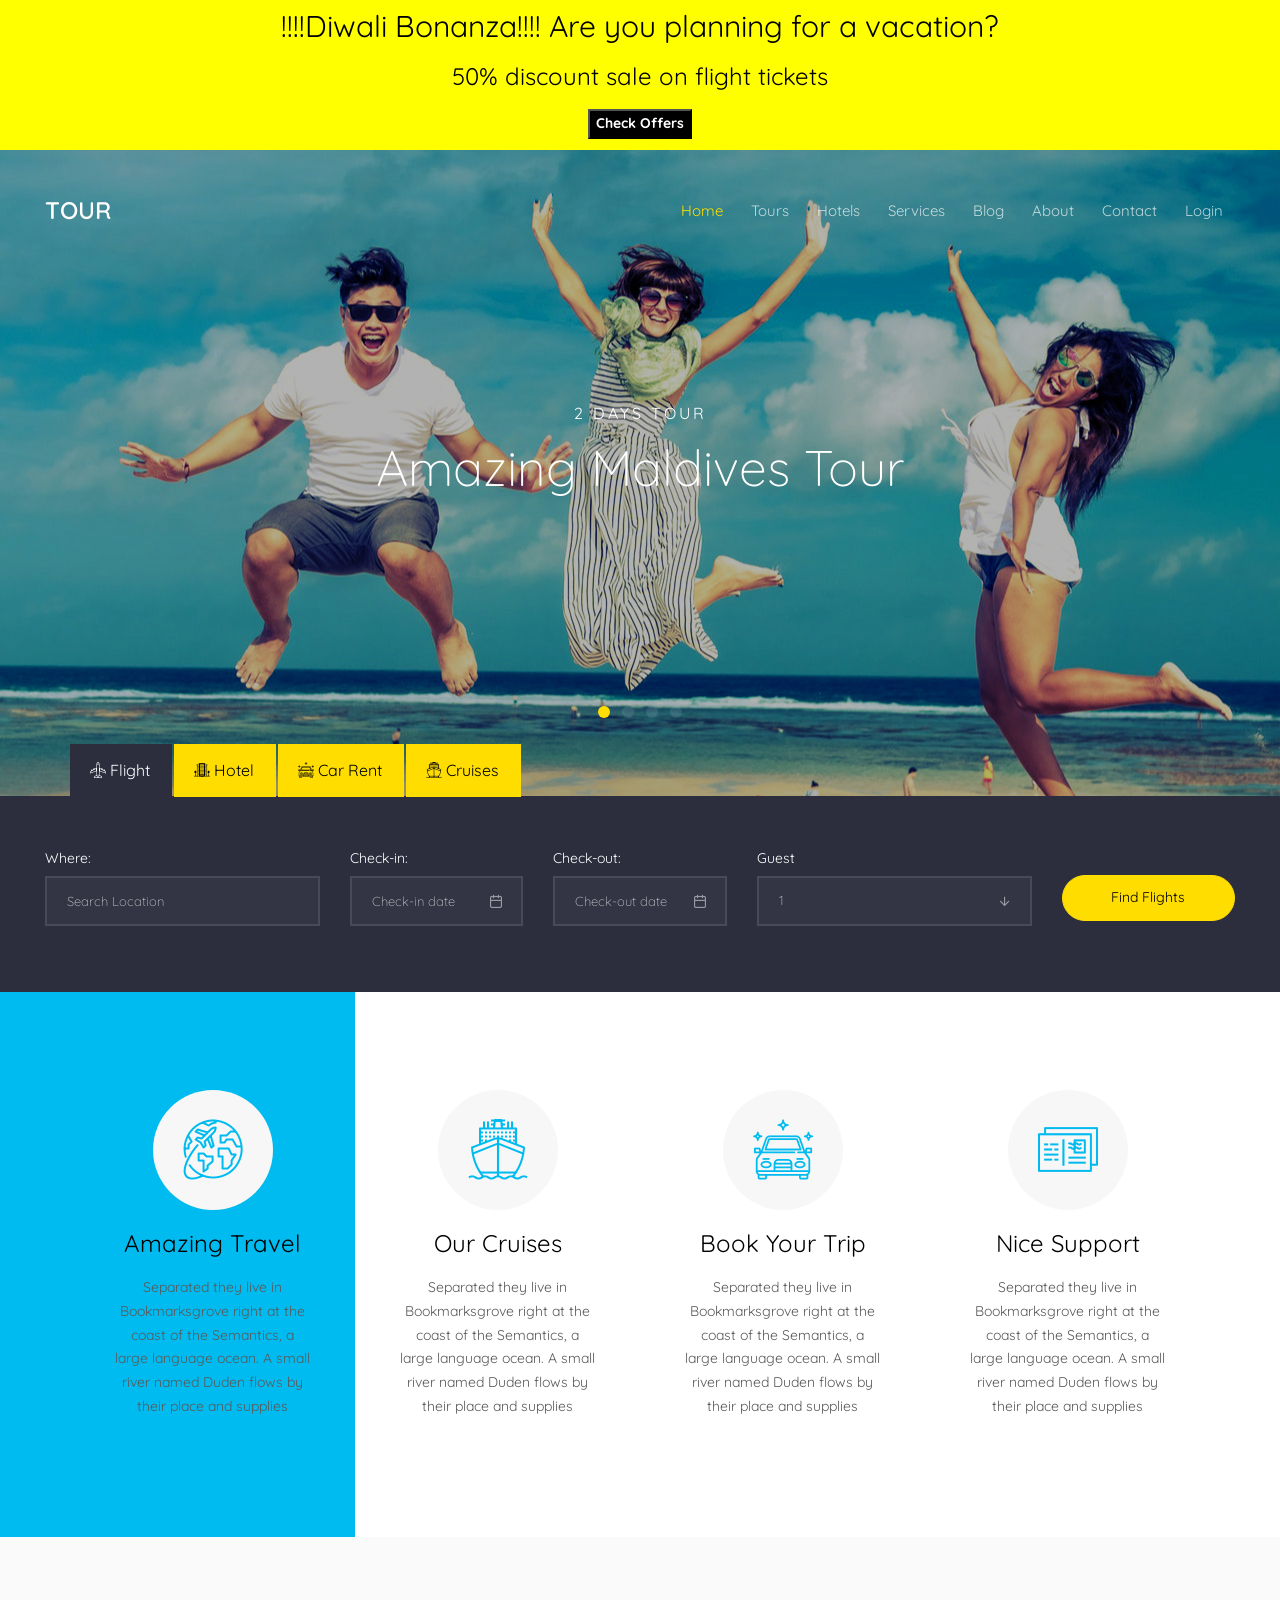
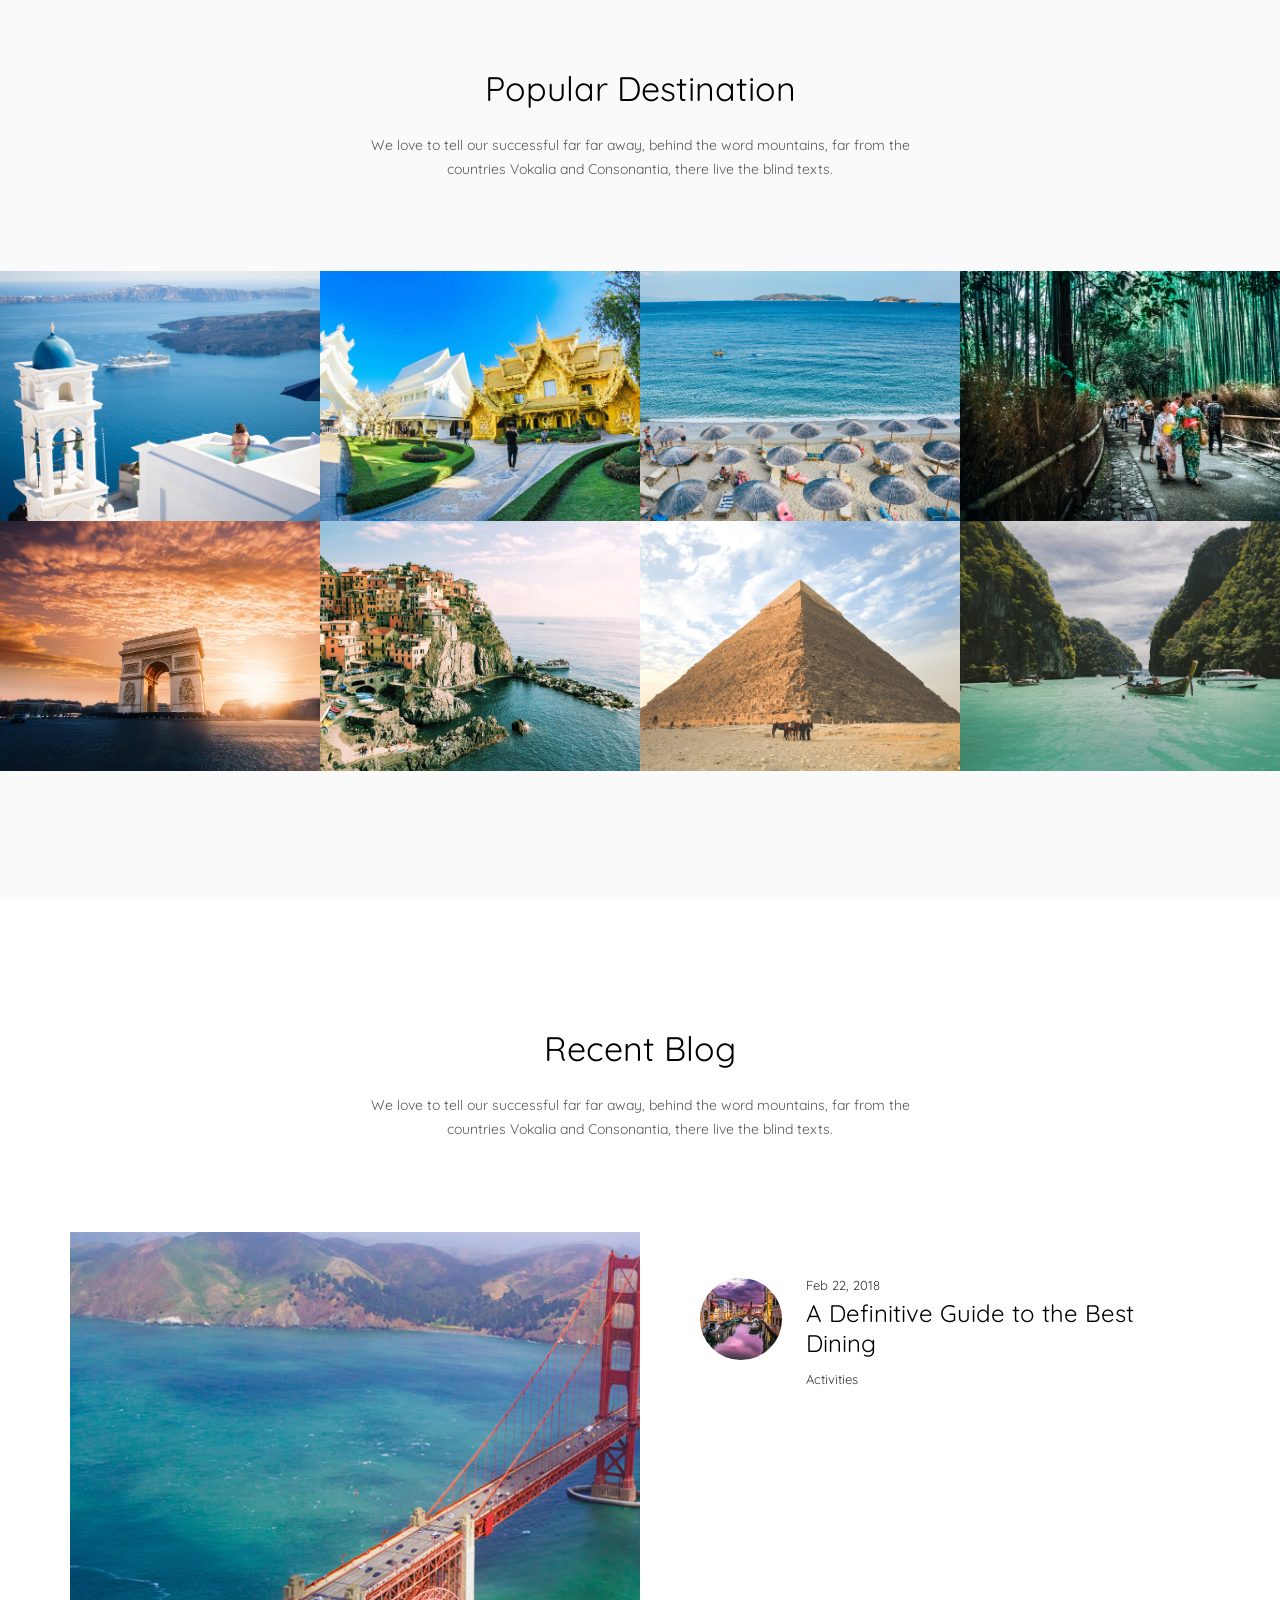
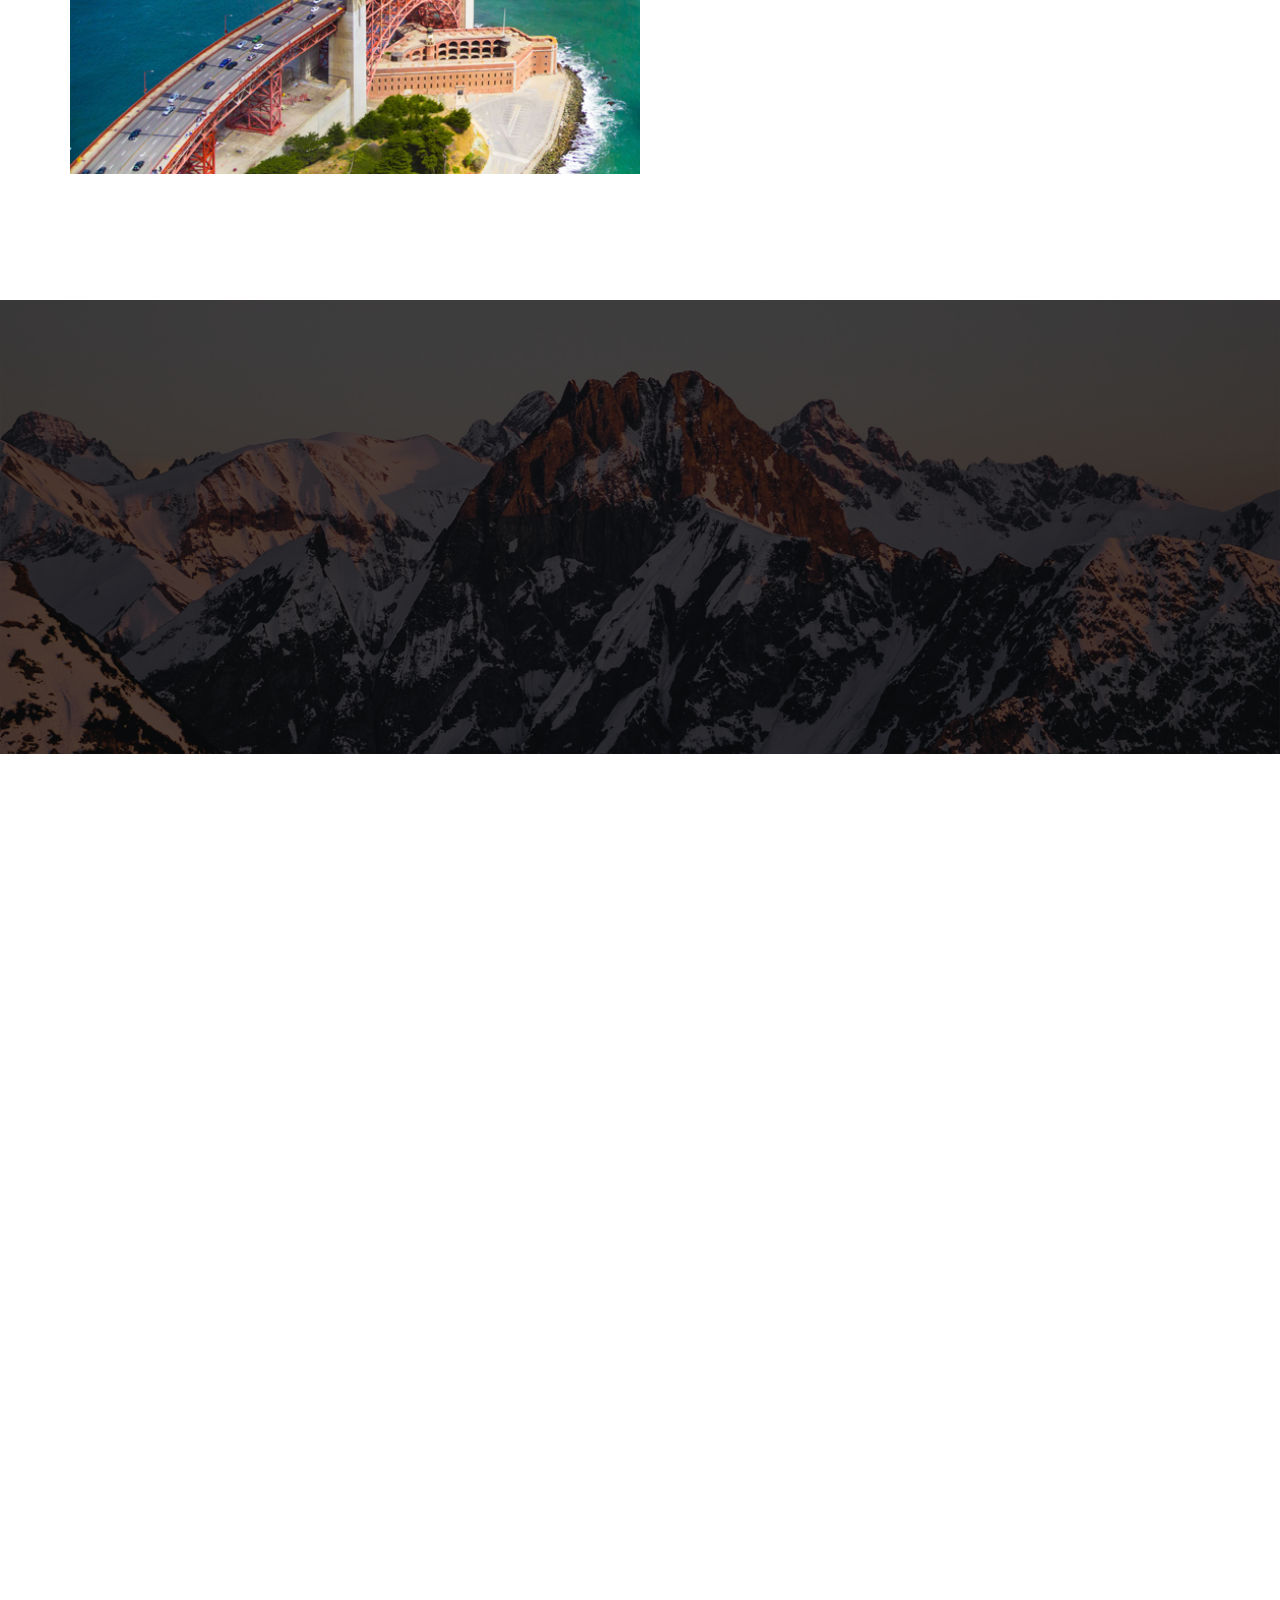
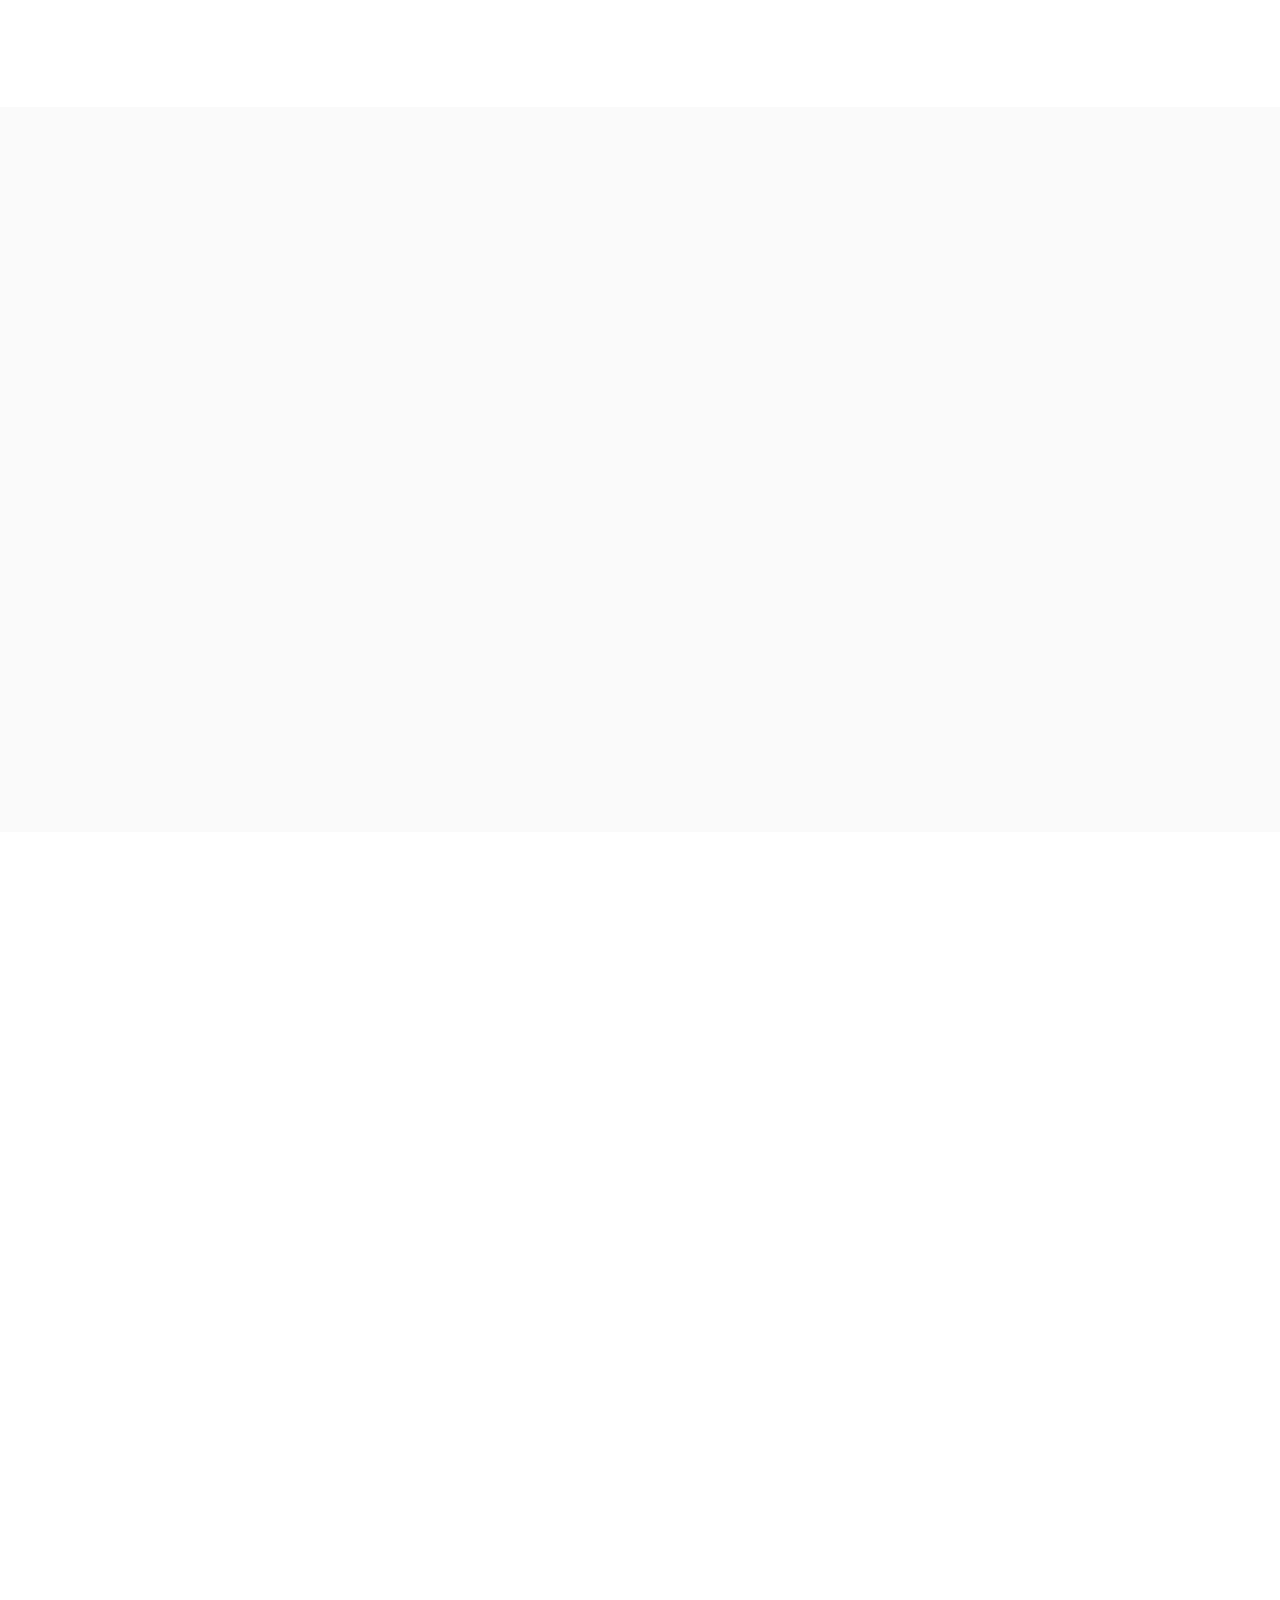
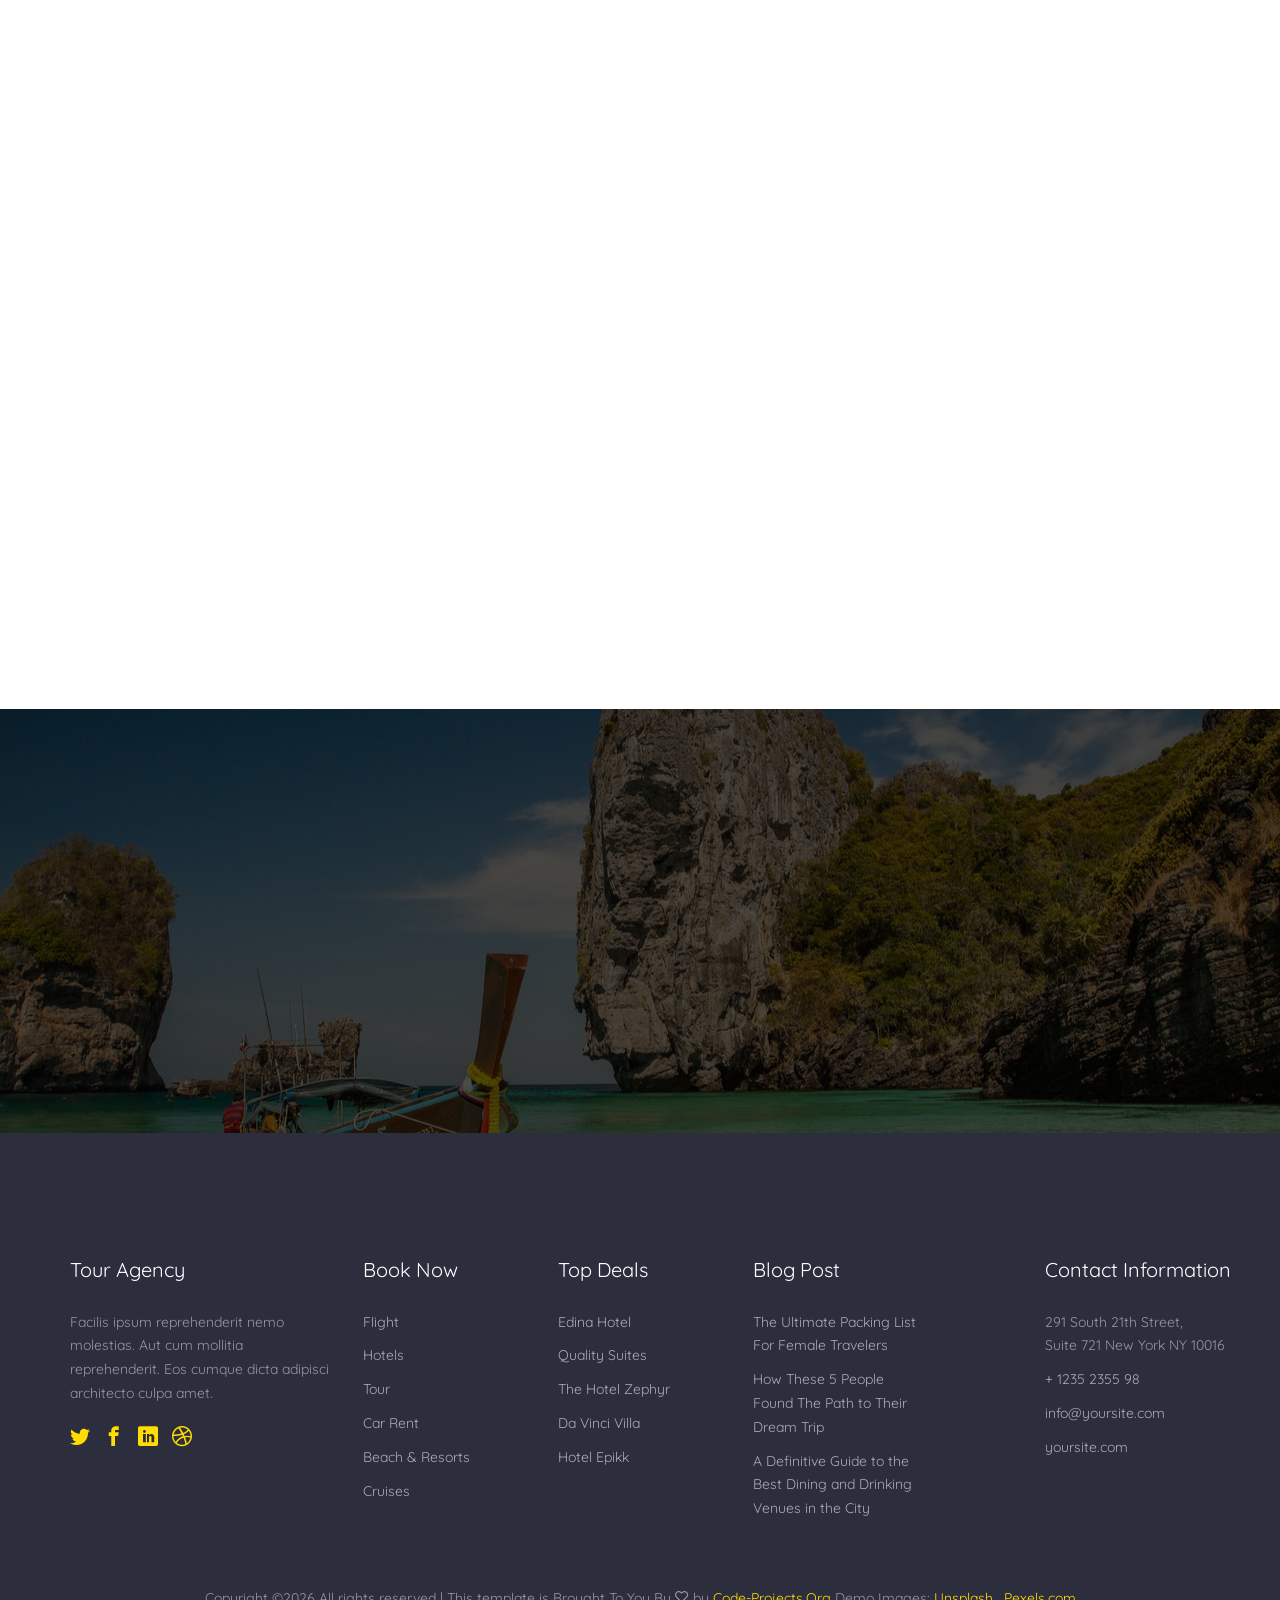
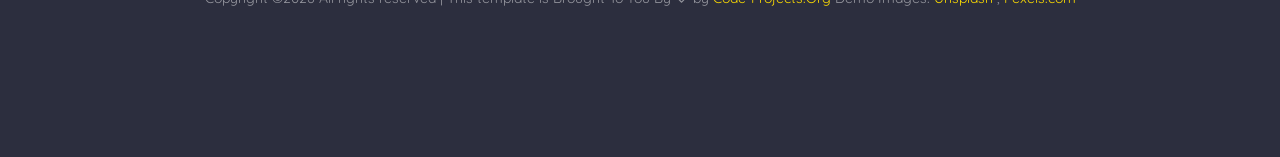
==== index.html @ 27e23cd4 "first" ====
<!DOCTYPE HTML>
<html>
	<head>
		<script src="https://assets.adobedtm.com/4ef014d90ea4/b63d1b15bfae/launch-63c313f4cd86-development.min.js" async></script>
		
	<meta charset="utf-8">
	<meta http-equiv="X-UA-Compatible" content="IE=edge">
	<title>Tour Template</title>
	<meta name="viewport" content="width=device-width, initial-scale=1">
	<meta name="description" content="" />
	<meta name="keywords" content="" />
	<meta name="author" content="" />

  <!-- Facebook and Twitter integration -->
	<meta property="og:title" content=""/>
	<meta property="og:image" content=""/>
	<meta property="og:url" content=""/>
	<meta property="og:site_name" content=""/>
	<meta property="og:description" content=""/>
	<meta name="twitter:title" content="" />
	<meta name="twitter:image" content="" />
	<meta name="twitter:url" content="" />
	<meta name="twitter:card" content="" />

	<link href="https://fonts.googleapis.com/css?family=Quicksand:300,400,500,700" rel="stylesheet">
	
	<!-- Animate.css -->
	<link rel="stylesheet" href="css/animate.css">
	<!-- Icomoon Icon Fonts-->
	<link rel="stylesheet" href="css/icomoon.css">
	<!-- Bootstrap  -->
	<link rel="stylesheet" href="css/bootstrap.css">

	<!-- Magnific Popup -->
	<link rel="stylesheet" href="css/magnific-popup.css">

	<!-- Flexslider  -->
	<link rel="stylesheet" href="css/flexslider.css">

	<!-- Owl Carousel -->
	<link rel="stylesheet" href="css/owl.carousel.min.css">
	<link rel="stylesheet" href="css/owl.theme.default.min.css">
	
	<!-- Date Picker -->
	<link rel="stylesheet" href="css/bootstrap-datepicker.css">
	<!-- Flaticons  -->
	<link rel="stylesheet" href="fonts/flaticon/font/flaticon.css">

	<!-- Theme style  -->
	<link rel="stylesheet" href="css/style.css">

	<!-- Modernizr JS -->
	<script src="js/modernizr-2.6.2.min.js"></script>
	<!-- FOR IE9 below -->
	<!--[if lt IE 9]>
	<script src="js/respond.min.js"></script>
	<![endif]-->


	<!-- ********************************************** -->
   

	 <script src="js/dataLayer.js"></script>
	
	</head>
	<body>
		<div class="offerBanner">
			
			<h2>!!!!Diwali Bonanza!!!!   Are you planning for a vacation?</h2>
			<h3>50% discount sale on flight tickets</h3>
 	 
 
			 <button class="exploreBtn">Check Offers</button>


 
			
 
		 </div>
	<div class="colorlib-loader"></div>

	<div id="page">
		<nav class="colorlib-nav" role="navigation">
			<div class="top-menu">
				<div class="container-fluid">
					<div class="row">
						<div class="col-xs-2">
							<div id="colorlib-logo"><a href="index.html">Tour</a></div>
						</div>
						<div class="col-xs-10 text-right menu-1">
							<ul>
								<li class="active"><a href="index.html">Home</a></li>
								<li class="has-dropdown">
									<a href="tours.html">Tours</a>
									<ul class="dropdown">
										<li><a href="#">Destination</a></li>
										<li><a href="#">Cruises</a></li>
										<li><a href="#">Hotels</a></li>
										<li><a href="#">Booking</a></li>
									</ul>
								</li>
								<li><a href="hotels.html">Hotels</a></li>
								<li><a href="services.html">Services</a></li>
								<li><a href="blog.html">Blog</a></li>
								<li><a href="about.html">About</a></li>
								<li><a href="contact.html">Contact</a></li>
								<li id="loggedIn"><a href="login.html">Login</a></li>
							</ul>
						</div>
					</div>
				</div>
			</div>
		</nav>
		<aside id="colorlib-hero">
			<div class="flexslider">
				<ul class="slides">
			   	<li style="background-image: url(images/img_bg_1.jpg);">
			   		<div class="overlay"></div>
			   		<div class="container-fluid">
			   			<div class="row">
				   			<div class="col-md-6 col-md-offset-3 col-sm-12 col-xs-12 slider-text">
				   				<div class="slider-text-inner text-center">
				   					<h2>2 Days Tour</h2>
				   					<h1>Amazing Maldives Tour</h1>
				   				</div>
				   			</div>
				   		</div>
			   		</div>
			   	</li>
			   	<li style="background-image: url(images/img_bg_2.jpg);">
			   		<div class="overlay"></div>
			   		<div class="container-fluid">
			   			<div class="row">
				   			<div class="col-md-6 col-md-offset-3 col-sm-12 col-xs-12 slider-text">
				   				<div class="slider-text-inner text-center">
				   					<h2>10 Days Cruises</h2>
				   					<h1>From Greece to Spain</h1>
				   				</div>
				   			</div>
				   		</div>
			   		</div>
			   	</li>
			   	<li style="background-image: url(images/img_bg_5.jpg);">
			   		<div class="overlay"></div>
			   		<div class="container-fluids">
			   			<div class="row">
				   			<div class="col-md-6 col-md-offset-3 col-sm-12 col-xs-12 slider-text">
				   				<div class="slider-text-inner text-center">
				   					<h2>Explore our most tavel agency</h2>
				   					<h1>Our Travel Agency</h1>
				   				</div>
				   			</div>
				   		</div>
			   		</div>
			   	</li>
			   	<li style="background-image: url(images/img_bg_4.jpg);">
			   		<div class="overlay"></div>
			   		<div class="container-fluid">
			   			<div class="row">
				   			<div class="col-md-6 col-md-offset-3 col-sm-12 col-xs-12 slider-text">
				   				<div class="slider-text-inner text-center">
				   					<h2>Experience the</h2>
				   					<h1>Best Trip Ever</h1>
				   				</div>
				   			</div>
				   		</div>
			   		</div>
			   	</li>	   	
			  	</ul>
		  	</div>
		</aside>
		<div id="colorlib-reservation">
			<!-- <div class="container"> -->
				<div class="row">
					<div class="search-wrap">
						<div class="container">
							<ul class="nav nav-tabs">
								<li class="active"><a data-toggle="tab" href="#flight"><i class="flaticon-plane"></i> Flight</a></li>
								<li><a data-toggle="tab" href="#hotel"><i class="flaticon-resort"></i> Hotel</a></li>
								<li><a data-toggle="tab" href="#car"><i class="flaticon-car"></i> Car Rent</a></li>
								<li><a data-toggle="tab" href="#cruises"><i class="flaticon-boat"></i> Cruises</a></li>
							</ul>
						</div>
						<div class="tab-content">
							<div id="flight" class="tab-pane fade in active">
								<form method="post" class="colorlib-form">
				              	<div class="row">
				              	 <div class="col-md-3">
				              	 	<div class="form-group">
				                    <label for="date">Where:</label>
				                    <div class="form-field">
				                      <input type="text" id="location" class="form-control" placeholder="Search Location">
				                    </div>
				                  </div>
				              	 </div>
				                <div class="col-md-2">
				                  <div class="form-group">
				                    <label for="date">Check-in:</label>
				                    <div class="form-field">
				                      <i class="icon icon-calendar2"></i>
				                      <input type="text" id="date" class="form-control date" placeholder="Check-in date">
				                    </div>
				                  </div>
				                </div>
				                <div class="col-md-2">
				                  <div class="form-group">
				                    <label for="date">Check-out:</label>
				                    <div class="form-field">
				                      <i class="icon icon-calendar2"></i>
				                      <input type="text" id="date" class="form-control date" placeholder="Check-out date">
				                    </div>
				                  </div>
				                </div>
				                <div class="col-md-3">
				                  <div class="form-group">
				                    <label for="guests">Guest</label>
				                    <div class="form-field">
				                      <i class="icon icon-arrow-down3"></i>
				                      <select name="people" id="people" class="form-control">
				                        <option value="#">1</option>
				                        <option value="#">2</option>
				                        <option value="#">3</option>
				                        <option value="#">4</option>
				                        <option value="#">5+</option>
				                      </select>
				                    </div>
				                  </div>
				                </div>
				                <div class="col-md-2">
				                  <input type="submit" name="submit" id="submit" value="Find Flights" class="btn btn-primary btn-block">
				                </div>
				              </div>
				            </form>
				         </div>
				         <div id="hotel" class="tab-pane fade">
						      <form method="post" class="colorlib-form">
				              	<div class="row">
				              	 <div class="col-md-2">
				              	 	<div class="booknow">
				              	 		<h2>Book Now</h2>
					              	 	<span>Best Price Online</span>
				              	 	</div>
				              	 </div>
				                <div class="col-md-3">
				                  <div class="form-group">
				                    <label for="date">Check-in:</label>
				                    <div class="form-field">
				                      <i class="icon icon-calendar2"></i>
				                      <input type="text" id="date" class="form-control date" placeholder="Check-in date">
				                    </div>
				                  </div>
				                </div>
				                <div class="col-md-3">
				                  <div class="form-group">
				                    <label for="date">Check-out:</label>
				                    <div class="form-field">
				                      <i class="icon icon-calendar2"></i>
				                      <input type="text" id="date" class="form-control date" placeholder="Check-out date">
				                    </div>
				                  </div>
				                </div>
				                <div class="col-md-2">
				                  <div class="form-group">
				                    <label for="guests">Guest</label>
				                    <div class="form-field">
				                      <i class="icon icon-arrow-down3"></i>
				                      <select name="people" id="people" class="form-control">
				                        <option value="#">1</option>
				                        <option value="#">2</option>
				                        <option value="#">3</option>
				                        <option value="#">4</option>
				                        <option value="#">5+</option>
				                      </select>
				                    </div>
				                  </div>
				                </div>
				                <div class="col-md-2">
				                  <input type="submit" name="submit" id="submit" value="Find Hotel" class="btn btn-primary btn-block">
				                </div>
				              </div>
				            </form>
						   </div>
						   <div id="car" class="tab-pane fade">
						   	<form method="post" class="colorlib-form">
				              	<div class="row">
				              	 <div class="col-md-4">
				              	 	<div class="form-group">
				                    <label for="date">Where:</label>
				                    <div class="form-field">
				                      <input type="text" id="location" class="form-control" placeholder="Search Location">
				                    </div>
				                  </div>
				              	 </div>
				                <div class="col-md-3">
				                  <div class="form-group">
				                    <label for="date">Start Date:</label>
				                    <div class="form-field">
				                      <i class="icon icon-calendar2"></i>
				                      <input type="text" id="date" class="form-control date" placeholder="Check-in date">
				                    </div>
				                  </div>
				                </div>
				                <div class="col-md-3">
				                  <div class="form-group">
				                    <label for="date">Return Date:</label>
				                    <div class="form-field">
				                      <i class="icon icon-calendar2"></i>
				                      <input type="text" id="date" class="form-control date" placeholder="Check-out date">
				                    </div>
				                  </div>
				                </div>
				                <div class="col-md-2">
				                  <input type="submit" name="submit" id="submit" value="Find Car" class="btn btn-primary btn-block">
				                </div>
				              </div>
				            </form>
						   </div>
						   <div id="cruises" class="tab-pane fade">
						      <form method="post" class="colorlib-form">
				              	<div class="row">
				              	 <div class="col-md-4">
				              	 	<div class="form-group">
				                    <label for="date">Where:</label>
				                    <div class="form-field">
				                      <input type="text" id="location" class="form-control" placeholder="Search Location">
				                    </div>
				                  </div>
				              	 </div>
				                <div class="col-md-3">
				                  <div class="form-group">
				                    <label for="date">Start Date:</label>
				                    <div class="form-field">
				                      <i class="icon icon-calendar2"></i>
				                      <input type="text" id="date" class="form-control date" placeholder="Check-in date">
				                    </div>
				                  </div>
				                </div>
				                <div class="col-md-3">
				                  <div class="form-group">
				                    <label for="guests">Categories</label>
				                    <div class="form-field">
				                      <i class="icon icon-arrow-down3"></i>
				                      <select name="category" id="category" class="form-control">
				                        <option value="#">Suite</option>
				                        <option value="#">Super Deluxe</option>
				                        <option value="#">Balcony</option>
				                        <option value="#">Economy</option>
				                        <option value="#">Luxury</option>
				                      </select>
				                    </div>
				                  </div>
				                </div>
				                <div class="col-md-2">
				                  <input type="submit" name="submit" id="submit" value="Find Cruises" class="btn btn-primary btn-block">
				                </div>
				              </div>
				            </form>
						   </div>
			         </div>
					</div>
				</div>
			</div>
		</div>

		<div id="colorlib-services">
			<div class="container">
				<div class="row no-gutters">
					<div class="col-md-3 animate-box text-center aside-stretch">
						<div class="services">
							<span class="icon">
								<i class="flaticon-around"></i>
							</span>
							<h3>Amazing Travel</h3>
							<p>Separated they live in Bookmarksgrove right at the coast of the Semantics, a large language ocean. A small river named Duden flows by their place and supplies</p>
						</div>
					</div>
					<div class="col-md-3 animate-box text-center">
						<div class="services">
							<span class="icon">
								<i class="flaticon-boat"></i>
							</span>
							<h3>Our Cruises</h3>
							<p>Separated they live in Bookmarksgrove right at the coast of the Semantics, a large language ocean. A small river named Duden flows by their place and supplies</p>
						</div>
					</div>
					<div class="col-md-3 animate-box text-center">
						<div class="services">
							<span class="icon">
								<i class="flaticon-car"></i>
							</span>
							<h3>Book Your Trip</h3>
							<p>Separated they live in Bookmarksgrove right at the coast of the Semantics, a large language ocean. A small river named Duden flows by their place and supplies</p>
						</div>
					</div>
					<div class="col-md-3 animate-box text-center">
						<div class="services">
							<span class="icon">
								<i class="flaticon-postcard"></i>
							</span>
							<h3>Nice Support</h3>
							<p>Separated they live in Bookmarksgrove right at the coast of the Semantics, a large language ocean. A small river named Duden flows by their place and supplies</p>
						</div>
					</div>
				</div>
			</div>
		</div>

		<div class="colorlib-tour colorlib-light-grey">
			<div class="container">
				<div class="row">
					<div class="col-md-6 col-md-offset-3 text-center colorlib-heading animate-box">
						<h2>Popular Destination</h2>
						<p>We love to tell our successful far far away, behind the word mountains, far from the countries Vokalia and Consonantia, there live the blind texts.</p>
					</div>
				</div>
			</div>
			<div class="tour-wrap">
				<a href="#" class="tour-entry animate-box">
					<div class="tour-img" style="background-image: url(images/tour-1.jpg);">
					</div>
					<span class="desc">
						<p class="star"><span><i class="icon-star-full"></i><i class="icon-star-full"></i><i class="icon-star-full"></i><i class="icon-star-full"></i><i class="icon-star-full"></i></span> 545 Reviews</p>
						<h2>Athens, Greece</h2>
						<span class="city">Athens, Greece</span>
						<span class="price">$450</span>
					</span>
				</a>
				<a href="#" class="tour-entry animate-box">
					<div class="tour-img" style="background-image: url(images/tour-2.jpg);">
					</div>
					<span class="desc">
						<p class="star"><span><i class="icon-star-full"></i><i class="icon-star-full"></i><i class="icon-star-full"></i><i class="icon-star-full"></i><i class="icon-star-full"></i></span> 545 Reviews</p>
						<h2>Family Tour in Thailand</h2>
						<span class="city">Athens, Greece</span>
						<span class="price">$450</span>
					</span>
				</a>
				<a href="#" class="tour-entry animate-box">
					<div class="tour-img" style="background-image: url(images/tour-3.jpg);">
					</div>
					<span class="desc">
						<p class="star"><span><i class="icon-star-full"></i><i class="icon-star-full"></i><i class="icon-star-full"></i><i class="icon-star-full"></i><i class="icon-star-full"></i></span> 545 Reviews</p>
						<h2>Family Tour in Philippines</h2>
						<span class="city">Lipa, Philippines</span>
						<span class="price">$450</span>
					</span>
				</a>
				<a href="#" class="tour-entry animate-box">
					<div class="tour-img" style="background-image: url(images/tour-4.jpg);">
					</div>
					<span class="desc">
						<p class="star"><span><i class="icon-star-full"></i><i class="icon-star-full"></i><i class="icon-star-full"></i><i class="icon-star-full"></i><i class="icon-star-full"></i></span> 545 Reviews</p>
						<h2>Family Tour in Greece</h2>
						<span class="city">Athens, Greece</span>
						<span class="price">$450</span>
					</span>
				</a>
				<a href="#" class="tour-entry animate-box">
					<div class="tour-img" style="background-image: url(images/tour-5.jpg);">
					</div>
					<span class="desc">
						<p class="star"><span><i class="icon-star-full"></i><i class="icon-star-full"></i><i class="icon-star-full"></i><i class="icon-star-full"></i><i class="icon-star-full"></i></span> 545 Reviews</p>
						<h2>Family Tour in Greece</h2>
						<span class="city">Athens, Greece</span>
						<span class="price">$450</span>
					</span>
				</a>
				<a href="#" class="tour-entry animate-box">
					<div class="tour-img" style="background-image: url(images/tour-6.jpg);">
					</div>
					<span class="desc">
						<p class="star"><span><i class="icon-star-full"></i><i class="icon-star-full"></i><i class="icon-star-full"></i><i class="icon-star-full"></i><i class="icon-star-full"></i></span> 545 Reviews</p>
						<h2>Family Tour in Greece</h2>
						<span class="city">Athens, Greece</span>
						<span class="price">$450</span>
					</span>
				</a>
				<a href="#" class="tour-entry animate-box">
					<div class="tour-img" style="background-image: url(images/tour-7.jpg);">
					</div>
					<span class="desc">
						<p class="star"><span><i class="icon-star-full"></i><i class="icon-star-full"></i><i class="icon-star-full"></i><i class="icon-star-full"></i><i class="icon-star-full"></i></span> 545 Reviews</p>
						<h2>Family Tour in Greece</h2>
						<span class="city">Athens, Greece</span>
						<span class="price">$450</span>
					</span>
				</a>
				<a href="#" class="tour-entry animate-box">
					<div class="tour-img" style="background-image: url(images/tour-8.jpg);">
					</div>
					<span class="desc">
						<p class="star"><span><i class="icon-star-full"></i><i class="icon-star-full"></i><i class="icon-star-full"></i><i class="icon-star-full"></i><i class="icon-star-full"></i></span> 545 Reviews</p>
						<h2>Family Tour in Greece</h2>
						<span class="city">Athens, Greece</span>
						<span class="price">$450</span>
					</span>
				</a>
			</div>
		</div>


		<div id="colorlib-blog">
			<div class="container">
				<div class="row">
					<div class="col-md-6 col-md-offset-3 text-center colorlib-heading animate-box">
						<h2>Recent Blog</h2>
						<p>We love to tell our successful far far away, behind the word mountains, far from the countries Vokalia and Consonantia, there live the blind texts.</p>
					</div>
				</div>
				<div class="blog-flex">
					<div class="f-entry-img" style="background-image: url(images/blog-3.jpg);">
					</div>
					<div class="blog-entry aside-stretch-right">
						<div class="row">
							<div class="col-md-12 animate-box">
								<a href="blog.html" class="blog-post">
									<span class="img" style="background-image: url(images/blog-1.jpg);"></span>
									<div class="desc">
										<span class="date">Feb 22, 2018</span>
										<h3>A Definitive Guide to the Best Dining</h3>
										<span class="cat">Activities</span>
									</div>
								</a>
							</div>
							<div class="col-md-12 animate-box">
								<a href="blog.html" class="blog-post">
									<span class="img" style="background-image: url(images/blog-2.jpg);"></span>
									<div class="desc">
										<span class="date">Feb 22, 2018</span>
										<h3>How These 5 People Found The Path to Their Dream Trip</h3>
										<span class="cat">Activities</span>
									</div>
								</a>
							</div>
							<div class="col-md-12 animate-box">
								<a href="blog.html" class="blog-post">
									<span class="img" style="background-image: url(images/blog-4.jpg);"></span>
									<div class="desc">
										<span class="date">Feb 22, 2018</span>
										<h3>Our Secret Island Boat Tour Is just for You</h3>
										<span class="cat">Activities</span>
									</div>
								</a>
							</div>
						</div>
					</div>
				</div>
			</div>
		</div>

		<div id="colorlib-intro" class="intro-img" style="background-image: url(images/cover-img-1.jpg);" data-stellar-background-ratio="0.5">
			<div class="overlay"></div>
			<div class="container">
				<div class="row">
					<div class="col-md-6 animate-box">
						<div class="intro-desc">
							<div class="text-salebox">
								<div class="text-lefts">
									<div class="sale-box">
										<div class="sale-box-top">
											<h2 class="number">45</h2>
											<span class="sup-1">%</span>
											<span class="sup-2">Off</span>
										</div>
										<h2 class="text-sale">Sale</h2>
									</div>
								</div>
								<div class="text-rights">
									<h3 class="title">Just hurry up limited offer!</h3>
									<p>Separated they live in Bookmarksgrove right at the coast of the Semantics, a large language ocean.</p>
									<p><a href="#" class="btn btn-primary">Book Now</a> <a href="#" class="btn btn-primary btn-outline">Read more</a></p>
								</div>
							</div>
						</div>
					</div>
					<div class="col-md-6 animate-box">
						<div class="video-wrap">
							<div class="video colorlib-video" style="background-image: url(images/img_bg_2.jpg);">
								<a href="https://vimeo.com/channels/staffpicks/93951774" class="popup-vimeo"><i class="icon-video"></i></a>
								<div class="video-overlay"></div>
							</div>
						</div>
					</div>
				</div>
			</div>
		</div>

		<div id="colorlib-hotel">
			<div class="container">
				<div class="row">
					<div class="col-md-6 col-md-offset-3 text-center colorlib-heading animate-box">
						<h2>Recommended Hotels</h2>
						<p>We love to tell our successful far far away, behind the word mountains, far from the countries Vokalia and Consonantia, there live the blind texts.</p>
					</div>
				</div>
				<div class="row">
					<div class="col-md-12 animate-box">
						<div class="owl-carousel">
							<div class="item">
								<div class="hotel-entry">
									<a href="hotels.html" class="hotel-img" style="background-image: url(images/hotel-1.jpg);">
										<p class="price"><span>$120</span><small> /night</small></p>
									</a>
									<div class="desc">
										<p class="star"><span><i class="icon-star-full"></i><i class="icon-star-full"></i><i class="icon-star-full"></i><i class="icon-star-full"></i><i class="icon-star-full"></i></span> 545 Reviews</p>
										<h3><a href="#">Hotel Edison</a></h3>
										<span class="place">New York, USA</span>
										<p>A small river named Duden flows by their place and supplies it with the necessary regelialia.</p>
									</div>
								</div>
							</div>
							<div class="item">
								<div class="hotel-entry">
									<a href="hotels.html" class="hotel-img" style="background-image: url(images/hotel-2.jpg);">
										<p class="price"><span>$120</span><small> /night</small></p>
									</a>
									<div class="desc">
										<p class="star"><span><i class="icon-star-full"></i><i class="icon-star-full"></i><i class="icon-star-full"></i><i class="icon-star-full"></i><i class="icon-star-full"></i></span> 545 Reviews</p>
										<h3><a href="#">Hotel Edison</a></h3>
										<span class="place">New York, USA</span>
										<p>A small river named Duden flows by their place and supplies it with the necessary regelialia.</p>
									</div>
								</div>
							</div>
							<div class="item">
								<div class="hotel-entry">
									<a href="hotels.html" class="hotel-img" style="background-image: url(images/hotel-3.jpg);">
										<p class="price"><span>$120</span><small> /night</small></p>
									</a>
									<div class="desc">
										<p class="star"><span><i class="icon-star-full"></i><i class="icon-star-full"></i><i class="icon-star-full"></i><i class="icon-star-full"></i><i class="icon-star-full"></i></span> 545 Reviews</p>
										<h3><a href="#">Hotel Edison</a></h3>
										<span class="place">New York, USA</span>
										<p>A small river named Duden flows by their place and supplies it with the necessary regelialia.</p>
									</div>
								</div>
							</div>
							<div class="item">
								<div class="hotel-entry">
									<a href="hotels.html" class="hotel-img" style="background-image: url(images/hotel-4.jpg);">
										<p class="price"><span>$120</span><small> /night</small></p>
									</a>
									<div class="desc">
										<p class="star"><span><i class="icon-star-full"></i><i class="icon-star-full"></i><i class="icon-star-full"></i><i class="icon-star-full"></i><i class="icon-star-full"></i></span> 545 Reviews</p>
										<h3><a href="#">Hotel Edison</a></h3>
										<span class="place">New York, USA</span>
										<p>A small river named Duden flows by their place and supplies it with the necessary regelialia.</p>
									</div>
								</div>
							</div>
						</div>
					</div>
				</div>
			</div>
		</div>

		<div id="colorlib-testimony" class="colorlib-light-grey">
			<div class="container">
				<div class="row">
					<div class="col-md-6 col-md-offset-3 text-center colorlib-heading animate-box">
						<h2>Our Satisfied Guests says</h2>
						<p>We love to tell our successful far far away, behind the word mountains, far from the countries Vokalia and Consonantia, there live the blind texts.</p>
					</div>
				</div>
				<div class="row">
					<div class="col-md-8 col-md-offset-2 animate-box">						
						<div class="owl-carousel2">
							<div class="item">
								<div class="testimony text-center">
									<span class="img-user" style="background-image: url(images/person1.jpg);"></span>
									<span class="user">Alysha Myers</span>
									<small>Miami Florida, USA</small>
									<blockquote>
										<p>" A small river named Duden flows by their place and supplies it with the necessary regelialia.</p>
									</blockquote>
								</div>
							</div>
							<div class="item">
								<div class="testimony text-center">
									<span class="img-user" style="background-image: url(images/person2.jpg);"></span>
									<span class="user">James Fisher</span>
									<small>New York, USA</small>
									<blockquote>
										<p>One day however a small line of blind text by the name of Lorem Ipsum decided to leave for the far World of Grammar.</p>
									</blockquote>
								</div>
							</div>
							<div class="item">
								<div class="testimony text-center">
									<span class="img-user" style="background-image: url(images/person3.jpg);"></span>
									<span class="user">Jacob Webb</span>
									<small>Athens, Greece</small>
									<blockquote>
										<p>Alphabet Village and the subline of her own road, the Line Lane. Pityful a rethoric question ran over her cheek, then she continued her way.</p>
									</blockquote>
								</div>
							</div>
						</div>
					</div>
				</div>	
			</div>
		</div>

		<div class="colorlib-tour">
			<div class="container">
				<div class="row">
					<div class="col-md-6 col-md-offset-3 text-center colorlib-heading animate-box">
						<h2>Most Popular Travel Countries</h2>
						<p>We love to tell our successful far far away, behind the word mountains, far from the countries Vokalia and Consonantia, there live the blind texts.</p>
					</div>
				</div>
				<div class="row">
					<div class="col-md-12">
						<div class="f-tour">
							<div class="row row-pb-md">
								<div class="col-md-6">
									<div class="row">
										<div class="col-md-6 animate-box">
											<a  href="tours.html" class="f-tour-img" style="background-image: url(images/tour-1.jpg);">
												<div class="desc">
													<h3>Rome - 5 Days</h3>
													<p class="price"><span>$120</span> <small>/ person</small></p>
												</div>
											</a>
										</div>
										<div class="col-md-6 animate-box">
											<a  href="tours.html" class="f-tour-img" style="background-image: url(images/tour-2.jpg);">
												<div class="desc">
													<h3>Rome - 5 Days</h3>
													<p class="price"><span>$120</span> <small>/ person</small></p>
												</div>
											</a>
										</div>
										<div class="col-md-6 animate-box">
											<a  href="tours.html" class="f-tour-img" style="background-image: url(images/tour-3.jpg);">
												<div class="desc">
													<h3>Rome - 5 Days</h3>
													<p class="price"><span>$120</span> <small>/ person</small></p>
												</div>
											</a>
										</div>
										<div class="col-md-6 animate-box">
											<a  href="tours.html" class="f-tour-img" style="background-image: url(images/tour-4.jpg);">
												<div class="desc">
													<h3>Rome - 5 Days</h3>
													<p class="price"><span>$120</span> <small>/ person</small></p>
												</div>
											</a>
										</div>
									</div>
								</div>
								<div class="col-md-6 animate-box">
									<div class="desc">
										<div class="row">
											<div class="col-md-12">
												<h3>Italy, Europe</h3>
												<p>Far far away, behind the word mountains, far from the countries Vokalia and Consonantia, there live the blind texts. Separated they live in Bookmarksgrove right at the coast of the Semantics, a large language ocean. A small river named Duden flows by their place and supplies it with the necessary regelialia.</p><br>
											</div>
											<div class="col-md-12">
												<h4>Best Tours City</h4>
												<div class="row">
													<div class="col-md-4 col-sm-4 col-xs-4">
														<ul>
															<li><a href="#">Rome</a></li>
															<li><a href="#">Milan</a></li>
															<li><a href="#">Genoa</a></li>
															<li><a href="#">Verona</a></li>
														</ul>
													</div>
													<div class="col-md-4 col-sm-4 col-xs-4">
														<ul>
															<li><a href="#">Venice</a></li>
															<li><a href="#">Bologna</a></li>
															<li><a href="#">Trieste</a></li>
															<li><a href="#">Florence</a></li>
														</ul>
													</div>
													<div class="col-md-4 col-sm-4 col-xs-4">
														<ul>
															<li><a href="#">Palermo</a></li>
															<li><a href="#">Siena</a></li>
															<li><a href="#">San Marino</a></li>
															<li><a href="#">Naples</a></li>
														</ul>
													</div>
												</div>
												<p><a href="tours.html" class="btn btn-primary">View All Places</a></p>
											</div>
										</div>
									</div>
								</div>
							</div>
						</div>

						<div class="f-tour">
							<div class="row">
								<div class="col-md-6 col-md-push-6">
									<div class="row">
										<div class="col-md-6 animate-box">
											<a  href="tours.html" class="f-tour-img" style="background-image: url(images/tour-5.jpg);">
												<div class="desc">
													<h3>Rome - 5 Days</h3>
													<p class="price"><span>$120</span> <small>/ person</small></p>
												</div>
											</a>
										</div>
										<div class="col-md-6 animate-box">
											<a  href="tours.html" class="f-tour-img" style="background-image: url(images/tour-6.jpg);">
												<div class="desc">
													<h3>Rome - 5 Days</h3>
													<p class="price"><span>$120</span> <small>/ person</small></p>
												</div>
											</a>
										</div>
										<div class="col-md-6 animate-box">
											<a  href="tours.html" class="f-tour-img" style="background-image: url(images/tour-7.jpg);">
												<div class="desc">
													<h3>Rome - 5 Days</h3>
													<p class="price"><span>$120</span> <small>/ person</small></p>
												</div>
											</a>
										</div>
										<div class="col-md-6 animate-box">
											<a  href="tours.html" class="f-tour-img" style="background-image: url(images/tour-8.jpg);">
												<div class="desc">
													<h3>Rome - 5 Days</h3>
													<p class="price"><span>$120</span> <small>/ person</small></p>
												</div>
											</a>
										</div>
									</div>
								</div>
								<div class="col-md-6 animate-box col-md-pull-6 text-right">
									<div class="desc">
										<div class="row">
											<div class="col-md-12">
												<h3>Athens, Greece</h3>
												<p>Far far away, behind the word mountains, far from the countries Vokalia and Consonantia, there live the blind texts. Separated they live in Bookmarksgrove right at the coast of the Semantics, a large language ocean. A small river named Duden flows by their place and supplies it with the necessary regelialia.</p><br>
											</div>
											<div class="col-md-12">
												<h4>Best Tours City</h4>
												<div class="row">
													<div class="col-md-4 col-sm-4 col-xs-4">
														<ul>
															<li><a href="#">Rome</a></li>
															<li><a href="#">Milan</a></li>
															<li><a href="#">Genoa</a></li>
															<li><a href="#">Verona</a></li>
														</ul>
													</div>
													<div class="col-md-4 col-sm-4 col-xs-4">
														<ul>
															<li><a href="#">Venice</a></li>
															<li><a href="#">Bologna</a></li>
															<li><a href="#">Trieste</a></li>
															<li><a href="#">Florence</a></li>
														</ul>
													</div>
													<div class="col-md-4 col-sm-4 col-xs-4">
														<ul>
															<li><a href="#">Palermo</a></li>
															<li><a href="#">Siena</a></li>
															<li><a href="#">San Marino</a></li>
															<li><a href="#">Naples</a></li>
														</ul>
													</div>
												</div>
												<p><a href="tours.html" class="btn btn-primary">View All Places</a></p>
											</div>
										</div>
									</div>
								</div>
							</div>
						</div>
					</div>
				</div>
			</div>
		</div>

	
		<div id="colorlib-subscribe" style="background-image: url(images/img_bg_2.jpg);" data-stellar-background-ratio="0.5">
			<div class="overlay"></div>
			<div class="container">
				<div class="row">
					<div class="col-md-6 col-md-offset-3 text-center colorlib-heading animate-box">
						<h2>Sign Up for a Newsletter</h2>
						<p>Sign up for our mailing list to get latest updates and offers.</p>
						<form class="form-inline qbstp-header-subscribe">
							<div class="row">
								<div class="col-md-12 col-md-offset-0">
									<div class="form-group">
										<input type="text" class="form-control" id="email" placeholder="Enter your email">
										<button type="submit" class="btn btn-primary">Subscribe</button>
									</div>
								</div>
							</div>
						</form>
					</div>
				</div>
			</div>
		</div>

		<footer id="colorlib-footer" role="contentinfo">
			<div class="container">
				<div class="row row-pb-md">
					<div class="col-md-3 colorlib-widget">
						<h4>Tour Agency</h4>
						<p>Facilis ipsum reprehenderit nemo molestias. Aut cum mollitia reprehenderit. Eos cumque dicta adipisci architecto culpa amet.</p>
						<p>
							<ul class="colorlib-social-icons">
								<li><a href="#"><i class="icon-twitter"></i></a></li>
								<li><a href="#"><i class="icon-facebook"></i></a></li>
								<li><a href="#"><i class="icon-linkedin"></i></a></li>
								<li><a href="#"><i class="icon-dribbble"></i></a></li>
							</ul>
						</p>
					</div>
					<div class="col-md-2 colorlib-widget">
						<h4>Book Now</h4>
						<p>
							<ul class="colorlib-footer-links">
								<li><a href="#">Flight</a></li>
								<li><a href="#">Hotels</a></li>
								<li><a href="#">Tour</a></li>
								<li><a href="#">Car Rent</a></li>
								<li><a href="#">Beach &amp; Resorts</a></li>
								<li><a href="#">Cruises</a></li>
							</ul>
						</p>
					</div>
					<div class="col-md-2 colorlib-widget">
						<h4>Top Deals</h4>
						<p>
							<ul class="colorlib-footer-links">
								<li><a href="#">Edina Hotel</a></li>
								<li><a href="#">Quality Suites</a></li>
								<li><a href="#">The Hotel Zephyr</a></li>
								<li><a href="#">Da Vinci Villa</a></li>
								<li><a href="#">Hotel Epikk</a></li>
							</ul>
						</p>
					</div>
					<div class="col-md-2">
						<h4>Blog Post</h4>
						<ul class="colorlib-footer-links">
							<li><a href="#">The Ultimate Packing List For Female Travelers</a></li>
							<li><a href="#">How These 5 People Found The Path to Their Dream Trip</a></li>
							<li><a href="#">A Definitive Guide to the Best Dining and Drinking Venues in the City</a></li>
						</ul>
					</div>

					<div class="col-md-3 col-md-push-1">
						<h4>Contact Information</h4>
						<ul class="colorlib-footer-links">
							<li>291 South 21th Street, <br> Suite 721 New York NY 10016</li>
							<li><a href="tel://1234567920">+ 1235 2355 98</a></li>
							<li><a href="mailto:info@yoursite.com">info@yoursite.com</a></li>
							<li><a href="#">yoursite.com</a></li>
						</ul>
					</div>
				</div>
				<div class="row">
					<div class="col-md-12 text-center">
						<p>
							<!-- Link back to Colorlib can't be removed. Template is licensed under CC BY 3.0. -->
Copyright &copy;<script>document.write(new Date().getFullYear());</script> All rights reserved | This template is Brought To You By <i class="icon-heart2" aria-hidden="true"></i> by <a href="https://colorlib.com" target="_blank">Code-Projects.Org</a>
<!-- Link back to Colorlib can't be removed. Template is licensed under CC BY 3.0. --></span> 
							<span class="block">Demo Images: <a href="http://unsplash.co/" target="_blank">Unsplash</a> , <a href="http://pexels.com/" target="_blank">Pexels.com</a></span>
						</p>
					</div>
				</div>
			</div>
		</footer>
	</div>

	<div class="gototop js-top">
		<a href="#" class="js-gotop"><i class="icon-arrow-up2"></i></a>
	</div>
	
	<!-- jQuery -->
	<script src="js/jquery.min.js"></script>
	<!-- jQuery Easing -->
	<script src="js/jquery.easing.1.3.js"></script>
	<!-- Bootstrap -->
	<script src="js/bootstrap.min.js"></script>
	<!-- Waypoints -->
	<script src="js/jquery.waypoints.min.js"></script>
	<!-- Flexslider -->
	<script src="js/jquery.flexslider-min.js"></script>
	<!-- Owl carousel -->
	<script src="js/owl.carousel.min.js"></script>
	<!-- Magnific Popup -->
	<script src="js/jquery.magnific-popup.min.js"></script>
	<script src="js/magnific-popup-options.js"></script>
	<!-- Date Picker -->
	<script src="js/bootstrap-datepicker.js"></script>
	<!-- Stellar Parallax -->
	<script src="js/jquery.stellar.min.js"></script>
	<!-- Main -->
	<script src="js/main.js"></script>
	<script>
		if(localStorage.getItem("loginStatus")){
			document.getElementById("loggedIn").innerHTML = "<a href='logout.html'>logout</a>"
			console.log(document.getElementById("loggedIn").innerHTML);
		}
		</script>
	</body>
</html>
---- css/icomoon.css ----
@font-face {
  font-family: 'icomoon';
  src:  url('fonts/icomoon.eot?tmere9');
  src:  url('fonts/icomoon.eot?tmere9#iefix') format('embedded-opentype'),
    url('fonts/icomoon.ttf?tmere9') format('truetype'),
    url('fonts/icomoon.woff?tmere9') format('woff'),
    url('fonts/icomoon.svg?tmere9#icomoon') format('svg');
  font-weight: normal;
  font-style: normal;
}

[class^="icon-"], [class*=" icon-"] {
  /* use !important to prevent issues with browser extensions that change fonts */
  font-family: 'icomoon' !important;
  speak: none;
  font-style: normal;
  font-weight: normal;
  font-variant: normal;
  text-transform: none;
  line-height: 1;

  /* Better Font Rendering =========== */
  -webkit-font-smoothing: antialiased;
  -moz-osx-font-smoothing: grayscale;
}

.icon-activity:before {
  content: "\e900";
}
.icon-airplay:before {
  content: "\e901";
}
.icon-alert-circle:before {
  content: "\e902";
}
.icon-alert-octagon:before {
  content: "\e903";
}
.icon-alert-triangle:before {
  content: "\e904";
}
.icon-align-center:before {
  content: "\e905";
}
.icon-align-justify:before {
  content: "\e906";
}
.icon-align-left:before {
  content: "\e907";
}
.icon-align-right:before {
  content: "\e908";
}
.icon-anchor:before {
  content: "\e909";
}
.icon-aperture:before {
  content: "\e90a";
}
.icon-arrow-down3:before {
  content: "\e90b";
}
.icon-arrow-down-circle:before {
  content: "\e90c";
}
.icon-arrow-down-left3:before {
  content: "\e90d";
}
.icon-arrow-down-right3:before {
  content: "\e90e";
}
.icon-arrow-left3:before {
  content: "\e90f";
}
.icon-arrow-left-circle:before {
  content: "\e910";
}
.icon-arrow-right3:before {
  content: "\e911";
}
.icon-arrow-right-circle:before {
  content: "\e912";
}
.icon-arrow-up3:before {
  content: "\e913";
}
.icon-arrow-up-circle:before {
  content: "\e914";
}
.icon-arrow-up-left3:before {
  content: "\e915";
}
.icon-arrow-up-right3:before {
  content: "\e916";
}
.icon-at-sign:before {
  content: "\e917";
}
.icon-award:before {
  content: "\e918";
}
.icon-bar-chart:before {
  content: "\e919";
}
.icon-bar-chart-2:before {
  content: "\e91a";
}
.icon-battery:before {
  content: "\e91b";
}
.icon-battery-charging:before {
  content: "\e91c";
}
.icon-bell2:before {
  content: "\e91d";
}
.icon-bell-off:before {
  content: "\e91e";
}
.icon-bluetooth:before {
  content: "\e91f";
}
.icon-bold2:before {
  content: "\e920";
}
.icon-book2:before {
  content: "\e921";
}
.icon-book-open:before {
  content: "\e922";
}
.icon-bookmark2:before {
  content: "\e923";
}
.icon-box:before {
  content: "\e924";
}
.icon-briefcase2:before {
  content: "\e925";
}
.icon-calendar2:before {
  content: "\e926";
}
.icon-camera2:before {
  content: "\e927";
}
.icon-camera-off:before {
  content: "\e928";
}
.icon-cast:before {
  content: "\e929";
}
.icon-check:before {
  content: "\e92a";
}
.icon-check-circle:before {
  content: "\e92b";
}
.icon-check-square:before {
  content: "\e92c";
}
.icon-chevron-down:before {
  content: "\e92d";
}
.icon-chevron-left:before {
  content: "\e92e";
}
.icon-chevron-right:before {
  content: "\e92f";
}
.icon-chevron-up:before {
  content: "\e930";
}
.icon-chevrons-down:before {
  content: "\e931";
}
.icon-chevrons-left:before {
  content: "\e932";
}
.icon-chevrons-right:before {
  content: "\e933";
}
.icon-chevrons-up:before {
  content: "\e934";
}
.icon-chrome2:before {
  content: "\e935";
}
.icon-circle:before {
  content: "\e936";
}
.icon-clipboard2:before {
  content: "\e937";
}
.icon-clock3:before {
  content: "\e938";
}
.icon-cloud2:before {
  content: "\e939";
}
.icon-cloud-drizzle:before {
  content: "\e93a";
}
.icon-cloud-lightning:before {
  content: "\e93b";
}
.icon-cloud-off:before {
  content: "\e93c";
}
.icon-cloud-rain:before {
  content: "\e93d";
}
.icon-cloud-snow:before {
  content: "\e93e";
}
.icon-code:before {
  content: "\e93f";
}
.icon-codepen2:before {
  content: "\e940";
}
.icon-command2:before {
  content: "\e941";
}
.icon-compass3:before {
  content: "\e942";
}
.icon-copy2:before {
  content: "\e943";
}
.icon-corner-down-left:before {
  content: "\e944";
}
.icon-corner-down-right:before {
  content: "\e945";
}
.icon-corner-left-down:before {
  content: "\e946";
}
.icon-corner-left-up:before {
  content: "\e947";
}
.icon-corner-right-down:before {
  content: "\e948";
}
.icon-corner-right-up:before {
  content: "\e949";
}
.icon-corner-up-left:before {
  content: "\e94a";
}
.icon-corner-up-right:before {
  content: "\e94b";
}
.icon-cpu:before {
  content: "\e94c";
}
.icon-credit-card2:before {
  content: "\e94d";
}
.icon-crop2:before {
  content: "\e94e";
}
.icon-crosshair:before {
  content: "\e94f";
}
.icon-database2:before {
  content: "\e950";
}
.icon-delete:before {
  content: "\e951";
}
.icon-disc:before {
  content: "\e952";
}
.icon-dollar-sign:before {
  content: "\e953";
}
.icon-download4:before {
  content: "\e954";
}
.icon-download-cloud:before {
  content: "\e955";
}
.icon-droplet2:before {
  content: "\e956";
}
.icon-edit:before {
  content: "\e957";
}
.icon-edit-2:before {
  content: "\e958";
}
.icon-edit-3:before {
  content: "\e959";
}
.icon-external-link:before {
  content: "\e95a";
}
.icon-eye2:before {
  content: "\e95b";
}
.icon-eye-off:before {
  content: "\e95c";
}
.icon-facebook3:before {
  content: "\e95d";
}
.icon-fast-forward:before {
  content: "\e95e";
}
.icon-feather:before {
  content: "\e95f";
}
.icon-file:before {
  content: "\e960";
}
.icon-file-minus:before {
  content: "\e961";
}
.icon-file-plus:before {
  content: "\e962";
}
.icon-file-text3:before {
  content: "\e963";
}
.icon-film2:before {
  content: "\e964";
}
.icon-filter2:before {
  content: "\e965";
}
.icon-flag2:before {
  content: "\e966";
}
.icon-folder2:before {
  content: "\e967";
}
.icon-folder-minus2:before {
  content: "\e968";
}
.icon-folder-plus2:before {
  content: "\e969";
}
.icon-git-branch:before {
  content: "\e96a";
}
.icon-git-commit:before {
  content: "\e96b";
}
.icon-git-merge:before {
  content: "\e96c";
}
.icon-git-pull-request:before {
  content: "\e96d";
}
.icon-github2:before {
  content: "\e96e";
}
.icon-gitlab:before {
  content: "\e96f";
}
.icon-globe:before {
  content: "\e970";
}
.icon-grid:before {
  content: "\e971";
}
.icon-hard-drive:before {
  content: "\e972";
}
.icon-hash:before {
  content: "\e973";
}
.icon-headphones2:before {
  content: "\e974";
}
.icon-heart2:before {
  content: "\e975";
}
.icon-help-circle:before {
  content: "\e976";
}
.icon-home4:before {
  content: "\e977";
}
.icon-image2:before {
  content: "\e978";
}
.icon-inbox:before {
  content: "\e979";
}
.icon-info2:before {
  content: "\e97a";
}
.icon-instagram2:before {
  content: "\e97b";
}
.icon-italic2:before {
  content: "\e97c";
}
.icon-layers:before {
  content: "\e97d";
}
.icon-layout:before {
  content: "\e97e";
}
.icon-life-buoy:before {
  content: "\e97f";
}
.icon-link2:before {
  content: "\e980";
}
.icon-link-2:before {
  content: "\e981";
}
.icon-linkedin3:before {
  content: "\e982";
}
.icon-list3:before {
  content: "\e983";
}
.icon-loader:before {
  content: "\e984";
}
.icon-lock2:before {
  content: "\e985";
}
.icon-log-in:before {
  content: "\e986";
}
.icon-log-out:before {
  content: "\e987";
}
.icon-mail5:before {
  content: "\e988";
}
.icon-map3:before {
  content: "\e989";
}
.icon-map-pin:before {
  content: "\e98a";
}
.icon-maximize:before {
  content: "\e98b";
}
.icon-maximize-2:before {
  content: "\e98c";
}
.icon-menu5:before {
  content: "\e98d";
}
.icon-message-circle:before {
  content: "\e98e";
}
.icon-message-square:before {
  content: "\e98f";
}
.icon-mic2:before {
  content: "\e990";
}
.icon-mic-off:before {
  content: "\e991";
}
.icon-minimize:before {
  content: "\e992";
}
.icon-minimize-2:before {
  content: "\e993";
}
.icon-minus2:before {
  content: "\e994";
}
.icon-minus-circle:before {
  content: "\e995";
}
.icon-minus-square:before {
  content: "\e996";
}
.icon-monitor:before {
  content: "\e997";
}
.icon-moon:before {
  content: "\e998";
}
.icon-more-horizontal:before {
  content: "\e999";
}
.icon-more-vertical:before {
  content: "\e99a";
}
.icon-move:before {
  content: "\e99b";
}
.icon-music2:before {
  content: "\e99c";
}
.icon-navigation:before {
  content: "\e99d";
}
.icon-navigation-2:before {
  content: "\e99e";
}
.icon-octagon:before {
  content: "\e99f";
}
.icon-package:before {
  content: "\e9a0";
}
.icon-paperclip:before {
  content: "\e9a1";
}
.icon-pause3:before {
  content: "\e9a2";
}
.icon-pause-circle:before {
  content: "\e9a3";
}
.icon-percent:before {
  content: "\e9a4";
}
.icon-phone2:before {
  content: "\e9a5";
}
.icon-phone-call:before {
  content: "\e9a6";
}
.icon-phone-forwarded:before {
  content: "\e9a7";
}
.icon-phone-incoming:before {
  content: "\e9a8";
}
.icon-phone-missed:before {
  content: "\e9a9";
}
.icon-phone-off:before {
  content: "\e9aa";
}
.icon-phone-outgoing:before {
  content: "\e9ab";
}
.icon-pie-chart2:before {
  content: "\e9ac";
}
.icon-play4:before {
  content: "\e9ad";
}
.icon-play-circle:before {
  content: "\e9ae";
}
.icon-plus2:before {
  content: "\e9af";
}
.icon-plus-circle:before {
  content: "\e9b0";
}
.icon-plus-square:before {
  content: "\e9b1";
}
.icon-pocket:before {
  content: "\e9b2";
}
.icon-power2:before {
  content: "\e9b3";
}
.icon-printer2:before {
  content: "\e9b4";
}
.icon-radio:before {
  content: "\e9b5";
}
.icon-refresh-ccw:before {
  content: "\e9b6";
}
.icon-refresh-cw:before {
  content: "\e9b7";
}
.icon-repeat:before {
  content: "\e9b8";
}
.icon-rewind:before {
  content: "\e9b9";
}
.icon-rotate-ccw:before {
  content: "\e9ba";
}
.icon-rotate-cw:before {
  content: "\e9bb";
}
.icon-rss3:before {
  content: "\e9bc";
}
.icon-save:before {
  content: "\e9bd";
}
.icon-scissors2:before {
  content: "\e9be";
}
.icon-search2:before {
  content: "\e9bf";
}
.icon-send:before {
  content: "\e9c0";
}
.icon-server:before {
  content: "\e9c1";
}
.icon-settings:before {
  content: "\e9c2";
}
.icon-share3:before {
  content: "\e9c3";
}
.icon-share-2:before {
  content: "\e9c4";
}
.icon-shield2:before {
  content: "\e9c5";
}
.icon-shield-off:before {
  content: "\e9c6";
}
.icon-shopping-bag:before {
  content: "\e9c7";
}
.icon-shopping-cart:before {
  content: "\e9c8";
}
.icon-shuffle2:before {
  content: "\e9c9";
}
.icon-sidebar:before {
  content: "\e9ca";
}
.icon-skip-back:before {
  content: "\e9cb";
}
.icon-skip-forward:before {
  content: "\e9cc";
}
.icon-slack:before {
  content: "\e9cd";
}
.icon-slash:before {
  content: "\e9ce";
}
.icon-sliders:before {
  content: "\e9cf";
}
.icon-smartphone:before {
  content: "\e9d0";
}
.icon-speaker:before {
  content: "\e9d1";
}
.icon-square:before {
  content: "\e9d2";
}
.icon-star:before {
  content: "\e9d3";
}
.icon-stop-circle:before {
  content: "\e9d4";
}
.icon-sun2:before {
  content: "\e9d5";
}
.icon-sunrise:before {
  content: "\e9d6";
}
.icon-sunset:before {
  content: "\e9d7";
}
.icon-tablet2:before {
  content: "\e9d8";
}
.icon-tag:before {
  content: "\e9d9";
}
.icon-target2:before {
  content: "\e9da";
}
.icon-terminal2:before {
  content: "\e9db";
}
.icon-thermometer:before {
  content: "\e9dc";
}
.icon-thumbs-down:before {
  content: "\e9dd";
}
.icon-thumbs-up:before {
  content: "\e9de";
}
.icon-toggle-left:before {
  content: "\e9df";
}
.icon-toggle-right:before {
  content: "\e9e0";
}
.icon-trash:before {
  content: "\e9e1";
}
.icon-trash-2:before {
  content: "\e9e2";
}
.icon-trending-down:before {
  content: "\e9e3";
}
.icon-trending-up:before {
  content: "\e9e4";
}
.icon-triangle:before {
  content: "\e9e5";
}
.icon-truck2:before {
  content: "\e9e6";
}
.icon-tv2:before {
  content: "\e9e7";
}
.icon-twitter2:before {
  content: "\e9e8";
}
.icon-type:before {
  content: "\e9e9";
}
.icon-umbrella:before {
  content: "\e9ea";
}
.icon-underline2:before {
  content: "\e9eb";
}
.icon-unlock:before {
  content: "\e9ec";
}
.icon-upload4:before {
  content: "\e9ed";
}
.icon-upload-cloud:before {
  content: "\e9ee";
}
.icon-user2:before {
  content: "\e9ef";
}
.icon-user-check2:before {
  content: "\e9f0";
}
.icon-user-minus2:before {
  content: "\e9f1";
}
.icon-user-plus2:before {
  content: "\e9f2";
}
.icon-user-x:before {
  content: "\e9f3";
}
.icon-users2:before {
  content: "\e9f4";
}
.icon-video:before {
  content: "\e9f5";
}
.icon-video-off:before {
  content: "\e9f6";
}
.icon-voicemail:before {
  content: "\e9f7";
}
.icon-volume:before {
  content: "\e9f8";
}
.icon-volume-1:before {
  content: "\e9f9";
}
.icon-volume-2:before {
  content: "\e9fa";
}
.icon-volume-x:before {
  content: "\e9fb";
}
.icon-watch:before {
  content: "\e9fc";
}
.icon-wifi:before {
  content: "\e9fd";
}
.icon-wifi-off:before {
  content: "\e9fe";
}
.icon-wind:before {
  content: "\e9ff";
}
.icon-x:before {
  content: "\ea00";
}
.icon-x-circle:before {
  content: "\ea01";
}
.icon-x-square:before {
  content: "\ea02";
}
.icon-zap:before {
  content: "\ea03";
}
.icon-zap-off:before {
  content: "\ea04";
}
.icon-zoom-in2:before {
  content: "\ea05";
}
.icon-zoom-out2:before {
  content: "\ea06";
}
.icon-times:before {
  content: "\ea07";
}
.icon-tick:before {
  content: "\ea08";
}
.icon-plus3:before {
  content: "\ea09";
}
.icon-minus3:before {
  content: "\ea0a";
}
.icon-equals:before {
  content: "\ea0b";
}
.icon-divide:before {
  content: "\ea0c";
}
.icon-chevron-right2:before {
  content: "\ea0d";
}
.icon-chevron-left2:before {
  content: "\ea0e";
}
.icon-arrow-right-thick:before {
  content: "\ea0f";
}
.icon-arrow-left-thick:before {
  content: "\ea10";
}
.icon-th-small:before {
  content: "\ea11";
}
.icon-th-menu:before {
  content: "\ea12";
}
.icon-th-list:before {
  content: "\ea13";
}
.icon-th-large:before {
  content: "\ea14";
}
.icon-home5:before {
  content: "\ea15";
}
.icon-arrow-forward:before {
  content: "\ea16";
}
.icon-arrow-back:before {
  content: "\ea17";
}
.icon-rss4:before {
  content: "\ea18";
}
.icon-location3:before {
  content: "\ea19";
}
.icon-link3:before {
  content: "\ea1a";
}
.icon-image3:before {
  content: "\ea1b";
}
.icon-arrow-up-thick:before {
  content: "\ea1c";
}
.icon-arrow-down-thick:before {
  content: "\ea1d";
}
.icon-starburst:before {
  content: "\ea1e";
}
.icon-starburst-outline:before {
  content: "\ea1f";
}
.icon-star2:before {
  content: "\ea20";
}
.icon-flow-children:before {
  content: "\ea21";
}
.icon-export:before {
  content: "\ea22";
}
.icon-delete2:before {
  content: "\ea23";
}
.icon-delete-outline:before {
  content: "\ea24";
}
.icon-cloud-storage:before {
  content: "\ea25";
}
.icon-wi-fi:before {
  content: "\ea26";
}
.icon-heart3:before {
  content: "\ea27";
}
.icon-flash:before {
  content: "\ea28";
}
.icon-cancel:before {
  content: "\ea29";
}
.icon-backspace:before {
  content: "\ea2a";
}
.icon-attachment2:before {
  content: "\ea2b";
}
.icon-arrow-move:before {
  content: "\ea2c";
}
.icon-warning2:before {
  content: "\ea2d";
}
.icon-user3:before {
  content: "\ea2e";
}
.icon-radar:before {
  content: "\ea2f";
}
.icon-lock-open:before {
  content: "\ea30";
}
.icon-lock-closed:before {
  content: "\ea31";
}
.icon-location-arrow:before {
  content: "\ea32";
}
.icon-info3:before {
  content: "\ea33";
}
.icon-user-delete:before {
  content: "\ea34";
}
.icon-user-add:before {
  content: "\ea35";
}
.icon-media-pause:before {
  content: "\ea36";
}
.icon-group:before {
  content: "\ea37";
}
.icon-chart-pie:before {
  content: "\ea38";
}
.icon-chart-line:before {
  content: "\ea39";
}
.icon-chart-bar:before {
  content: "\ea3a";
}
.icon-chart-area:before {
  content: "\ea3b";
}
.icon-video2:before {
  content: "\ea3c";
}
.icon-point-of-interest:before {
  content: "\ea3d";
}
.icon-infinity:before {
  content: "\ea3e";
}
.icon-globe2:before {
  content: "\ea3f";
}
.icon-eye3:before {
  content: "\ea40";
}
.icon-cog2:before {
  content: "\ea41";
}
.icon-camera3:before {
  content: "\ea42";
}
.icon-upload5:before {
  content: "\ea43";
}
.icon-scissors3:before {
  content: "\ea44";
}
.icon-refresh:before {
  content: "\ea45";
}
.icon-pin:before {
  content: "\ea46";
}
.icon-key3:before {
  content: "\ea47";
}
.icon-info-large:before {
  content: "\ea48";
}
.icon-eject2:before {
  content: "\ea49";
}
.icon-download5:before {
  content: "\ea4a";
}
.icon-zoom:before {
  content: "\ea4b";
}
.icon-zoom-out3:before {
  content: "\ea4c";
}
.icon-zoom-in3:before {
  content: "\ea4d";
}
.icon-sort-numerically:before {
  content: "\ea4e";
}
.icon-sort-alphabetically:before {
  content: "\ea4f";
}
.icon-input-checked:before {
  content: "\ea50";
}
.icon-calender:before {
  content: "\ea51";
}
.icon-world:before {
  content: "\ea52";
}
.icon-notes:before {
  content: "\ea53";
}
.icon-code2:before {
  content: "\ea54";
}
.icon-arrow-sync:before {
  content: "\ea55";
}
.icon-arrow-shuffle:before {
  content: "\ea56";
}
.icon-arrow-repeat:before {
  content: "\ea57";
}
.icon-arrow-minimise:before {
  content: "\ea58";
}
.icon-arrow-maximise:before {
  content: "\ea59";
}
.icon-arrow-loop:before {
  content: "\ea5a";
}
.icon-anchor2:before {
  content: "\ea5b";
}
.icon-spanner:before {
  content: "\ea5c";
}
.icon-puzzle:before {
  content: "\ea5d";
}
.icon-power3:before {
  content: "\ea5e";
}
.icon-plane:before {
  content: "\ea5f";
}
.icon-pi:before {
  content: "\ea60";
}
.icon-phone3:before {
  content: "\ea61";
}
.icon-microphone:before {
  content: "\ea62";
}
.icon-media-rewind:before {
  content: "\ea63";
}
.icon-flag3:before {
  content: "\ea64";
}
.icon-adjust-brightness:before {
  content: "\ea65";
}
.icon-waves:before {
  content: "\ea66";
}
.icon-social-twitter:before {
  content: "\ea67";
}
.icon-social-facebook:before {
  content: "\ea68";
}
.icon-social-dribbble:before {
  content: "\ea69";
}
.icon-media-stop:before {
  content: "\ea6a";
}
.icon-media-record:before {
  content: "\ea6b";
}
.icon-media-play:before {
  content: "\ea6c";
}
.icon-media-fast-forward:before {
  content: "\ea6d";
}
.icon-media-eject:before {
  content: "\ea6e";
}
.icon-social-vimeo:before {
  content: "\ea6f";
}
.icon-social-tumbler:before {
  content: "\ea70";
}
.icon-social-skype:before {
  content: "\ea71";
}
.icon-social-pinterest:before {
  content: "\ea72";
}
.icon-social-linkedin:before {
  content: "\ea73";
}
.icon-social-last-fm:before {
  content: "\ea74";
}
.icon-social-github:before {
  content: "\ea75";
}
.icon-social-flickr:before {
  content: "\ea76";
}
.icon-at:before {
  content: "\ea77";
}
.icon-times-outline:before {
  content: "\ea78";
}
.icon-plus-outline:before {
  content: "\ea79";
}
.icon-minus-outline:before {
  content: "\ea7a";
}
.icon-tick-outline:before {
  content: "\ea7b";
}
.icon-th-large-outline:before {
  content: "\ea7c";
}
.icon-equals-outline:before {
  content: "\ea7d";
}
.icon-divide-outline:before {
  content: "\ea7e";
}
.icon-chevron-right-outline:before {
  content: "\ea7f";
}
.icon-chevron-left-outline:before {
  content: "\ea80";
}
.icon-arrow-right-outline:before {
  content: "\ea81";
}
.icon-arrow-left-outline:before {
  content: "\ea82";
}
.icon-th-small-outline:before {
  content: "\ea83";
}
.icon-th-menu-outline:before {
  content: "\ea84";
}
.icon-th-list-outline:before {
  content: "\ea85";
}
.icon-news:before {
  content: "\ea86";
}
.icon-home-outline:before {
  content: "\ea87";
}
.icon-arrow-up-outline:before {
  content: "\ea88";
}
.icon-arrow-forward-outline:before {
  content: "\ea89";
}
.icon-arrow-down-outline:before {
  content: "\ea8a";
}
.icon-arrow-back-outline:before {
  content: "\ea8b";
}
.icon-trash2:before {
  content: "\ea8c";
}
.icon-rss-outline:before {
  content: "\ea8d";
}
.icon-message:before {
  content: "\ea8e";
}
.icon-location-outline:before {
  content: "\ea8f";
}
.icon-link-outline:before {
  content: "\ea90";
}
.icon-image-outline:before {
  content: "\ea91";
}
.icon-export-outline:before {
  content: "\ea92";
}
.icon-cross2:before {
  content: "\ea93";
}
.icon-wi-fi-outline:before {
  content: "\ea94";
}
.icon-star-outline:before {
  content: "\ea95";
}
.icon-media-pause-outline:before {
  content: "\ea96";
}
.icon-mail6:before {
  content: "\ea97";
}
.icon-heart-outline:before {
  content: "\ea98";
}
.icon-flash-outline:before {
  content: "\ea99";
}
.icon-cancel-outline:before {
  content: "\ea9a";
}
.icon-beaker:before {
  content: "\ea9b";
}
.icon-arrow-move-outline:before {
  content: "\ea9c";
}
.icon-watch2:before {
  content: "\ea9d";
}
.icon-warning-outline:before {
  content: "\ea9e";
}
.icon-time:before {
  content: "\ea9f";
}
.icon-radar-outline:before {
  content: "\eaa0";
}
.icon-lock-open-outline:before {
  content: "\eaa1";
}
.icon-location-arrow-outline:before {
  content: "\eaa2";
}
.icon-info-outline:before {
  content: "\eaa3";
}
.icon-backspace-outline:before {
  content: "\eaa4";
}
.icon-attachment-outline:before {
  content: "\eaa5";
}
.icon-user-outline:before {
  content: "\eaa6";
}
.icon-user-delete-outline:before {
  content: "\eaa7";
}
.icon-user-add-outline:before {
  content: "\eaa8";
}
.icon-lock-closed-outline:before {
  content: "\eaa9";
}
.icon-group-outline:before {
  content: "\eaaa";
}
.icon-chart-pie-outline:before {
  content: "\eaab";
}
.icon-chart-line-outline:before {
  content: "\eaac";
}
.icon-chart-bar-outline:before {
  content: "\eaad";
}
.icon-chart-area-outline:before {
  content: "\eaae";
}
.icon-video-outline:before {
  content: "\eaaf";
}
.icon-point-of-interest-outline:before {
  content: "\eab0";
}
.icon-map4:before {
  content: "\eab1";
}
.icon-key-outline:before {
  content: "\eab2";
}
.icon-infinity-outline:before {
  content: "\eab3";
}
.icon-globe-outline:before {
  content: "\eab4";
}
.icon-eye-outline:before {
  content: "\eab5";
}
.icon-cog-outline:before {
  content: "\eab6";
}
.icon-camera-outline:before {
  content: "\eab7";
}
.icon-upload-outline:before {
  content: "\eab8";
}
.icon-support:before {
  content: "\eab9";
}
.icon-scissors-outline:before {
  content: "\eaba";
}
.icon-refresh-outline:before {
  content: "\eabb";
}
.icon-info-large-outline:before {
  content: "\eabc";
}
.icon-eject-outline:before {
  content: "\eabd";
}
.icon-download-outline:before {
  content: "\eabe";
}
.icon-battery-mid:before {
  content: "\eabf";
}
.icon-battery-low:before {
  content: "\eac0";
}
.icon-battery-high:before {
  content: "\eac1";
}
.icon-zoom-outline:before {
  content: "\eac2";
}
.icon-zoom-out-outline:before {
  content: "\eac3";
}
.icon-zoom-in-outline:before {
  content: "\eac4";
}
.icon-tag2:before {
  content: "\eac5";
}
.icon-tabs-outline:before {
  content: "\eac6";
}
.icon-pin-outline:before {
  content: "\eac7";
}
.icon-message-typing:before {
  content: "\eac8";
}
.icon-directions:before {
  content: "\eac9";
}
.icon-battery-full:before {
  content: "\eaca";
}
.icon-battery-charge:before {
  content: "\eacb";
}
.icon-pipette:before {
  content: "\eacc";
}
.icon-pencil3:before {
  content: "\eacd";
}
.icon-folder3:before {
  content: "\eace";
}
.icon-folder-delete:before {
  content: "\eacf";
}
.icon-folder-add:before {
  content: "\ead0";
}
.icon-edit2:before {
  content: "\ead1";
}
.icon-document:before {
  content: "\ead2";
}
.icon-document-delete:before {
  content: "\ead3";
}
.icon-document-add:before {
  content: "\ead4";
}
.icon-brush:before {
  content: "\ead5";
}
.icon-thumbs-up2:before {
  content: "\ead6";
}
.icon-thumbs-down2:before {
  content: "\ead7";
}
.icon-pen2:before {
  content: "\ead8";
}
.icon-sort-numerically-outline:before {
  content: "\ead9";
}
.icon-sort-alphabetically-outline:before {
  content: "\eada";
}
.icon-social-last-fm-circular:before {
  content: "\eadb";
}
.icon-social-github-circular:before {
  content: "\eadc";
}
.icon-compass4:before {
  content: "\eadd";
}
.icon-bookmark3:before {
  content: "\eade";
}
.icon-input-checked-outline:before {
  content: "\eadf";
}
.icon-code-outline:before {
  content: "\eae0";
}
.icon-calender-outline:before {
  content: "\eae1";
}
.icon-business-card:before {
  content: "\eae2";
}
.icon-arrow-up4:before {
  content: "\eae3";
}
.icon-arrow-sync-outline:before {
  content: "\eae4";
}
.icon-arrow-right4:before {
  content: "\eae5";
}
.icon-arrow-repeat-outline:before {
  content: "\eae6";
}
.icon-arrow-loop-outline:before {
  content: "\eae7";
}
.icon-arrow-left4:before {
  content: "\eae8";
}
.icon-flow-switch:before {
  content: "\eae9";
}
.icon-flow-parallel:before {
  content: "\eaea";
}
.icon-flow-merge:before {
  content: "\eaeb";
}
.icon-document-text:before {
  content: "\eaec";
}
.icon-clipboard3:before {
  content: "\eaed";
}
.icon-calculator2:before {
  content: "\eaee";
}
.icon-arrow-minimise-outline:before {
  content: "\eaef";
}
.icon-arrow-maximise-outline:before {
  content: "\eaf0";
}
.icon-arrow-down4:before {
  content: "\eaf1";
}
.icon-gift2:before {
  content: "\eaf2";
}
.icon-film3:before {
  content: "\eaf3";
}
.icon-database3:before {
  content: "\eaf4";
}
.icon-bell3:before {
  content: "\eaf5";
}
.icon-anchor-outline:before {
  content: "\eaf6";
}
.icon-adjust-contrast:before {
  content: "\eaf7";
}
.icon-world-outline:before {
  content: "\eaf8";
}
.icon-shopping-bag2:before {
  content: "\eaf9";
}
.icon-power-outline:before {
  content: "\eafa";
}
.icon-notes-outline:before {
  content: "\eafb";
}
.icon-device-tablet:before {
  content: "\eafc";
}
.icon-device-phone:before {
  content: "\eafd";
}
.icon-device-laptop:before {
  content: "\eafe";
}
.icon-device-desktop:before {
  content: "\eaff";
}
.icon-briefcase3:before {
  content: "\eb00";
}
.icon-stopwatch2:before {
  content: "\eb01";
}
.icon-spanner-outline:before {
  content: "\eb02";
}
.icon-puzzle-outline:before {
  content: "\eb03";
}
.icon-printer3:before {
  content: "\eb04";
}
.icon-pi-outline:before {
  content: "\eb05";
}
.icon-lightbulb:before {
  content: "\eb06";
}
.icon-flag-outline:before {
  content: "\eb07";
}
.icon-contacts:before {
  content: "\eb08";
}
.icon-archive:before {
  content: "\eb09";
}
.icon-weather-stormy:before {
  content: "\eb0a";
}
.icon-weather-shower:before {
  content: "\eb0b";
}
.icon-weather-partly-sunny:before {
  content: "\eb0c";
}
.icon-weather-downpour:before {
  content: "\eb0d";
}
.icon-weather-cloudy:before {
  content: "\eb0e";
}
.icon-plane-outline:before {
  content: "\eb0f";
}
.icon-phone-outline:before {
  content: "\eb10";
}
.icon-microphone-outline:before {
  content: "\eb11";
}
.icon-weather-windy:before {
  content: "\eb12";
}
.icon-weather-windy-cloudy:before {
  content: "\eb13";
}
.icon-weather-sunny:before {
  content: "\eb14";
}
.icon-weather-snow:before {
  content: "\eb15";
}
.icon-weather-night:before {
  content: "\eb16";
}
.icon-media-stop-outline:before {
  content: "\eb17";
}
.icon-media-rewind-outline:before {
  content: "\eb18";
}
.icon-media-record-outline:before {
  content: "\eb19";
}
.icon-media-play-outline:before {
  content: "\eb1a";
}
.icon-media-fast-forward-outline:before {
  content: "\eb1b";
}
.icon-media-eject-outline:before {
  content: "\eb1c";
}
.icon-wine:before {
  content: "\eb1d";
}
.icon-waves-outline:before {
  content: "\eb1e";
}
.icon-ticket2:before {
  content: "\eb1f";
}
.icon-tags:before {
  content: "\eb20";
}
.icon-plug:before {
  content: "\eb21";
}
.icon-headphones3:before {
  content: "\eb22";
}
.icon-credit-card3:before {
  content: "\eb23";
}
.icon-coffee:before {
  content: "\eb24";
}
.icon-book3:before {
  content: "\eb25";
}
.icon-beer:before {
  content: "\eb26";
}
.icon-volume2:before {
  content: "\eb27";
}
.icon-volume-up:before {
  content: "\eb28";
}
.icon-volume-mute3:before {
  content: "\eb29";
}
.icon-volume-down:before {
  content: "\eb2a";
}
.icon-social-vimeo-circular:before {
  content: "\eb2b";
}
.icon-social-twitter-circular:before {
  content: "\eb2c";
}
.icon-social-pinterest-circular:before {
  content: "\eb2d";
}
.icon-social-linkedin-circular:before {
  content: "\eb2e";
}
.icon-social-facebook-circular:before {
  content: "\eb2f";
}
.icon-social-dribbble-circular:before {
  content: "\eb30";
}
.icon-tree2:before {
  content: "\eb31";
}
.icon-thermometer2:before {
  content: "\eb32";
}
.icon-social-tumbler-circular:before {
  content: "\eb33";
}
.icon-social-skype-outline:before {
  content: "\eb34";
}
.icon-social-flickr-circular:before {
  content: "\eb35";
}
.icon-social-at-circular:before {
  content: "\eb36";
}
.icon-shopping-cart2:before {
  content: "\eb37";
}
.icon-messages:before {
  content: "\eb38";
}
.icon-leaf2:before {
  content: "\eb39";
}
.icon-feather2:before {
  content: "\eb3a";
}
.icon-box2:before {
  content: "\eb3b";
}
.icon-write:before {
  content: "\eb3c";
}
.icon-clock4:before {
  content: "\eb3d";
}
.icon-reply2:before {
  content: "\eb3e";
}
.icon-reply-all:before {
  content: "\eb3f";
}
.icon-forward4:before {
  content: "\eb40";
}
.icon-flag4:before {
  content: "\eb41";
}
.icon-search3:before {
  content: "\eb42";
}
.icon-trash3:before {
  content: "\eb43";
}
.icon-envelope:before {
  content: "\eb44";
}
.icon-bubble3:before {
  content: "\eb45";
}
.icon-bubbles5:before {
  content: "\eb46";
}
.icon-user4:before {
  content: "\eb47";
}
.icon-users3:before {
  content: "\eb48";
}
.icon-cloud3:before {
  content: "\eb49";
}
.icon-download6:before {
  content: "\eb4a";
}
.icon-upload6:before {
  content: "\eb4b";
}
.icon-rain:before {
  content: "\eb4c";
}
.icon-sun3:before {
  content: "\eb4d";
}
.icon-moon2:before {
  content: "\eb4e";
}
.icon-bell4:before {
  content: "\eb4f";
}
.icon-folder4:before {
  content: "\eb50";
}
.icon-pin2:before {
  content: "\eb51";
}
.icon-sound:before {
  content: "\eb52";
}
.icon-microphone2:before {
  content: "\eb53";
}
.icon-camera4:before {
  content: "\eb54";
}
.icon-image4:before {
  content: "\eb55";
}
.icon-cog3:before {
  content: "\eb56";
}
.icon-calendar3:before {
  content: "\eb57";
}
.icon-book4:before {
  content: "\eb58";
}
.icon-map-marker:before {
  content: "\eb59";
}
.icon-store:before {
  content: "\eb5a";
}
.icon-support2:before {
  content: "\eb5b";
}
.icon-tag3:before {
  content: "\eb5c";
}
.icon-heart4:before {
  content: "\eb5d";
}
.icon-video-camera2:before {
  content: "\eb5e";
}
.icon-trophy2:before {
  content: "\eb5f";
}
.icon-cart2:before {
  content: "\eb60";
}
.icon-eye4:before {
  content: "\eb61";
}
.icon-cancel2:before {
  content: "\eb62";
}
.icon-chart:before {
  content: "\eb63";
}
.icon-target3:before {
  content: "\eb64";
}
.icon-printer4:before {
  content: "\eb65";
}
.icon-location4:before {
  content: "\eb66";
}
.icon-bookmark4:before {
  content: "\eb67";
}
.icon-monitor2:before {
  content: "\eb68";
}
.icon-cross3:before {
  content: "\eb69";
}
.icon-plus4:before {
  content: "\eb6a";
}
.icon-left:before {
  content: "\eb6b";
}
.icon-up:before {
  content: "\eb6c";
}
.icon-browser:before {
  content: "\eb6d";
}
.icon-windows2:before {
  content: "\eb6e";
}
.icon-switch2:before {
  content: "\eb6f";
}
.icon-dashboard:before {
  content: "\eb70";
}
.icon-play5:before {
  content: "\eb71";
}
.icon-fast-forward2:before {
  content: "\eb72";
}
.icon-next3:before {
  content: "\eb73";
}
.icon-refresh2:before {
  content: "\eb74";
}
.icon-film4:before {
  content: "\eb75";
}
.icon-home6:before {
  content: "\eb76";
}
.icon-home:before {
  content: "\eb77";
}
.icon-home2:before {
  content: "\eb78";
}
.icon-home3:before {
  content: "\eb79";
}
.icon-office:before {
  content: "\eb7a";
}
.icon-newspaper:before {
  content: "\eb7b";
}
.icon-pencil:before {
  content: "\eb7c";
}
.icon-pencil2:before {
  content: "\eb7d";
}
.icon-quill:before {
  content: "\eb7e";
}
.icon-pen:before {
  content: "\eb7f";
}
.icon-blog:before {
  content: "\eb80";
}
.icon-eyedropper:before {
  content: "\eb81";
}
.icon-droplet:before {
  content: "\eb82";
}
.icon-paint-format:before {
  content: "\eb83";
}
.icon-image:before {
  content: "\eb84";
}
.icon-images:before {
  content: "\eb85";
}
.icon-camera:before {
  content: "\eb86";
}
.icon-headphones:before {
  content: "\eb87";
}
.icon-music:before {
  content: "\eb88";
}
.icon-play:before {
  content: "\eb89";
}
.icon-film:before {
  content: "\eb8a";
}
.icon-video-camera:before {
  content: "\eb8b";
}
.icon-dice:before {
  content: "\eb8c";
}
.icon-pacman:before {
  content: "\eb8d";
}
.icon-spades:before {
  content: "\eb8e";
}
.icon-clubs:before {
  content: "\eb8f";
}
.icon-diamonds:before {
  content: "\eb90";
}
.icon-bullhorn:before {
  content: "\eb91";
}
.icon-connection:before {
  content: "\eb92";
}
.icon-podcast:before {
  content: "\eb93";
}
.icon-feed:before {
  content: "\eb94";
}
.icon-mic:before {
  content: "\eb95";
}
.icon-book:before {
  content: "\eb96";
}
.icon-books:before {
  content: "\eb97";
}
.icon-library:before {
  content: "\eb98";
}
.icon-file-text:before {
  content: "\eb99";
}
.icon-profile:before {
  content: "\eb9a";
}
.icon-file-empty:before {
  content: "\eb9b";
}
.icon-files-empty:before {
  content: "\eb9c";
}
.icon-file-text2:before {
  content: "\eb9d";
}
.icon-file-picture:before {
  content: "\eb9e";
}
.icon-file-music:before {
  content: "\eb9f";
}
.icon-file-play:before {
  content: "\eba0";
}
.icon-file-video:before {
  content: "\eba1";
}
.icon-file-zip:before {
  content: "\eba2";
}
.icon-copy:before {
  content: "\eba3";
}
.icon-paste:before {
  content: "\eba4";
}
.icon-stack:before {
  content: "\eba5";
}
.icon-folder:before {
  content: "\eba6";
}
.icon-folder-open:before {
  content: "\eba7";
}
.icon-folder-plus:before {
  content: "\eba8";
}
.icon-folder-minus:before {
  content: "\eba9";
}
.icon-folder-download:before {
  content: "\ebaa";
}
.icon-folder-upload:before {
  content: "\ebab";
}
.icon-price-tag:before {
  content: "\ebac";
}
.icon-price-tags:before {
  content: "\ebad";
}
.icon-barcode:before {
  content: "\ebae";
}
.icon-qrcode:before {
  content: "\ebaf";
}
.icon-ticket:before {
  content: "\ebb0";
}
.icon-cart:before {
  content: "\ebb1";
}
.icon-coin-dollar:before {
  content: "\ebb2";
}
.icon-coin-euro:before {
  content: "\ebb3";
}
.icon-coin-pound:before {
  content: "\ebb4";
}
.icon-coin-yen:before {
  content: "\ebb5";
}
.icon-credit-card:before {
  content: "\ebb6";
}
.icon-calculator:before {
  content: "\ebb7";
}
.icon-lifebuoy:before {
  content: "\ebb8";
}
.icon-phone:before {
  content: "\ebb9";
}
.icon-phone-hang-up:before {
  content: "\ebba";
}
.icon-address-book:before {
  content: "\ebbb";
}
.icon-envelop:before {
  content: "\ebbc";
}
.icon-pushpin:before {
  content: "\ebbd";
}
.icon-location:before {
  content: "\ebbe";
}
.icon-location2:before {
  content: "\ebbf";
}
.icon-compass:before {
  content: "\ebc0";
}
.icon-compass2:before {
  content: "\ebc1";
}
.icon-map:before {
  content: "\ebc2";
}
.icon-map2:before {
  content: "\ebc3";
}
.icon-history:before {
  content: "\ebc4";
}
.icon-clock:before {
  content: "\ebc5";
}
.icon-clock2:before {
  content: "\ebc6";
}
.icon-alarm:before {
  content: "\ebc7";
}
.icon-bell:before {
  content: "\ebc8";
}
.icon-stopwatch:before {
  content: "\ebc9";
}
.icon-calendar:before {
  content: "\ebca";
}
.icon-printer:before {
  content: "\ebcb";
}
.icon-keyboard:before {
  content: "\ebcc";
}
.icon-display:before {
  content: "\ebcd";
}
.icon-laptop:before {
  content: "\ebce";
}
.icon-mobile:before {
  content: "\ebcf";
}
.icon-mobile2:before {
  content: "\ebd0";
}
.icon-tablet:before {
  content: "\ebd1";
}
.icon-tv:before {
  content: "\ebd2";
}
.icon-drawer:before {
  content: "\ebd3";
}
.icon-drawer2:before {
  content: "\ebd4";
}
.icon-box-add:before {
  content: "\ebd5";
}
.icon-box-remove:before {
  content: "\ebd6";
}
.icon-download:before {
  content: "\ebd7";
}
.icon-upload:before {
  content: "\ebd8";
}
.icon-floppy-disk:before {
  content: "\ebd9";
}
.icon-drive:before {
  content: "\ebda";
}
.icon-database:before {
  content: "\ebdb";
}
.icon-undo:before {
  content: "\ebdc";
}
.icon-redo:before {
  content: "\ebdd";
}
.icon-undo2:before {
  content: "\ebde";
}
.icon-redo2:before {
  content: "\ebdf";
}
.icon-forward:before {
  content: "\ebe0";
}
.icon-reply:before {
  content: "\ebe1";
}
.icon-bubble:before {
  content: "\ebe2";
}
.icon-bubbles:before {
  content: "\ebe3";
}
.icon-bubbles2:before {
  content: "\ebe4";
}
.icon-bubble2:before {
  content: "\ebe5";
}
.icon-bubbles3:before {
  content: "\ebe6";
}
.icon-bubbles4:before {
  content: "\ebe7";
}
.icon-user:before {
  content: "\ebe8";
}
.icon-users:before {
  content: "\ebe9";
}
.icon-user-plus:before {
  content: "\ebea";
}
.icon-user-minus:before {
  content: "\ebeb";
}
.icon-user-check:before {
  content: "\ebec";
}
.icon-user-tie:before {
  content: "\ebed";
}
.icon-quotes-left:before {
  content: "\ebee";
}
.icon-quotes-right:before {
  content: "\ebef";
}
.icon-hour-glass:before {
  content: "\ebf0";
}
.icon-spinner:before {
  content: "\ebf1";
}
.icon-spinner2:before {
  content: "\ebf2";
}
.icon-spinner3:before {
  content: "\ebf3";
}
.icon-spinner4:before {
  content: "\ebf4";
}
.icon-spinner5:before {
  content: "\ebf5";
}
.icon-spinner6:before {
  content: "\ebf6";
}
.icon-spinner7:before {
  content: "\ebf7";
}
.icon-spinner8:before {
  content: "\ebf8";
}
.icon-spinner9:before {
  content: "\ebf9";
}
.icon-spinner10:before {
  content: "\ebfa";
}
.icon-spinner11:before {
  content: "\ebfb";
}
.icon-binoculars:before {
  content: "\ebfc";
}
.icon-search:before {
  content: "\ebfd";
}
.icon-zoom-in:before {
  content: "\ebfe";
}
.icon-zoom-out:before {
  content: "\ebff";
}
.icon-enlarge:before {
  content: "\ec00";
}
.icon-shrink:before {
  content: "\ec01";
}
.icon-enlarge2:before {
  content: "\ec02";
}
.icon-shrink2:before {
  content: "\ec03";
}
.icon-key:before {
  content: "\ec04";
}
.icon-key2:before {
  content: "\ec05";
}
.icon-lock:before {
  content: "\ec06";
}
.icon-unlocked:before {
  content: "\ec07";
}
.icon-wrench:before {
  content: "\ec08";
}
.icon-equalizer:before {
  content: "\ec09";
}
.icon-equalizer2:before {
  content: "\ec0a";
}
.icon-cog:before {
  content: "\ec0b";
}
.icon-cogs:before {
  content: "\ec0c";
}
.icon-hammer:before {
  content: "\ec0d";
}
.icon-magic-wand:before {
  content: "\ec0e";
}
.icon-aid-kit:before {
  content: "\ec0f";
}
.icon-bug:before {
  content: "\ec10";
}
.icon-pie-chart:before {
  content: "\ec11";
}
.icon-stats-dots:before {
  content: "\ec12";
}
.icon-stats-bars:before {
  content: "\ec13";
}
.icon-stats-bars2:before {
  content: "\ec14";
}
.icon-trophy:before {
  content: "\ec15";
}
.icon-gift:before {
  content: "\ec16";
}
.icon-glass:before {
  content: "\ec17";
}
.icon-glass2:before {
  content: "\ec18";
}
.icon-mug:before {
  content: "\ec19";
}
.icon-spoon-knife:before {
  content: "\ec1a";
}
.icon-leaf:before {
  content: "\ec1b";
}
.icon-rocket:before {
  content: "\ec1c";
}
.icon-meter:before {
  content: "\ec1d";
}
.icon-meter2:before {
  content: "\ec1e";
}
.icon-hammer2:before {
  content: "\ec1f";
}
.icon-fire:before {
  content: "\ec20";
}
.icon-lab:before {
  content: "\ec21";
}
.icon-magnet:before {
  content: "\ec22";
}
.icon-bin:before {
  content: "\ec23";
}
.icon-bin2:before {
  content: "\ec24";
}
.icon-briefcase:before {
  content: "\ec25";
}
.icon-airplane:before {
  content: "\ec26";
}
.icon-truck:before {
  content: "\ec27";
}
.icon-road:before {
  content: "\ec28";
}
.icon-accessibility:before {
  content: "\ec29";
}
.icon-target:before {
  content: "\ec2a";
}
.icon-shield:before {
  content: "\ec2b";
}
.icon-power:before {
  content: "\ec2c";
}
.icon-switch:before {
  content: "\ec2d";
}
.icon-power-cord:before {
  content: "\ec2e";
}
.icon-clipboard:before {
  content: "\ec2f";
}
.icon-list-numbered:before {
  content: "\ec30";
}
.icon-list:before {
  content: "\ec31";
}
.icon-list2:before {
  content: "\ec32";
}
.icon-tree:before {
  content: "\ec33";
}
.icon-menu:before {
  content: "\ec34";
}
.icon-menu2:before {
  content: "\ec35";
}
.icon-menu3:before {
  content: "\ec36";
}
.icon-menu4:before {
  content: "\ec37";
}
.icon-cloud:before {
  content: "\ec38";
}
.icon-cloud-download:before {
  content: "\ec39";
}
.icon-cloud-upload:before {
  content: "\ec3a";
}
.icon-cloud-check:before {
  content: "\ec3b";
}
.icon-download2:before {
  content: "\ec3c";
}
.icon-upload2:before {
  content: "\ec3d";
}
.icon-download3:before {
  content: "\ec3e";
}
.icon-upload3:before {
  content: "\ec3f";
}
.icon-sphere:before {
  content: "\ec40";
}
.icon-earth:before {
  content: "\ec41";
}
.icon-link:before {
  content: "\ec42";
}
.icon-flag:before {
  content: "\ec43";
}
.icon-attachment:before {
  content: "\ec44";
}
.icon-eye:before {
  content: "\ec45";
}
.icon-eye-plus:before {
  content: "\ec46";
}
.icon-eye-minus:before {
  content: "\ec47";
}
.icon-eye-blocked:before {
  content: "\ec48";
}
.icon-bookmark:before {
  content: "\ec49";
}
.icon-bookmarks:before {
  content: "\ec4a";
}
.icon-sun:before {
  content: "\ec4b";
}
.icon-contrast:before {
  content: "\ec4c";
}
.icon-brightness-contrast:before {
  content: "\ec4d";
}
.icon-star-empty:before {
  content: "\ec4e";
}
.icon-star-half:before {
  content: "\ec4f";
}
.icon-star-full:before {
  content: "\ec50";
}
.icon-heart:before {
  content: "\ec51";
}
.icon-heart-broken:before {
  content: "\ec52";
}
.icon-man:before {
  content: "\ec53";
}
.icon-woman:before {
  content: "\ec54";
}
.icon-man-woman:before {
  content: "\ec55";
}
.icon-happy:before {
  content: "\ec56";
}
.icon-happy2:before {
  content: "\ec57";
}
.icon-smile:before {
  content: "\ec58";
}
.icon-smile2:before {
  content: "\ec59";
}
.icon-tongue:before {
  content: "\ec5a";
}
.icon-tongue2:before {
  content: "\ec5b";
}
.icon-sad:before {
  content: "\ec5c";
}
.icon-sad2:before {
  content: "\ec5d";
}
.icon-wink:before {
  content: "\ec5e";
}
.icon-wink2:before {
  content: "\ec5f";
}
.icon-grin:before {
  content: "\ec60";
}
.icon-grin2:before {
  content: "\ec61";
}
.icon-cool:before {
  content: "\ec62";
}
.icon-cool2:before {
  content: "\ec63";
}
.icon-angry:before {
  content: "\ec64";
}
.icon-angry2:before {
  content: "\ec65";
}
.icon-evil:before {
  content: "\ec66";
}
.icon-evil2:before {
  content: "\ec67";
}
.icon-shocked:before {
  content: "\ec68";
}
.icon-shocked2:before {
  content: "\ec69";
}
.icon-baffled:before {
  content: "\ec6a";
}
.icon-baffled2:before {
  content: "\ec6b";
}
.icon-confused:before {
  content: "\ec6c";
}
.icon-confused2:before {
  content: "\ec6d";
}
.icon-neutral:before {
  content: "\ec6e";
}
.icon-neutral2:before {
  content: "\ec6f";
}
.icon-hipster:before {
  content: "\ec70";
}
.icon-hipster2:before {
  content: "\ec71";
}
.icon-wondering:before {
  content: "\ec72";
}
.icon-wondering2:before {
  content: "\ec73";
}
.icon-sleepy:before {
  content: "\ec74";
}
.icon-sleepy2:before {
  content: "\ec75";
}
.icon-frustrated:before {
  content: "\ec76";
}
.icon-frustrated2:before {
  content: "\ec77";
}
.icon-crying:before {
  content: "\ec78";
}
.icon-crying2:before {
  content: "\ec79";
}
.icon-point-up:before {
  content: "\ec7a";
}
.icon-point-right:before {
  content: "\ec7b";
}
.icon-point-down:before {
  content: "\ec7c";
}
.icon-point-left:before {
  content: "\ec7d";
}
.icon-warning:before {
  content: "\ec7e";
}
.icon-notification:before {
  content: "\ec7f";
}
.icon-question:before {
  content: "\ec80";
}
.icon-plus:before {
  content: "\ec81";
}
.icon-minus:before {
  content: "\ec82";
}
.icon-info:before {
  content: "\ec83";
}
.icon-cancel-circle:before {
  content: "\ec84";
}
.icon-blocked:before {
  content: "\ec85";
}
.icon-cross:before {
  content: "\ec86";
}
.icon-checkmark:before {
  content: "\ec87";
}
.icon-checkmark2:before {
  content: "\ec88";
}
.icon-spell-check:before {
  content: "\ec89";
}
.icon-enter:before {
  content: "\ec8a";
}
.icon-exit:before {
  content: "\ec8b";
}
.icon-play2:before {
  content: "\ec8c";
}
.icon-pause:before {
  content: "\ec8d";
}
.icon-stop:before {
  content: "\ec8e";
}
.icon-previous:before {
  content: "\ec8f";
}
.icon-next:before {
  content: "\ec90";
}
.icon-backward:before {
  content: "\ec91";
}
.icon-forward2:before {
  content: "\ec92";
}
.icon-play3:before {
  content: "\ec93";
}
.icon-pause2:before {
  content: "\ec94";
}
.icon-stop2:before {
  content: "\ec95";
}
.icon-backward2:before {
  content: "\ec96";
}
.icon-forward3:before {
  content: "\ec97";
}
.icon-first:before {
  content: "\ec98";
}
.icon-last:before {
  content: "\ec99";
}
.icon-previous2:before {
  content: "\ec9a";
}
.icon-next2:before {
  content: "\ec9b";
}
.icon-eject:before {
  content: "\ec9c";
}
.icon-volume-high:before {
  content: "\ec9d";
}
.icon-volume-medium:before {
  content: "\ec9e";
}
.icon-volume-low:before {
  content: "\ec9f";
}
.icon-volume-mute:before {
  content: "\eca0";
}
.icon-volume-mute2:before {
  content: "\eca1";
}
.icon-volume-increase:before {
  content: "\eca2";
}
.icon-volume-decrease:before {
  content: "\eca3";
}
.icon-loop:before {
  content: "\eca4";
}
.icon-loop2:before {
  content: "\eca5";
}
.icon-infinite:before {
  content: "\eca6";
}
.icon-shuffle:before {
  content: "\eca7";
}
.icon-arrow-up-left:before {
  content: "\eca8";
}
.icon-arrow-up:before {
  content: "\eca9";
}
.icon-arrow-up-right:before {
  content: "\ecaa";
}
.icon-arrow-right:before {
  content: "\ecab";
}
.icon-arrow-down-right:before {
  content: "\ecac";
}
.icon-arrow-down:before {
  content: "\ecad";
}
.icon-arrow-down-left:before {
  content: "\ecae";
}
.icon-arrow-left:before {
  content: "\ecaf";
}
.icon-arrow-up-left2:before {
  content: "\ecb0";
}
.icon-arrow-up2:before {
  content: "\ecb1";
}
.icon-arrow-up-right2:before {
  content: "\ecb2";
}
.icon-arrow-right2:before {
  content: "\ecb3";
}
.icon-arrow-down-right2:before {
  content: "\ecb4";
}
.icon-arrow-down2:before {
  content: "\ecb5";
}
.icon-arrow-down-left2:before {
  content: "\ecb6";
}
.icon-arrow-left2:before {
  content: "\ecb7";
}
.icon-circle-up:before {
  content: "\ecb8";
}
.icon-circle-right:before {
  content: "\ecb9";
}
.icon-circle-down:before {
  content: "\ecba";
}
.icon-circle-left:before {
  content: "\ecbb";
}
.icon-tab:before {
  content: "\ecbc";
}
.icon-move-up:before {
  content: "\ecbd";
}
.icon-move-down:before {
  content: "\ecbe";
}
.icon-sort-alpha-asc:before {
  content: "\ecbf";
}
.icon-sort-alpha-desc:before {
  content: "\ecc0";
}
.icon-sort-numeric-asc:before {
  content: "\ecc1";
}
.icon-sort-numberic-desc:before {
  content: "\ecc2";
}
.icon-sort-amount-asc:before {
  content: "\ecc3";
}
.icon-sort-amount-desc:before {
  content: "\ecc4";
}
.icon-command:before {
  content: "\ecc5";
}
.icon-shift:before {
  content: "\ecc6";
}
.icon-ctrl:before {
  content: "\ecc7";
}
.icon-opt:before {
  content: "\ecc8";
}
.icon-checkbox-checked:before {
  content: "\ecc9";
}
.icon-checkbox-unchecked:before {
  content: "\ecca";
}
.icon-radio-checked:before {
  content: "\eccb";
}
.icon-radio-checked2:before {
  content: "\eccc";
}
.icon-radio-unchecked:before {
  content: "\eccd";
}
.icon-crop:before {
  content: "\ecce";
}
.icon-make-group:before {
  content: "\eccf";
}
.icon-ungroup:before {
  content: "\ecd0";
}
.icon-scissors:before {
  content: "\ecd1";
}
.icon-filter:before {
  content: "\ecd2";
}
.icon-font:before {
  content: "\ecd3";
}
.icon-ligature:before {
  content: "\ecd4";
}
.icon-ligature2:before {
  content: "\ecd5";
}
.icon-text-height:before {
  content: "\ecd6";
}
.icon-text-width:before {
  content: "\ecd7";
}
.icon-font-size:before {
  content: "\ecd8";
}
.icon-bold:before {
  content: "\ecd9";
}
.icon-underline:before {
  content: "\ecda";
}
.icon-italic:before {
  content: "\ecdb";
}
.icon-strikethrough:before {
  content: "\ecdc";
}
.icon-omega:before {
  content: "\ecdd";
}
.icon-sigma:before {
  content: "\ecde";
}
.icon-page-break:before {
  content: "\ecdf";
}
.icon-superscript:before {
  content: "\ece0";
}
.icon-subscript:before {
  content: "\ece1";
}
.icon-superscript2:before {
  content: "\ece2";
}
.icon-subscript2:before {
  content: "\ece3";
}
.icon-text-color:before {
  content: "\ece4";
}
.icon-pagebreak:before {
  content: "\ece5";
}
.icon-clear-formatting:before {
  content: "\ece6";
}
.icon-table:before {
  content: "\ece7";
}
.icon-table2:before {
  content: "\ece8";
}
.icon-insert-template:before {
  content: "\ece9";
}
.icon-pilcrow:before {
  content: "\ecea";
}
.icon-ltr:before {
  content: "\eceb";
}
.icon-rtl:before {
  content: "\ecec";
}
.icon-section:before {
  content: "\eced";
}
.icon-paragraph-left:before {
  content: "\ecee";
}
.icon-paragraph-center:before {
  content: "\ecef";
}
.icon-paragraph-right:before {
  content: "\ecf0";
}
.icon-paragraph-justify:before {
  content: "\ecf1";
}
.icon-indent-increase:before {
  content: "\ecf2";
}
.icon-indent-decrease:before {
  content: "\ecf3";
}
.icon-share:before {
  content: "\ecf4";
}
.icon-new-tab:before {
  content: "\ecf5";
}
.icon-embed:before {
  content: "\ecf6";
}
.icon-embed2:before {
  content: "\ecf7";
}
.icon-terminal:before {
  content: "\ecf8";
}
.icon-share2:before {
  content: "\ecf9";
}
.icon-mail:before {
  content: "\ecfa";
}
.icon-mail2:before {
  content: "\ecfb";
}
.icon-mail3:before {
  content: "\ecfc";
}
.icon-mail4:before {
  content: "\ecfd";
}
.icon-amazon:before {
  content: "\ecfe";
}
.icon-google:before {
  content: "\ecff";
}
.icon-google2:before {
  content: "\ed00";
}
.icon-google3:before {
  content: "\ed01";
}
.icon-google-plus:before {
  content: "\ed02";
}
.icon-google-plus2:before {
  content: "\ed03";
}
.icon-google-plus3:before {
  content: "\ed04";
}
.icon-hangouts:before {
  content: "\ed05";
}
.icon-google-drive:before {
  content: "\ed06";
}
.icon-facebook:before {
  content: "\ed07";
}
.icon-facebook2:before {
  content: "\ed08";
}
.icon-instagram:before {
  content: "\ed09";
}
.icon-whatsapp:before {
  content: "\ed0a";
}
.icon-spotify:before {
  content: "\ed0b";
}
.icon-telegram:before {
  content: "\ed0c";
}
.icon-twitter:before {
  content: "\ed0d";
}
.icon-vine:before {
  content: "\ed0e";
}
.icon-vk:before {
  content: "\ed0f";
}
.icon-renren:before {
  content: "\ed10";
}
.icon-sina-weibo:before {
  content: "\ed11";
}
.icon-rss:before {
  content: "\ed12";
}
.icon-rss2:before {
  content: "\ed13";
}
.icon-youtube:before {
  content: "\ed14";
}
.icon-youtube2:before {
  content: "\ed15";
}
.icon-twitch:before {
  content: "\ed16";
}
.icon-vimeo:before {
  content: "\ed17";
}
.icon-vimeo2:before {
  content: "\ed18";
}
.icon-lanyrd:before {
  content: "\ed19";
}
.icon-flickr:before {
  content: "\ed1a";
}
.icon-flickr2:before {
  content: "\ed1b";
}
.icon-flickr3:before {
  content: "\ed1c";
}
.icon-flickr4:before {
  content: "\ed1d";
}
.icon-dribbble:before {
  content: "\ed1e";
}
.icon-behance:before {
  content: "\ed1f";
}
.icon-behance2:before {
  content: "\ed20";
}
.icon-deviantart:before {
  content: "\ed21";
}
.icon-500px:before {
  content: "\ed22";
}
.icon-steam:before {
  content: "\ed23";
}
.icon-steam2:before {
  content: "\ed24";
}
.icon-dropbox:before {
  content: "\ed25";
}
.icon-onedrive:before {
  content: "\ed26";
}
.icon-github:before {
  content: "\ed27";
}
.icon-npm:before {
  content: "\ed28";
}
.icon-basecamp:before {
  content: "\ed29";
}
.icon-trello:before {
  content: "\ed2a";
}
.icon-wordpress:before {
  content: "\ed2b";
}
.icon-joomla:before {
  content: "\ed2c";
}
.icon-ello:before {
  content: "\ed2d";
}
.icon-blogger:before {
  content: "\ed2e";
}
.icon-blogger2:before {
  content: "\ed2f";
}
.icon-tumblr:before {
  content: "\ed30";
}
.icon-tumblr2:before {
  content: "\ed31";
}
.icon-yahoo:before {
  content: "\ed32";
}
.icon-yahoo2:before {
  content: "\ed33";
}
.icon-tux:before {
  content: "\ed34";
}
.icon-appleinc:before {
  content: "\ed35";
}
.icon-finder:before {
  content: "\ed36";
}
.icon-android:before {
  content: "\ed37";
}
.icon-windows:before {
  content: "\ed38";
}
.icon-windows8:before {
  content: "\ed39";
}
.icon-soundcloud:before {
  content: "\ed3a";
}
.icon-soundcloud2:before {
  content: "\ed3b";
}
.icon-skype:before {
  content: "\ed3c";
}
.icon-reddit:before {
  content: "\ed3d";
}
.icon-hackernews:before {
  content: "\ed3e";
}
.icon-wikipedia:before {
  content: "\ed3f";
}
.icon-linkedin:before {
  content: "\ed40";
}
.icon-linkedin2:before {
  content: "\ed41";
}
.icon-lastfm:before {
  content: "\ed42";
}
.icon-lastfm2:before {
  content: "\ed43";
}
.icon-delicious:before {
  content: "\ed44";
}
.icon-stumbleupon:before {
  content: "\ed45";
}
.icon-stumbleupon2:before {
  content: "\ed46";
}
.icon-stackoverflow:before {
  content: "\ed47";
}
.icon-pinterest:before {
  content: "\ed48";
}
.icon-pinterest2:before {
  content: "\ed49";
}
.icon-xing:before {
  content: "\ed4a";
}
.icon-xing2:before {
  content: "\ed4b";
}
.icon-flattr:before {
  content: "\ed4c";
}
.icon-foursquare:before {
  content: "\ed4d";
}
.icon-yelp:before {
  content: "\ed4e";
}
.icon-paypal:before {
  content: "\ed4f";
}
.icon-chrome:before {
  content: "\ed50";
}
.icon-firefox:before {
  content: "\ed51";
}
.icon-IE:before {
  content: "\ed52";
}
.icon-edge:before {
  content: "\ed53";
}
.icon-safari:before {
  content: "\ed54";
}
.icon-opera:before {
  content: "\ed55";
}
.icon-file-pdf:before {
  content: "\ed56";
}
.icon-file-openoffice:before {
  content: "\ed57";
}
.icon-file-word:before {
  content: "\ed58";
}
.icon-file-excel:before {
  content: "\ed59";
}
.icon-libreoffice:before {
  content: "\ed5a";
}
.icon-html-five:before {
  content: "\ed5b";
}
.icon-html-five2:before {
  content: "\ed5c";
}
.icon-css3:before {
  content: "\ed5d";
}
.icon-git:before {
  content: "\ed5e";
}
.icon-codepen:before {
  content: "\ed5f";
}
.icon-svg:before {
  content: "\ed60";
}
.icon-IcoMoon:before {
  content: "\ed61";
}
.icon-mobile3:before {
  content: "\e000";
}
.icon-laptop2:before {
  content: "\e001";
}
.icon-desktop:before {
  content: "\e002";
}
.icon-tablet3:before {
  content: "\e003";
}
.icon-phone4:before {
  content: "\e004";
}
.icon-document2:before {
  content: "\e005";
}
.icon-documents:before {
  content: "\e006";
}
.icon-search4:before {
  content: "\e007";
}
.icon-clipboard4:before {
  content: "\e008";
}
.icon-newspaper2:before {
  content: "\e009";
}
.icon-notebook:before {
  content: "\e00a";
}
.icon-book-open2:before {
  content: "\e00b";
}
.icon-browser2:before {
  content: "\e00c";
}
.icon-calendar4:before {
  content: "\e00d";
}
.icon-presentation:before {
  content: "\e00e";
}
.icon-picture:before {
  content: "\e00f";
}
.icon-pictures:before {
  content: "\e010";
}
.icon-video3:before {
  content: "\e011";
}
.icon-camera5:before {
  content: "\e012";
}
.icon-printer5:before {
  content: "\e013";
}
.icon-toolbox:before {
  content: "\e014";
}
.icon-briefcase4:before {
  content: "\e015";
}
.icon-wallet:before {
  content: "\e016";
}
.icon-gift3:before {
  content: "\e017";
}
.icon-bargraph:before {
  content: "\e018";
}
.icon-grid2:before {
  content: "\e019";
}
.icon-expand:before {
  content: "\e01a";
}
.icon-focus:before {
  content: "\e01b";
}
.icon-edit3:before {
  content: "\e01c";
}
.icon-adjustments:before {
  content: "\e01d";
}
.icon-ribbon:before {
  content: "\e01e";
}
.icon-hourglass:before {
  content: "\e01f";
}
.icon-lock3:before {
  content: "\e020";
}
.icon-megaphone:before {
  content: "\e021";
}
.icon-shield3:before {
  content: "\e022";
}
.icon-trophy3:before {
  content: "\e023";
}
.icon-flag5:before {
  content: "\e024";
}
.icon-map5:before {
  content: "\e025";
}
.icon-puzzle2:before {
  content: "\e026";
}
.icon-basket:before {
  content: "\e027";
}
.icon-envelope2:before {
  content: "\e028";
}
.icon-streetsign:before {
  content: "\e029";
}
.icon-telescope:before {
  content: "\e02a";
}
.icon-gears:before {
  content: "\e02b";
}
.icon-key4:before {
  content: "\e02c";
}
.icon-paperclip2:before {
  content: "\e02d";
}
.icon-attachment3:before {
  content: "\e02e";
}
.icon-pricetags:before {
  content: "\e02f";
}
.icon-lightbulb2:before {
  content: "\e030";
}
.icon-layers2:before {
  content: "\e031";
}
.icon-pencil4:before {
  content: "\e032";
}
.icon-tools:before {
  content: "\e033";
}
.icon-tools-2:before {
  content: "\e034";
}
.icon-scissors4:before {
  content: "\e035";
}
.icon-paintbrush:before {
  content: "\e036";
}
.icon-magnifying-glass:before {
  content: "\e037";
}
.icon-circle-compass:before {
  content: "\e038";
}
.icon-linegraph:before {
  content: "\e039";
}
.icon-mic3:before {
  content: "\e03a";
}
.icon-strategy:before {
  content: "\e03b";
}
.icon-beaker2:before {
  content: "\e03c";
}
.icon-caution:before {
  content: "\e03d";
}
.icon-recycle:before {
  content: "\e03e";
}
.icon-anchor3:before {
  content: "\e03f";
}
.icon-profile-male:before {
  content: "\e040";
}
.icon-profile-female:before {
  content: "\e041";
}
.icon-bike:before {
  content: "\e042";
}
.icon-wine2:before {
  content: "\e043";
}
.icon-hotairballoon:before {
  content: "\e044";
}
.icon-globe3:before {
  content: "\e045";
}
.icon-genius:before {
  content: "\e046";
}
.icon-map-pin2:before {
  content: "\e047";
}
.icon-dial:before {
  content: "\e048";
}
.icon-chat:before {
  content: "\e049";
}
.icon-heart5:before {
  content: "\e04a";
}
.icon-cloud4:before {
  content: "\e04b";
}
.icon-upload7:before {
  content: "\e04c";
}
.icon-download7:before {
  content: "\e04d";
}
.icon-target4:before {
  content: "\e04e";
}
.icon-hazardous:before {
  content: "\e04f";
}
.icon-piechart:before {
  content: "\e050";
}
.icon-speedometer:before {
  content: "\e051";
}
.icon-global:before {
  content: "\e052";
}
.icon-compass5:before {
  content: "\e053";
}
.icon-lifesaver:before {
  content: "\e054";
}
.icon-clock5:before {
  content: "\e055";
}
.icon-aperture2:before {
  content: "\e056";
}
.icon-quote:before {
  content: "\e057";
}
.icon-scope:before {
  content: "\e058";
}
.icon-alarmclock:before {
  content: "\e059";
}
.icon-refresh3:before {
  content: "\e05a";
}
.icon-happy3:before {
  content: "\e05b";
}
.icon-sad3:before {
  content: "\e05c";
}
.icon-facebook4:before {
  content: "\e05d";
}
.icon-twitter3:before {
  content: "\e05e";
}
.icon-googleplus:before {
  content: "\e05f";
}
.icon-rss5:before {
  content: "\e060";
}
.icon-tumblr3:before {
  content: "\e061";
}
.icon-linkedin4:before {
  content: "\e062";
}
.icon-dribbble2:before {
  content: "\e063";
}
.icon-heart6:before {
  content: "\ed62";
}
.icon-cloud5:before {
  content: "\ed63";
}
.icon-star3:before {
  content: "\ed64";
}
.icon-tv3:before {
  content: "\ed65";
}
.icon-sound2:before {
  content: "\ed66";
}
.icon-video4:before {
  content: "\ed67";
}
.icon-trash4:before {
  content: "\ed68";
}
.icon-user5:before {
  content: "\ed69";
}
.icon-key5:before {
  content: "\ed6a";
}
.icon-search5:before {
  content: "\ed6b";
}
.icon-settings2:before {
  content: "\ed6c";
}
.icon-camera6:before {
  content: "\ed6d";
}
.icon-tag4:before {
  content: "\ed6e";
}
.icon-lock4:before {
  content: "\ed6f";
}
.icon-bulb:before {
  content: "\ed70";
}
.icon-pen3:before {
  content: "\ed71";
}
.icon-diamond:before {
  content: "\ed72";
}
.icon-display2:before {
  content: "\ed73";
}
.icon-location5:before {
  content: "\ed74";
}
.icon-eye5:before {
  content: "\ed75";
}
.icon-bubble4:before {
  content: "\ed76";
}
.icon-stack2:before {
  content: "\ed77";
}
.icon-cup:before {
  content: "\ed78";
}
.icon-phone5:before {
  content: "\ed79";
}
.icon-news2:before {
  content: "\ed7a";
}
.icon-mail7:before {
  content: "\ed7b";
}
.icon-like:before {
  content: "\ed7c";
}
.icon-photo:before {
  content: "\ed7d";
}
.icon-note:before {
  content: "\ed7e";
}
.icon-clock6:before {
  content: "\ed7f";
}
.icon-paperplane:before {
  content: "\ed80";
}
.icon-params:before {
  content: "\ed81";
}
.icon-banknote:before {
  content: "\ed82";
}
.icon-data:before {
  content: "\ed83";
}
.icon-music3:before {
  content: "\ed84";
}
.icon-megaphone2:before {
  content: "\ed85";
}
.icon-study:before {
  content: "\ed86";
}
.icon-lab2:before {
  content: "\ed87";
}
.icon-food:before {
  content: "\ed88";
}
.icon-t-shirt:before {
  content: "\ed89";
}
.icon-fire2:before {
  content: "\ed8a";
}
.icon-clip:before {
  content: "\ed8b";
}
.icon-shop:before {
  content: "\ed8c";
}
.icon-calendar5:before {
  content: "\ed8d";
}
.icon-wallet2:before {
  content: "\ed8e";
}
.icon-vynil:before {
  content: "\ed8f";
}
.icon-truck3:before {
  content: "\ed90";
}
.icon-world2:before {
  content: "\ed91";
}
---- fonts/flaticon/font/flaticon.css ----
/*
  	Flaticon icon font: Flaticon
  	Creation date: 19/02/2018 02:22
  	*/

@font-face {
  font-family: "Flaticon";
  src: url("./Flaticon.eot");
  src: url("./Flaticon.eot?#iefix") format("embedded-opentype"),
       url("./Flaticon.woff") format("woff"),
       url("./Flaticon.ttf") format("truetype"),
       url("./Flaticon.svg#Flaticon") format("svg");
  font-weight: normal;
  font-style: normal;
}

@media screen and (-webkit-min-device-pixel-ratio:0) {
  @font-face {
    font-family: "Flaticon";
    src: url("./Flaticon.svg#Flaticon") format("svg");
  }
}

[class^="flaticon-"]:before, [class*=" flaticon-"]:before,
[class^="flaticon-"]:after, [class*=" flaticon-"]:after {   
  font-family: Flaticon;
  font-style: normal;
}

.flaticon-car:before { content: "\f100"; }
.flaticon-sign:before { content: "\f101"; }
.flaticon-plane:before { content: "\f102"; }
.flaticon-cocktail:before { content: "\f103"; }
.flaticon-landmark:before { content: "\f104"; }
.flaticon-island:before { content: "\f105"; }
.flaticon-postcard:before { content: "\f106"; }
.flaticon-boat:before { content: "\f107"; }
.flaticon-resort:before { content: "\f108"; }
.flaticon-around:before { content: "\f109"; }
---- css/style.css ----
@font-face {
  font-family: 'icomoon';
  src: url("../fonts/icomoon/icomoon.eot?srf3rx");
  src: url("../fonts/icomoon/icomoon.eot?srf3rx#iefix") format("embedded-opentype"), url("../fonts/icomoon/icomoon.ttf?srf3rx") format("truetype"), url("../fonts/icomoon/icomoon.woff?srf3rx") format("woff"), url("../fonts/icomoon/icomoon.svg?srf3rx#icomoon") format("svg");
  font-weight: normal;
  font-style: normal; }

/* =======================================================
*
* 	Template Style 
*
* ======================================================= */


  
.offerBanner{
  padding: 10px;
  height: 150px;
  
  background-color: yellow;
  color: black;
  text-align: center;
  font-weight: 600;
}

.exploreBtn {

  background-color: black;

  color: white;

  font-weight: bold;

  }



body {
  font-family: "Quicksand", Arial, sans-serif;
  font-weight: 400;
  font-size: 14px;
  line-height: 1.7;
  color: #595959;
  background: #fff; }



#page {
  position: relative;
  overflow-x: hidden;
  width: 100%;
  height: 100%;
  -webkit-transition: 0.5s;
  -o-transition: 0.5s;
  transition: 0.5s; }
  .offcanvas #page {
    overflow: hidden;
    position: absolute; }
    .offcanvas #page:after {
      -webkit-transition: 2s;
      -o-transition: 2s;
      transition: 2s;
      position: absolute;
      top: 0;
      right: 0;
      bottom: 0;
      left: 0;
      z-index: 101;
      background: rgba(0, 0, 0, 0.7);
      content: ""; }

a {
  color: #FFDD00;
  -webkit-transition: 0.5s;
  -o-transition: 0.5s;
  transition: 0.5s; }
  a:hover, a:active, a:focus {
    color: #FFDD00;
    outline: none;
    text-decoration: none; }

p {
  margin-bottom: 20px; }

h1, h2, h3, h4, h5, h6, figure {
  color: #000;
  font-family: "Quicksand", Arial, sans-serif;
  font-weight: 400;
  margin: 0 0 20px 0; }

::-webkit-selection {
  color: #fff;
  background: #FFDD00; }

::-moz-selection {
  color: #fff;
  background: #FFDD00; }

::selection {
  color: #fff;
  background: #FFDD00; }

.colorlib-nav {
  margin: 0;
  position: absolute;
  top: 0;
  left: 0;
  right: 0;
  z-index: 2;
  margin: 0 auto; }
  @media screen and (max-width: 768px) {
    .colorlib-nav {
      margin: 0; } }
  .colorlib-nav .top-menu {
    padding: 40px 30px; }
    @media screen and (max-width: 768px) {
      .colorlib-nav .top-menu {
        padding: 28px 1em; } }
  .colorlib-nav #colorlib-logo {
    font-size: 24px;
    margin: 0;
    padding: 0;
    text-transform: uppercase;
    font-weight: 600; }
    .colorlib-nav #colorlib-logo a {
      position: relative;
      color: #fff; }
  @media screen and (max-width: 768px) {
    .colorlib-nav .menu-1 {
      display: none; } }
  .colorlib-nav ul {
    padding: 0;
    margin: 8px 0 0 0; }
    .colorlib-nav ul li {
      padding: 0;
      margin: 0;
      list-style: none;
      display: inline;
      font-weight: 400; }
      .colorlib-nav ul li a {
        position: relative;
        font-size: 15px;
        padding: 30px 12px;
        color: rgba(255, 255, 255, 0.7);
        -webkit-transition: 0.5s;
        -o-transition: 0.5s;
        transition: 0.5s; }
        .colorlib-nav ul li a:hover {
          color: #FFDD00; }
      .colorlib-nav ul li.has-dropdown {
        position: relative; }
        .colorlib-nav ul li.has-dropdown .dropdown {
          width: 140px;
          -webkit-box-shadow: 0px 14px 33px -9px rgba(0, 0, 0, 0.75);
          -moz-box-shadow: 0px 14px 33px -9px rgba(0, 0, 0, 0.75);
          box-shadow: 0px 14px 33px -9px rgba(0, 0, 0, 0.75);
          z-index: 1002;
          visibility: hidden;
          opacity: 0;
          position: absolute;
          top: 40px;
          left: 0;
          text-align: left;
          background: #000;
          padding: 20px;
          -webkit-border-radius: 4px;
          -moz-border-radius: 4px;
          -ms-border-radius: 4px;
          border-radius: 4px;
          -webkit-transition: 0s;
          -o-transition: 0s;
          transition: 0s; }
          .colorlib-nav ul li.has-dropdown .dropdown:before {
            bottom: 100%;
            left: 40px;
            border: solid transparent;
            content: " ";
            height: 0;
            width: 0;
            position: absolute;
            pointer-events: none;
            border-bottom-color: #000;
            border-width: 8px;
            margin-left: -8px; }
          .colorlib-nav ul li.has-dropdown .dropdown li {
            display: block;
            margin-bottom: 7px; }
            .colorlib-nav ul li.has-dropdown .dropdown li:last-child {
              margin-bottom: 0; }
            .colorlib-nav ul li.has-dropdown .dropdown li a {
              padding: 2px 0;
              display: block;
              color: #999999;
              line-height: 1.2;
              text-transform: none;
              font-size: 13px;
              letter-spacing: 0; }
              .colorlib-nav ul li.has-dropdown .dropdown li a:hover {
                color: #fff; }
        .colorlib-nav ul li.has-dropdown:hover a, .colorlib-nav ul li.has-dropdown:focus a {
          color: #FFDD00; }
      .colorlib-nav ul li.btn-cta a {
        padding: 30px 0px !important;
        color: #fff; }
        .colorlib-nav ul li.btn-cta a span {
          background: #ffdd00;
          padding: 4px 10px;
          display: -moz-inline-stack;
          display: inline-block;
          zoom: 1;
          *display: inline;
          -webkit-transition: 0.3s;
          -o-transition: 0.3s;
          transition: 0.3s;
          -webkit-border-radius: 100px;
          -moz-border-radius: 100px;
          -ms-border-radius: 100px;
          border-radius: 100px; }
        .colorlib-nav ul li.btn-cta a:hover span {
          -webkit-box-shadow: 0px 14px 20px -9px rgba(0, 0, 0, 0.75);
          -moz-box-shadow: 0px 14px 20px -9px rgba(0, 0, 0, 0.75);
          box-shadow: 0px 14px 20px -9px rgba(0, 0, 0, 0.75); }
      .colorlib-nav ul li.active > a {
        color: #FFDD00 !important;
        position: relative; }
        .colorlib-nav ul li.active > a:after {
          opacity: 1;
          -webkit-transform: translate3d(0, 0, 0);
          transform: translate3d(0, 0, 0); }

#colorlib-counter,
.colorlib-bg {
  background-size: cover;
  background-position: top center;
  background-repeat: no-repeat;
  position: relative; }

.colorlib-video {
  overflow: hidden; }
  @media screen and (max-width: 992px) {
    .colorlib-video {
      height: 450px; } }
  .colorlib-video a {
    z-index: 1001;
    position: absolute;
    top: 50%;
    left: 50%;
    margin-top: -45px;
    margin-left: -45px;
    width: 90px;
    height: 90px;
    display: table;
    text-align: center;
    background: #fff;
    -webkit-box-shadow: 0px 14px 30px -15px rgba(0, 0, 0, 0.75);
    -moz-box-shadow: 0px 14px 30px -15px rgba(0, 0, 0, 0.75);
    -ms-box-shadow: 0px 14px 30px -15px rgba(0, 0, 0, 0.75);
    -o-box-shadow: 0px 14px 30px -15px rgba(0, 0, 0, 0.75);
    box-shadow: 0px 14px 30px -15px rgba(0, 0, 0, 0.75);
    -webkit-border-radius: 50%;
    -moz-border-radius: 50%;
    -ms-border-radius: 50%;
    border-radius: 50%; }
    .colorlib-video a i {
      text-align: center;
      display: table-cell;
      vertical-align: middle;
      font-size: 40px;
      color: #FFDD00; }
  .colorlib-video .video-overlay {
    position: absolute;
    top: 0;
    left: 0;
    right: 0;
    bottom: 0;
    background: rgba(0, 0, 0, 0.2);
    -webkit-transition: 0.5s;
    -o-transition: 0.5s;
    transition: 0.5s; }
  .colorlib-video:hover .video-overlay {
    background: rgba(0, 0, 0, 0.5) !important; }
  .colorlib-video:hover a {
    -webkit-transform: scale(1.1);
    -moz-transform: scale(1.1);
    -ms-transform: scale(1.1);
    -o-transform: scale(1.1);
    transform: scale(1.1); }

#colorlib-hero {
  height: 650px;
  background: #fff url(../images/loader.gif) no-repeat center center;
  width: 100%;
  float: left;
  z-index: 0; }
  #colorlib-hero .btn {
    font-size: 24px; }
    #colorlib-hero .btn.btn-primary {
      padding: 14px 30px !important; }
  #colorlib-hero .flexslider {
    border: none;
    z-index: 1;
    margin-bottom: 0; }
    #colorlib-hero .flexslider .slides {
      position: relative;
      overflow: hidden; }
      #colorlib-hero .flexslider .slides li {
        background-repeat: no-repeat;
        background-size: cover;
        background-position: center center;
        height: 650px;
        position: relative; }
        #colorlib-hero .flexslider .slides li .overlay {
          position: absolute;
          top: 0;
          bottom: 0;
          left: 0;
          right: 0;
          background: rgba(0, 0, 0, 0.3); }
    #colorlib-hero .flexslider .flex-control-nav {
      bottom: 5em;
      z-index: 1000;
      width: 0 auto; }
      @media screen and (max-width: 768px) {
        #colorlib-hero .flexslider .flex-control-nav {
          bottom: 6em; } }
      #colorlib-hero .flexslider .flex-control-nav li a {
        background: rgba(255, 255, 255, 0.1);
        -webkit-box-shadow: none;
        box-shadow: none;
        width: 12px;
        height: 12px;
        cursor: pointer; }
        #colorlib-hero .flexslider .flex-control-nav li a.flex-active {
          cursor: pointer;
          background: transparent;
          background: #FFDD00; }
    #colorlib-hero .flexslider .flex-direction-nav {
      display: none; }
    #colorlib-hero .flexslider .slider-text {
      display: table;
      opacity: 0;
      height: 650px;
      z-index: 9; }
      #colorlib-hero .flexslider .slider-text > .slider-text-inner {
        display: table-cell;
        vertical-align: middle;
        height: 650px;
        padding: 2em; }
        @media screen and (max-width: 768px) {
          #colorlib-hero .flexslider .slider-text > .slider-text-inner {
            text-align: center; } }
        #colorlib-hero .flexslider .slider-text > .slider-text-inner span i {
          font-size: 24px;
          color: #F7AF1D; }
        #colorlib-hero .flexslider .slider-text > .slider-text-inner h1, #colorlib-hero .flexslider .slider-text > .slider-text-inner h2 {
          margin: 0;
          padding: 0;
          color: white; }
        #colorlib-hero .flexslider .slider-text > .slider-text-inner h1 {
          margin-bottom: 50px;
          font-size: 50px;
          line-height: 1.3;
          font-weight: 300; }
          @media screen and (max-width: 768px) {
            #colorlib-hero .flexslider .slider-text > .slider-text-inner h1 {
              font-size: 28px; } }
        #colorlib-hero .flexslider .slider-text > .slider-text-inner h2 {
          font-size: 16px;
          line-height: 1.5;
          margin-bottom: 10px;
          text-transform: uppercase;
          font-family: "Quicksand", Arial, sans-serif;
          letter-spacing: 3px; }
          #colorlib-hero .flexslider .slider-text > .slider-text-inner h2 a {
            color: #ffdd00;
            border-bottom: 1px solid rgba(255, 221, 0, 0.7); }
        #colorlib-hero .flexslider .slider-text > .slider-text-inner .heading-section {
          font-size: 50px; }
          @media screen and (max-width: 768px) {
            #colorlib-hero .flexslider .slider-text > .slider-text-inner .heading-section {
              font-size: 30px; } }
        #colorlib-hero .flexslider .slider-text > .slider-text-inner s
.colorlib-lead {
          font-size: 20px;
          color: #FFDD00; }
          #colorlib-hero .flexslider .slider-text > .slider-text-inner s
.colorlib-lead .icon-heart {
            color: #d9534f; }
        #colorlib-hero .flexslider .slider-text > .slider-text-inner .btn {
          font-size: 12px;
          text-transform: uppercase;
          letter-spacing: 2px;
          color: #fff;
          padding: 20px 30px !important;
          border: none; }
          #colorlib-hero .flexslider .slider-text > .slider-text-inner .btn.btn-learn {
            background: #FFDD00;
            color: #fff; }
          #colorlib-hero .flexslider .slider-text > .slider-text-inner .btn:hover {
            background: #000 !important; }
          @media screen and (max-width: 480px) {
            #colorlib-hero .flexslider .slider-text > .slider-text-inner .btn {
              width: 100%; } }

.colorlib-light-grey {
  background: #fafafa; }

#colorlib-hotel,
.colorlib-tour,
.colorlib-wrap,
#colorlib-contact,
#colorlib-intro,
#colorlib-testimony,
#colorlib-blog,
#colorlib-amenities,
#colorlib-subscribe,
#colorlib-footer {
  width: 100%;
  display: block;
  float: left;
  padding: 9em 0;
  clear: both; }
  @media screen and (max-width: 768px) {
    #colorlib-hotel,
    .colorlib-tour,
    .colorlib-wrap,
    #colorlib-contact,
    #colorlib-intro,
    #colorlib-testimony,
    #colorlib-blog,
    #colorlib-amenities,
    #colorlib-subscribe,
    #colorlib-footer {
      padding: 5em 0; } }

.colorlib-services {
  padding: 3em !important; }
  @media screen and (max-width: 768px) {
    .colorlib-services {
      padding: .5em !important; } }

.bg-primary-color {
  background: #FFDD00; }
  .bg-primary-color p {
    color: #fff !important; }

#colorlib-reservation {
  clear: both;
  z-index: 1; }
  #colorlib-reservation .search-wrap {
    width: 100%;
    float: left;
    display: block;
    position: relative;
    z-index: 9;
    margin-top: -4em !important;
    padding: 0; }
  #colorlib-reservation .booknow {
    margin-top: 5px;
    display: block; }
    #colorlib-reservation .booknow h2, #colorlib-reservation .booknow span {
      color: #fff; }
    #colorlib-reservation .booknow h2 {
      text-transform: uppercase;
      font-size: 24px;
      margin-bottom: 20px; }
    #colorlib-reservation .booknow span {
      font-size: 12px;
      text-transform: uppercase;
      letter-spacing: 1px; }
  #colorlib-reservation .nav-tabs li {
    padding: 0;
    margin-right: 2px;
    background: #FFDD00;
    font-size: 16px !important; }
    #colorlib-reservation .nav-tabs li a {
      padding: 15px 20px !important;
      color: #000; }
    #colorlib-reservation .nav-tabs li.active {
      color: #fff !important ;
      background: #2C2E3E !important; }
  @media screen and (max-width: 768px) {
    #colorlib-reservation .nav-tabs {
      margin-left: 10px; }
      #colorlib-reservation .nav-tabs li {
        font-size: 13px !important; }
        #colorlib-reservation .nav-tabs li a {
          padding: 10px !important; } }
  #colorlib-reservation .tab-content {
    background: #2C2E3E;
    padding: 30px 60px; }

.colorlib-form label {
  font-weight: normal;
  color: white; }

.colorlib-form .form-control {
  height: 50px;
  -webkit-box-shadow: none;
  box-shadow: none;
  font-size: 16px;
  -webkit-appearance: none;
  -moz-appearance: none;
  -ms-appearance: none;
  -o-appearance: none;
  appearance: none;
  background: rgba(255, 255, 255, 0.03);
  border: 2px solid rgba(255, 255, 255, 0.1);
  color: rgba(255, 255, 255, 0.7); }
  .colorlib-form .form-control:active, .colorlib-form .form-control:focus {
    -webkit-box-shadow: none;
    box-shadow: none;
    border-color: #FFDD00; }
  .colorlib-form .form-control::-webkit-input-placeholder {
    /* Chrome/Opera/Safari */
    color: rgba(255, 255, 255, 0.7); }
  .colorlib-form .form-control::-moz-placeholder {
    /* Firefox 19+ */
    color: rgba(255, 255, 255, 0.7); }
  .colorlib-form .form-control:-ms-input-placeholder {
    /* IE 10+ */
    color: rgba(255, 255, 255, 0.7); }
  .colorlib-form .form-control:-moz-placeholder {
    /* Firefox 18- */
    color: rgba(255, 255, 255, 0.7); }

.colorlib-form .form-group {
  margin-bottom: 15px; }
  .colorlib-form .form-group .form-field {
    position: relative;
    padding: 0;
    margin: 0; }
    .colorlib-form .form-group .form-field .icon {
      position: absolute;
      top: 50%;
      -webkit-transform: translateY(-50%);
      -moz-transform: translateY(-50%);
      -ms-transform: translateY(-50%);
      -o-transform: translateY(-50%);
      transform: translateY(-50%);
      right: 20px;
      color: rgba(255, 255, 255, 0.5); }
    .colorlib-form .form-group .form-field .form-control {
      padding-right: 50px; }

.colorlib-form textarea.form-control {
  height: inherit;
  resize: vertical; }

.colorlib-form .btn-block {
  margin-top: 28px;
  padding: 12px !important;
  font-size: 14px;
  color: #000; }

.services {
  padding: 7em 2em; }
  .services .icon {
    margin: 0 auto;
    margin-bottom: 20px;
    background: #f7f7f7;
    width: 120px;
    height: 120px;
    display: table;
    -webkit-border-radius: 50%;
    -moz-border-radius: 50%;
    -ms-border-radius: 50%;
    border-radius: 50%; }
    .services .icon i {
      display: table-cell;
      vertical-align: middle;
      height: 120px;
      font-size: 60px;
      color: #00BBF0; }

.aside-stretch {
  background: #00BBF0; }
  .aside-stretch:after {
    position: absolute;
    top: 0;
    right: 100%;
    bottom: 0;
    content: '';
    width: 360%;
    background: #00BBF0; }
  @media screen and (max-width: 768px) {
    .aside-stretch {
      background: transparent; }
      .aside-stretch:after {
        background: transparent;
        display: none; } }

.no-gutters {
  margin-right: 0;
  margin-left: 0; }

.tour-wrap {
  width: 100%;
  float: left;
  display: block;
  padding: 0;
  margin: 0; }
  .tour-wrap .tour-entry {
    width: 25%;
    float: left;
    position: relative;
    height: 250px;
    z-index: 0;
    padding: 0;
    margin: 0; }
    @media screen and (max-width: 768px) {
      .tour-wrap .tour-entry {
        width: 50%; } }
    @media screen and (max-width: 480px) {
      .tour-wrap .tour-entry {
        width: 100%; } }
    .tour-wrap .tour-entry .tour-img {
      position: absolute;
      top: 0;
      left: 0;
      right: 0;
      bottom: 0;
      height: 250px;
      display: block;
      z-index: 1;
      -webkit-transition: 0.3s;
      -o-transition: 0.3s;
      transition: 0.3s; }
      @media screen and (max-width: 768px) {
        .tour-wrap .tour-entry .tour-img {
          -webkit-box-shadow: inset 0px -195px 142px -79px rgba(0, 0, 0, 0.49);
          -moz-box-shadow: inset 0px -195px 142px -79px rgba(0, 0, 0, 0.49);
          -ms-box-shadow: inset 0px -195px 142px -79px rgba(0, 0, 0, 0.49);
          -o-box-shadow: inset 0px -195px 142px -79px rgba(0, 0, 0, 0.49);
          box-shadow: inset 0px -195px 142px -79px rgba(0, 0, 0, 0.49); } }
    .tour-wrap .tour-entry .desc {
      position: absolute;
      bottom: 0;
      left: 0;
      right: 0;
      z-index: -1;
      padding: 15px; }
      .tour-wrap .tour-entry .desc h2 {
        font-size: 18px;
        text-transform: uppercase;
        margin-bottom: 10px; }
      .tour-wrap .tour-entry .desc .city {
        display: block;
        color: #b3b3b3;
        margin-bottom: 5px; }
      .tour-wrap .tour-entry .desc .price {
        color: #000;
        font-size: 20px; }
      .tour-wrap .tour-entry .desc .star {
        margin-bottom: 0;
        font-size: 12px;
        color: #b3b3b3; }
        .tour-wrap .tour-entry .desc .star span i {
          color: #FFDD00; }
      @media screen and (max-width: 768px) {
        .tour-wrap .tour-entry .desc {
          z-index: 2; }
          .tour-wrap .tour-entry .desc h2 {
            color: #fff; }
          .tour-wrap .tour-entry .desc .city, .tour-wrap .tour-entry .desc .star {
            color: #e6e6e6; }
          .tour-wrap .tour-entry .desc .price {
            color: #fff;
            background: #00BBF0;
            padding: 4px 7px; } }
    .tour-wrap .tour-entry:hover .tour-img {
      top: -55%; }
      @media screen and (max-width: 768px) {
        .tour-wrap .tour-entry:hover .tour-img {
          top: 0; } }

.f-tour {
  width: 100%;
  float: left; }
  .f-tour .f-tour-img {
    display: block;
    height: 210px;
    margin-bottom: 30px;
    position: relative;
    -webkit-box-shadow: inset 0px -195px 142px -79px rgba(0, 0, 0, 0.49);
    -moz-box-shadow: inset 0px -195px 142px -79px rgba(0, 0, 0, 0.49);
    -ms-box-shadow: inset 0px -195px 142px -79px rgba(0, 0, 0, 0.49);
    -o-box-shadow: inset 0px -195px 142px -79px rgba(0, 0, 0, 0.49);
    box-shadow: inset 0px -195px 142px -79px rgba(0, 0, 0, 0.49); }
    .f-tour .f-tour-img .desc {
      position: absolute;
      bottom: 0;
      left: 0;
      right: 0;
      padding: 0 20px; }
      .f-tour .f-tour-img .desc h3 {
        font-size: 16px;
        color: #fff;
        margin-bottom: 10px; }
      .f-tour .f-tour-img .desc .price small {
        color: #fff; }
  .f-tour .desc h3 {
    text-transform: uppercase; }
  .f-tour .desc h4 {
    text-transform: uppercase; }
  .f-tour .desc ul {
    margin-bottom: 30px; }
    .f-tour .desc ul li {
      list-style: none;
      margin-bottom: 10px; }
      .f-tour .desc ul li a {
        color: #999999; }
        .f-tour .desc ul li a:hover {
          color: #000; }

.wrap-division {
  padding-right: 2em; }
  @media screen and (max-width: 768px) {
    .wrap-division {
      padding-right: 0; } }

.tour {
  display: block;
  margin-bottom: 4em; }
  .tour .tour-img {
    height: 300px;
    margin-bottom: 20px;
    display: block;
    position: relative; }
    .tour .tour-img .price {
      position: absolute;
      bottom: 0;
      left: 0;
      background: #00BBF0;
      color: #fff;
      padding: 8px 12px;
      margin: 0; }
      .tour .tour-img .price span {
        font-size: 16px;
        font-weight: 500; }
        .tour .tour-img .price span small {
          font-size: 16px; }
  .tour .desc {
    display: block; }
    .tour .desc h2 {
      font-size: 20px;
      text-transform: uppercase;
      margin-bottom: 10px; }
      .tour .desc h2 a {
        color: #000; }
    .tour .desc .city {
      display: block;
      color: #b3b3b3;
      margin-bottom: 5px; }
    .tour .desc .star {
      margin-bottom: 15px;
      font-size: 12px;
      color: #b3b3b3; }
      .tour .desc .star span i {
        color: #FFDD00; }

.sidebar-wrap {
  display: block; }
  .sidebar-wrap .sidebar-heading {
    font-size: 18px;
    text-transform: uppercase;
    margin-bottom: 30px; }
  .sidebar-wrap .search-wrap {
    background: #2C2E3E;
    border: 1px solid #f0f0f0;
    padding: 2em 20px;
    -webkit-border-radius: 4px;
    -moz-border-radius: 4px;
    -ms-border-radius: 4px;
    border-radius: 4px; }
    .sidebar-wrap .search-wrap .sidebar-heading {
      color: #fff; }
  .sidebar-wrap .side {
    margin-bottom: 4em; }
  .sidebar-wrap .colorlib-form-2 label {
    font-weight: normal;
    color: black; }
  .sidebar-wrap .colorlib-form-2 .form-control {
    height: 50px;
    -webkit-box-shadow: none;
    box-shadow: none;
    font-size: 16px;
    -webkit-appearance: none;
    -moz-appearance: none;
    -ms-appearance: none;
    -o-appearance: none;
    appearance: none;
    background: #fafafa;
    border: 2px solid rgba(0, 0, 0, 0.05);
    color: rgba(0, 0, 0, 0.7); }
    .sidebar-wrap .colorlib-form-2 .form-control:active, .sidebar-wrap .colorlib-form-2 .form-control:focus {
      -webkit-box-shadow: none;
      box-shadow: none;
      border-color: #FFDD00; }
    .sidebar-wrap .colorlib-form-2 .form-control::-webkit-input-placeholder {
      /* Chrome/Opera/Safari */
      color: rgba(0, 0, 0, 0.7); }
    .sidebar-wrap .colorlib-form-2 .form-control::-moz-placeholder {
      /* Firefox 19+ */
      color: rgba(0, 0, 0, 0.7); }
    .sidebar-wrap .colorlib-form-2 .form-control:-ms-input-placeholder {
      /* IE 10+ */
      color: rgba(0, 0, 0, 0.7); }
    .sidebar-wrap .colorlib-form-2 .form-control:-moz-placeholder {
      /* Firefox 18- */
      color: rgba(0, 0, 0, 0.7); }
  .sidebar-wrap .colorlib-form-2 .form-group {
    margin-bottom: 15px; }
    .sidebar-wrap .colorlib-form-2 .form-group .form-field {
      position: relative;
      padding: 0;
      margin: 0; }
      .sidebar-wrap .colorlib-form-2 .form-group .form-field .icon {
        position: absolute;
        top: 50%;
        -webkit-transform: translateY(-50%);
        -moz-transform: translateY(-50%);
        -ms-transform: translateY(-50%);
        -o-transform: translateY(-50%);
        transform: translateY(-50%);
        right: 20px;
        color: rgba(0, 0, 0, 0.5); }
      .sidebar-wrap .colorlib-form-2 .form-group .form-field .form-control {
        padding-right: 50px; }
  .sidebar-wrap .colorlib-form-2 textarea.form-control {
    height: inherit;
    resize: vertical; }
  .sidebar-wrap .colorlib-form-2 .btn-block {
    margin-top: 28px;
    padding: 12px !important; }
  .sidebar-wrap .colorlib-form-2 .rate i {
    color: #FFDD00;
    margin: 0 5px; }
  .sidebar-wrap .colorlib-form-2 .place {
    font-size: 16px;
    margin-left: 10px; }
  .sidebar-wrap .category {
    margin: 0; }
    .sidebar-wrap .category li {
      list-style: none;
      margin-bottom: 10px; }
      .sidebar-wrap .category li a {
        color: #000; }
  .sidebar-wrap .blog-entry-side .blog-post .desc h3 {
    font-size: 18px; }

#colorlib-intro {
  z-index: 0; }
  #colorlib-intro .overlay {
    position: absolute;
    top: 0;
    bottom: 0;
    left: 0;
    right: 0;
    content: '';
    background: rgba(0, 0, 0, 0.7);
    z-index: -1; }
  #colorlib-intro .video-wrap {
    z-index: 2; }
    #colorlib-intro .video-wrap .colorlib-video {
      height: 350px;
      margin: 0;
      position: absolute;
      top: 0;
      left: 0;
      right: 0;
      bottom: 0; }
      @media screen and (max-width: 768px) {
        #colorlib-intro .video-wrap .colorlib-video {
          position: relative; } }
  #colorlib-intro .video {
    display: table;
    background-size: cover;
    background-position: left center;
    background-repeat: no-repeat;
    position: relative;
    display: -webkit-box;
    display: -moz-box;
    display: -ms-flexbox;
    display: -webkit-flex;
    display: flex;
    -ms-flex-wrap: wrap;
    flex-wrap: wrap;
    -webkit-flex-wrap: wrap;
    -moz-flex-wrap: wrap;
    -webkit-box-shadow: 0px 20px 71px -12px rgba(0, 0, 0, 0.31);
    -moz-box-shadow: 0px 20px 71px -12px rgba(0, 0, 0, 0.31);
    -ms-box-shadow: 0px 20px 71px -12px rgba(0, 0, 0, 0.31);
    -o-box-shadow: 0px 20px 71px -12px rgba(0, 0, 0, 0.31);
    box-shadow: 0px 20px 71px -12px rgba(0, 0, 0, 0.31); }

.intro-desc {
  z-index: 2; }
  @media screen and (max-width: 768px) {
    .intro-desc {
      margin-bottom: 4em; } }

.intro-img {
  display: block; }

.text-salebox {
  display: table;
  width: 100%; }
  .text-salebox .text-lefts {
    text-align: left;
    display: table-cell;
    vertical-align: top; }
    @media screen and (max-width: 768px) {
      .text-salebox .text-lefts {
        display: table;
        margin-bottom: 3em; } }
    .text-salebox .text-lefts .sale-box .sale-box-top {
      display: inline-block;
      position: relative; }
    .text-salebox .text-lefts .sale-box .number {
      font-weight: 700;
      font-size: 90px;
      margin: 0;
      line-height: 1;
      display: inline-block;
      color: #FFDD00; }
    .text-salebox .text-lefts .sale-box .sup-1 {
      font-size: 40px;
      position: absolute;
      top: 10px;
      left: 100%;
      display: block;
      line-height: 1;
      color: #FFDD00;
      font-weight: 700; }
    .text-salebox .text-lefts .sale-box .sup-2 {
      font-size: 36px;
      text-transform: uppercase;
      position: absolute;
      bottom: 8px;
      left: 100%;
      display: block;
      line-height: 1;
      font-weight: 700;
      color: #fff; }
    .text-salebox .text-lefts .sale-box .text-sale {
      font-size: 72px;
      color: #fff;
      text-transform: uppercase;
      line-height: 55px;
      margin: 0;
      font-weight: 700; }
  .text-salebox .text-rights {
    padding: 0 30px; }
    @media screen and (max-width: 768px) {
      .text-salebox .text-rights {
        padding: 0; } }
    .text-salebox .text-rights .title {
      color: #fff;
      font-weight: 400; }
    .text-salebox .text-rights p {
      color: #fff; }
    .text-salebox .text-rights .btn-primary {
      color: #000; }
    .text-salebox .text-rights .btn-outline {
      border: 1px solid #fff !important;
      color: #fff; }

#colorlib-hotel .owl-carousel {
  z-index: 0; }

#colorlib-hotel .owl-carousel .owl-stage-outer {
  z-index: -1; }

#colorlib-hotel .owl-theme .owl-controls {
  margin-top: -10px;
  z-index: 1;
  position: absolute;
  top: -30px;
  left: 0;
  right: 0;
  margin-top: -30px; }

#colorlib-hotel .owl-theme .owl-controls .owl-nav [class*=owl-] {
  -webkit-transition: 0.3s;
  -o-transition: 0.3s;
  transition: 0.3s;
  -webkit-border-radius: 1px;
  -moz-border-radius: 1px;
  -ms-border-radius: 1px;
  border-radius: 1px;
  background: transparent;
  background: #f2f2f2;
  padding: 5px 5px;
  opacity: 1; }
  #colorlib-hotel .owl-theme .owl-controls .owl-nav [class*=owl-] .owl-direction {
    background: transparent;
    color: #000;
    -webkit-box-shadow: none;
    box-shadow: none;
    border: none; }
  #colorlib-hotel .owl-theme .owl-controls .owl-nav [class*=owl-]:hover {
    background: #00BBF0; }

.hotel-entry {
  margin-bottom: 3em; }
  .hotel-entry .hotel-img {
    height: 280px;
    display: block;
    margin-bottom: 20px;
    position: relative; }
    .hotel-entry .hotel-img .price {
      position: absolute;
      bottom: 0;
      left: 0;
      background: #00BBF0;
      color: #fff;
      padding: 8px 12px;
      margin: 0; }
      .hotel-entry .hotel-img .price span {
        font-size: 18px;
        font-weight: 700; }
        .hotel-entry .hotel-img .price span small {
          font-size: 16px; }
  .hotel-entry .desc h3 {
    margin-bottom: 10px; }
    .hotel-entry .desc h3 a {
      color: #000; }
  .hotel-entry .desc .place {
    color: #b3b3b3;
    font-size: 12px;
    display: block;
    margin-bottom: 15px; }
  .hotel-entry .desc .star {
    margin-bottom: 10px;
    font-size: 12px;
    color: #b3b3b3; }
    .hotel-entry .desc .star span i {
      color: #FFDD00; }

.heading2 {
  margin-bottom: 5em;
  padding: 20px 30px;
  background: #f7f7f7;
  border: 1px solid #f0f0f0;
  -webkit-border-radius: 4px;
  -moz-border-radius: 4px;
  -ms-border-radius: 4px;
  border-radius: 4px; }
  .heading2 h2 {
    font-size: 34px;
    margin-bottom: 20px;
    line-height: 1.5;
    color: #000;
    position: relative;
    margin: 0;
    text-transform: uppercase; }

.room-wrap {
  display: block;
  margin-bottom: 4em; }
  .room-wrap h2 {
    font-size: 20px;
    text-transform: uppercase; }
  .room-wrap .price span {
    font-size: 20px;
    color: #00BBF0; }
  .room-wrap .price small {
    font-size: 14px; }
  .room-wrap .desc {
    padding: 20px 0 0 0; }
  .room-wrap .day-tour {
    display: block;
    margin-bottom: 20px;
    color: #b3b3b3; }

.room-img {
  display: block;
  height: 300px; }

#colorlib-testimony .owl-carousel {
  z-index: 0; }

#colorlib-testimony .owl-carousel .owl-stage-outer {
  z-index: -1; }

#colorlib-testimony .owl-theme .owl-controls {
  margin-top: -10px;
  z-index: 1;
  position: absolute;
  top: 40%;
  left: 0;
  right: 0;
  margin-top: -30px; }

#colorlib-testimony .owl-theme .owl-controls .owl-nav [class*=owl-] {
  -webkit-transition: 0.3s;
  -o-transition: 0.3s;
  transition: 0.3s;
  -webkit-border-radius: 1px;
  -moz-border-radius: 1px;
  -ms-border-radius: 1px;
  border-radius: 1px;
  background: transparent;
  opacity: 1; }
  #colorlib-testimony .owl-theme .owl-controls .owl-nav [class*=owl-] .owl-direction {
    background: transparent;
    color: #000;
    -webkit-box-shadow: none;
    box-shadow: none;
    border: none;
    font-size: 20px; }

#colorlib-testimony .owl-theme .owl-controls .owl-nav .owl-prev {
  float: left;
  margin-left: -60px; }
  @media screen and (max-width: 768px) {
    #colorlib-testimony .owl-theme .owl-controls .owl-nav .owl-prev {
      margin-left: 0; } }

#colorlib-testimony .owl-theme .owl-controls .owl-nav .owl-next {
  float: right;
  margin-right: -60px; }
  @media screen and (max-width: 768px) {
    #colorlib-testimony .owl-theme .owl-controls .owl-nav .owl-next {
      margin-right: 0; } }

.testimony {
  position: relative;
  width: 100%; }
  .testimony .img-user {
    background-size: cover;
    background-position: center center;
    background-repeat: no-repeat;
    width: 120px;
    height: 120px;
    display: block;
    margin: 0 auto;
    -webkit-border-radius: 50%;
    -moz-border-radius: 50%;
    -ms-border-radius: 50%;
    border-radius: 50%; }
  .testimony .user {
    display: block;
    margin-top: 10px;
    font-size: 20px;
    margin-bottom: 10px; }
  .testimony small {
    display: block;
    margin-bottom: 20px;
    font-size: 14px;
    color: #999999; }
  .testimony blockquote {
    padding: 0;
    margin: 0 0 20px 0;
    border: none; }
    .testimony blockquote p {
      color: #000;
      font-size: 16px; }

article {
  width: 100%;
  float: left;
  margin-bottom: 2em; }
  article .blog-img {
    height: 400px;
    z-index: -1;
    width: 100%;
    float: left; }
  article .desc {
    padding: 3em;
    width: 95%;
    float: left;
    margin-top: -7em;
    z-index: 1;
    background: #fff; }
    article .desc h2 a {
      color: #000; }
    article .desc .meta span {
      margin-right: 10px; }
      article .desc .meta span a {
        color: #cccccc; }

.blog-flex {
  display: -webkit-box;
  display: -moz-box;
  display: -ms-flexbox;
  display: -webkit-flex;
  display: flex;
  -ms-flex-wrap: wrap;
  flex-wrap: wrap;
  -webkit-flex-wrap: wrap;
  -moz-flex-wrap: wrap;
  width: 100%;
  padding: 0 !important; }
  .blog-flex .f-entry-img, .blog-flex .blog-entry {
    width: 50%;
    display: inline-block; }
    @media screen and (max-width: 768px) {
      .blog-flex .f-entry-img, .blog-flex .blog-entry {
        width: 100%; } }
  .blog-flex .f-entry-img {
    display: table;
    background-size: cover;
    background-position: left center;
    background-repeat: no-repeat;
    position: relative;
    display: -webkit-box;
    display: -moz-box;
    display: -ms-flexbox;
    display: -webkit-flex;
    display: flex;
    -ms-flex-wrap: wrap;
    flex-wrap: wrap;
    -webkit-flex-wrap: wrap;
    -moz-flex-wrap: wrap; }

.blog-entry {
  padding: 3em 4em; }
  @media screen and (max-width: 768px) {
    .blog-entry {
      padding: 4em 1em; } }

.blog-post {
  margin-bottom: 2.5em;
  display: block;
  position: relative; }
  .blog-post .desc {
    padding-left: 110px; }
    .blog-post .desc h3 {
      font-weight: 400;
      font-size: 24px;
      line-height: 30px;
      margin-bottom: 10px; }
    .blog-post .desc span {
      font-size: 13px;
      color: #333333; }
  .blog-post .img {
    position: absolute;
    top: 0;
    left: 0;
    display: block;
    width: 90px;
    height: 90px;
    background-size: cover;
    background-position: center center;
    background-repeat: no-repeat;
    border: 4px solid #fff;
    -webkit-border-radius: 50%;
    -moz-border-radius: 50%;
    -ms-border-radius: 50%;
    border-radius: 50%; }

.f-tour-img,
.room-img,
.tour-img,
.intro-img,
.amenities-img,
.blog-img,
.hotel-img {
  background-size: cover;
  background-position: center center;
  background-repeat: no-repeat;
  position: relative; }

.tab-pane {
  padding: 1.5em 0;
  -webkit-transition: 0.3s;
  -o-transition: 0.3s;
  transition: 0.3s; }

.nav-tabs {
  border: none;
  border-bottom: none;
  -webkit-transition: 0.3s;
  -o-transition: 0.3s;
  transition: 0.3s; }
  .nav-tabs li {
    font-size: 20px; }
    @media screen and (max-width: 768px) {
      .nav-tabs li {
        font-size: 12px; } }
    .nav-tabs li a {
      border: none !important;
      border-bottom: none !important;
      background: transparent; }
      .nav-tabs li a:first-child {
        padding-left: 0; }
      .nav-tabs li a:hover, .nav-tabs li a:focus {
        background: transparent; }
    .nav-tabs li.active a {
      border: none !important;
      border-bottom: none !important;
      color: #fff !important;
      background: transparent !important;
      border: 1px solid red; }

.about-flex {
  display: -webkit-box;
  display: -moz-box;
  display: -ms-flexbox;
  display: -webkit-flex;
  display: flex;
  -ms-flex-wrap: wrap;
  flex-wrap: wrap;
  -webkit-flex-wrap: wrap;
  -moz-flex-wrap: wrap;
  width: 100%; }
  .about-flex .col-one-forth {
    width: 25%;
    padding: 7em 4em 7em 0; }
  .about-flex .col-three-forth {
    width: 75%;
    padding: 7em 4em; }
  .about-flex .col-one-forth, .about-flex .col-three-forth {
    display: inline-block; }
    @media screen and (max-width: 768px) {
      .about-flex .col-one-forth, .about-flex .col-three-forth {
        width: 100%;
        padding: 4em 1em; } }
  .about-flex .aside-stretch {
    position: relative; }
    .about-flex .aside-stretch:after {
      position: absolute;
      top: 0;
      right: 100%;
      bottom: 0;
      content: '';
      width: 360%;
      background: #00BBF0; }
  .about-flex .about {
    text-align: right; }
    @media screen and (max-width: 768px) {
      .about-flex .about {
        text-align: left; } }
    .about-flex .about h2 {
      color: #fff;
      text-transform: uppercase;
      margin-bottom: 2em; }
      @media screen and (max-width: 768px) {
        .about-flex .about h2 {
          color: #000; } }
    .about-flex .about ul {
      list-style: none; }
      .about-flex .about ul li {
        margin-bottom: 8px; }
        .about-flex .about ul li a {
          color: #fff; }
          @media screen and (max-width: 768px) {
            .about-flex .about ul li a {
              color: #000; } }

.contact-info-wrap {
  margin-bottom: 3em; }
  .contact-info-wrap p a {
    color: #000; }
  .contact-info-wrap p span {
    padding-right: 10px; }
    .contact-info-wrap p span i {
      font-size: 20px;
      color: #000; }

@media screen and (max-width: 768px) {
  .padding-bottom {
    margin-bottom: 30px; } }

.form-control {
  -webkit-box-shadow: none;
  -moz-box-shadow: none;
  -ms-box-shadow: none;
  -o-box-shadow: none;
  box-shadow: none;
  border: none;
  font-size: 13px !important;
  font-weight: 300;
  -webkit-border-radius: 0px;
  -moz-border-radius: 0px;
  -ms-border-radius: 0px;
  border-radius: 0px; }
  .form-control:focus, .form-control:active {
    -webkit-box-shadow: none;
    box-shadow: none;
    border: 1px solid rgba(0, 0, 0, 0.8); }

input[type="text"] {
  height: 50px; }

.form-group {
  margin-bottom: 30px; }
  .form-group .btn-modify {
    text-transform: uppercase;
    letter-spacing: 1px;
    font-weight: 700;
    font-size: 13px;
    padding: 10px 15px; }

.colorlib-social-icons {
  margin: 0;
  padding: 0; }
  .colorlib-social-icons li {
    margin: 0;
    padding: 0;
    list-style: none;
    display: -moz-inline-stack;
    display: inline-block;
    zoom: 1;
    *display: inline; }
    .colorlib-social-icons li a {
      display: -moz-inline-stack;
      display: inline-block;
      zoom: 1;
      *display: inline;
      color: #FFDD00;
      padding-left: 10px;
      padding-right: 10px; }
      .colorlib-social-icons li a i {
        font-size: 20px; }

.colorlib-heading {
  margin-bottom: 5em; }
  .colorlib-heading h2 {
    font-size: 34px;
    margin-bottom: 20px;
    line-height: 1.5;
    color: #000;
    position: relative; }

#colorlib-subscribe {
  background-size: cover;
  background-position: center center;
  background-repeat: no-repeat;
  position: relative;
  color: #fff; }
  #colorlib-subscribe .overlay {
    position: absolute;
    top: 0;
    left: 0;
    right: 0;
    bottom: 0;
    background: rgba(0, 0, 0, 0.7);
    font-weight: 700; }
  #colorlib-subscribe .colorlib-heading {
    margin-bottom: 0; }
    #colorlib-subscribe .colorlib-heading h2 {
      color: #fff !important;
      font-size: 34px; }
    #colorlib-subscribe .colorlib-heading p {
      font-size: 18px; }

.qbstp-header-subscribe .form-group {
  position: relative;
  width: 60%; }
  @media screen and (max-width: 480px) {
    .qbstp-header-subscribe .form-group {
      width: 100%; } }
  .qbstp-header-subscribe .form-group input::-webkit-input-placeholder {
    color: #333333; }
  .qbstp-header-subscribe .form-group input::-moz-input-placeholder {
    color: #333333; }
  .qbstp-header-subscribe .form-group input::-ms-input-placeholder {
    color: #333333; }
  .qbstp-header-subscribe .form-group input::-o-input-placeholder {
    color: #333333; }
  .qbstp-header-subscribe .form-group input::input-placeholder {
    color: #333333; }

.qbstp-header-subscribe #email {
  font-size: 18px;
  width: 100%;
  padding-right: 3em;
  border: none;
  border: 2px solid #fff;
  background: #fff;
  color: #333333 !important;
  -webkit-border-radius: 30px;
  -moz-border-radius: 30px;
  -ms-border-radius: 30px;
  border-radius: 30px; }

.qbstp-header-subscribe button {
  position: absolute;
  top: 0;
  right: -4px;
  border-top-left-radius: 0px !important;
  border-bottom-left-radius: 0px !important;
  background: #FFDD00;
  color: #fff;
  border: none;
  padding: 14px; }

#colorlib-footer {
  background: #2C2E3E;
  color: rgba(255, 255, 255, 0.5) !important; }
  #colorlib-footer .colorlib-footer-links {
    padding: 0;
    margin: 0; }
    @media screen and (max-width: 768px) {
      #colorlib-footer .colorlib-footer-links {
        margin-bottom: 30px; } }
    #colorlib-footer .colorlib-footer-links li {
      padding: 0;
      margin: 0 0 10px 0;
      list-style: none;
      display: block; }
      #colorlib-footer .colorlib-footer-links li a {
        color: rgba(255, 255, 255, 0.6);
        text-decoration: none; }
        #colorlib-footer .colorlib-footer-links li a:hover {
          text-decoration: underline; }
  #colorlib-footer .colorlib-social-icons li a {
    padding-left: 10px;
    padding-right: 10px; }
    #colorlib-footer .colorlib-social-icons li a:first-child {
      padding-left: 0; }
  #colorlib-footer h4 {
    margin-bottom: 30px;
    font-size: 20px;
    color: #fff; }

#map {
  width: 100%;
  height: 500px;
  position: relative; }
  @media screen and (max-width: 768px) {
    #map {
      height: 200px; } }

#colorlib-offcanvas {
  position: absolute;
  z-index: 1901;
  width: 270px;
  background: black;
  top: 0;
  right: 0;
  top: 0;
  bottom: 0;
  padding: 75px 40px 40px 40px;
  overflow-y: auto;
  display: none;
  -moz-transform: translateX(270px);
  -webkit-transform: translateX(270px);
  -ms-transform: translateX(270px);
  -o-transform: translateX(270px);
  transform: translateX(270px);
  -webkit-transition: 0.5s;
  -o-transition: 0.5s;
  transition: 0.5s; }
  @media screen and (max-width: 768px) {
    #colorlib-offcanvas {
      display: block; } }
  .offcanvas #colorlib-offcanvas {
    -moz-transform: translateX(0px);
    -webkit-transform: translateX(0px);
    -ms-transform: translateX(0px);
    -o-transform: translateX(0px);
    transform: translateX(0px); }
  #colorlib-offcanvas a {
    color: rgba(255, 255, 255, 0.5); }
    #colorlib-offcanvas a:hover {
      color: rgba(255, 255, 255, 0.8); }
  #colorlib-offcanvas ul {
    padding: 0;
    margin: 0; }
    #colorlib-offcanvas ul li {
      padding: 0;
      margin: 0;
      list-style: none; }
      #colorlib-offcanvas ul li > ul {
        padding-left: 20px;
        display: none; }
      #colorlib-offcanvas ul li.offcanvas-has-dropdown > a {
        display: block;
        position: relative; }
        #colorlib-offcanvas ul li.offcanvas-has-dropdown > a:after {
          position: absolute;
          right: 0px;
          font-family: 'icomoon';
          speak: none;
          font-style: normal;
          font-weight: normal;
          font-variant: normal;
          text-transform: none;
          line-height: 1;
          /* Better Font Rendering =========== */
          -webkit-font-smoothing: antialiased;
          -moz-osx-font-smoothing: grayscale;
          content: "\e92d";
          font-size: 20px;
          color: rgba(255, 255, 255, 0.2);
          -webkit-transition: 0.5s;
          -o-transition: 0.5s;
          transition: 0.5s; }
      #colorlib-offcanvas ul li.offcanvas-has-dropdown.active a:after {
        -webkit-transform: rotate(-180deg);
        -moz-transform: rotate(-180deg);
        -ms-transform: rotate(-180deg);
        -o-transform: rotate(-180deg);
        transform: rotate(-180deg); }

.gototop {
  position: fixed;
  bottom: 20px;
  right: 20px;
  z-index: 999;
  opacity: 0;
  visibility: hidden;
  -webkit-transition: 0.5s;
  -o-transition: 0.5s;
  transition: 0.5s; }
  .gototop.active {
    opacity: 1;
    visibility: visible; }
  .gototop a {
    width: 50px;
    height: 50px;
    display: table;
    background: #ffdd00;
    color: #fff;
    text-align: center;
    -webkit-border-radius: 4px;
    -moz-border-radius: 4px;
    -ms-border-radius: 4px;
    border-radius: 4px; }
    .gototop a i {
      height: 50px;
      display: table-cell;
      vertical-align: middle; }
    .gototop a:hover, .gototop a:active, .gototop a:focus {
      text-decoration: none;
      outline: none; }

.colorlib-nav-toggle {
  width: 25px;
  height: 25px;
  cursor: pointer;
  text-decoration: none;
  top: 2em !important; }
  .colorlib-nav-toggle.active i::before, .colorlib-nav-toggle.active i::after {
    background: #fff; }
  .colorlib-nav-toggle:hover, .colorlib-nav-toggle:focus, .colorlib-nav-toggle:active {
    outline: none;
    border-bottom: none !important; }
  .colorlib-nav-toggle i {
    position: relative;
    display: inline-block;
    width: 25px;
    height: 2px;
    color: #252525;
    font: bold 14px/.4 Helvetica;
    text-transform: uppercase;
    text-indent: -55px;
    background: #fff;
    -webkit-transition: all .2s ease-out;
    -o-transition: all .2s ease-out;
    transition: all .2s ease-out; }
    .colorlib-nav-toggle i::before, .colorlib-nav-toggle i::after {
      content: '';
      width: 25px;
      height: 2px;
      background: #fff;
      position: absolute;
      left: 0;
      -webkit-transition: all .2s ease-out;
      -o-transition: all .2s ease-out;
      transition: all .2s ease-out; }
  .colorlib-nav-toggle.colorlib-nav-white > i {
    color: #fff;
    background: #fff; }
    .colorlib-nav-toggle.colorlib-nav-white > i::before, .colorlib-nav-toggle.colorlib-nav-white > i::after {
      background: #fff; }

.colorlib-nav-toggle i::before {
  top: -7px; }

.colorlib-nav-toggle i::after {
  bottom: -7px; }

.colorlib-nav-toggle:hover i::before {
  top: -8px; }

.colorlib-nav-toggle:hover i::after {
  bottom: -8px; }

.colorlib-nav-toggle.active i {
  background: transparent; }

.colorlib-nav-toggle.active i::before {
  top: 0;
  -webkit-transform: rotateZ(45deg);
  -moz-transform: rotateZ(45deg);
  -ms-transform: rotateZ(45deg);
  -o-transform: rotateZ(45deg);
  transform: rotateZ(45deg);
  background: #fff; }

.colorlib-nav-toggle.active i::after {
  bottom: 0;
  -webkit-transform: rotateZ(-45deg);
  -moz-transform: rotateZ(-45deg);
  -ms-transform: rotateZ(-45deg);
  -o-transform: rotateZ(-45deg);
  transform: rotateZ(-45deg);
  background: #fff; }

.colorlib-nav-toggle {
  position: absolute;
  right: 0px;
  top: 65px;
  z-index: 21;
  padding: 6px 0 0 0;
  display: block;
  margin: 0 auto;
  display: none;
  height: 44px;
  width: 44px;
  z-index: 2001;
  border-bottom: none !important; }
  @media screen and (max-width: 768px) {
    .colorlib-nav-toggle {
      display: block; } }

.pagination li {
  margin: 2px; }
  .pagination li a {
    color: #000;
    background: #fff;
    -webkit-border-radius: 0;
    -moz-border-radius: 0;
    -ms-border-radius: 0;
    border-radius: 0;
    margin: 2px; }
    .pagination li a:first-child {
      -webkit-border-radius: 2px;
      -moz-border-radius: 2px;
      -ms-border-radius: 2px;
      border-radius: 2px; }
    .pagination li a:hover, .pagination li a:focus {
      background: #FFDD00;
      color: #fff;
      border: 1px solid #FFDD00; }
    @media screen and (max-width: 768px) {
      .pagination li a {
        padding: 7px 15px; } }
  .pagination li.active a {
    border: 1px solid #FFDD00;
    background: #FFDD00;
    color: #000; }
    .pagination li.active a:hover, .pagination li.active a:focus {
      background: #FFDD00;
      color: #000;
      border: 1px solid #FFDD00; }

.btn {
  margin-right: 4px;
  margin-bottom: 4px;
  font-size: 16px;
  font-weight: 400;
  -webkit-border-radius: 30px;
  -moz-border-radius: 30px;
  -ms-border-radius: 30px;
  border-radius: 30px;
  -webkit-transition: 0.5s;
  -o-transition: 0.5s;
  transition: 0.5s;
  padding: 8px 20px; }
  .btn.btn-md {
    padding: 8px 20px !important; }
  .btn.btn-lg {
    padding: 18px 36px !important; }
  .btn:hover, .btn:active, .btn:focus {
    -webkit-box-shadow: none !important;
    box-shadow: none !important;
    outline: none !important; }

.btn-primary {
  background: #FFDD00;
  color: #fff;
  border: 1px solid #FFDD00; }
  .btn-primary:hover, .btn-primary:focus, .btn-primary:active {
    background: #ffe01a !important;
    border-color: #ffe01a !important; }
  .btn-primary.btn-outline {
    background: transparent;
    color: #FFDD00;
    border: 1px solid #FFDD00; }
    .btn-primary.btn-outline:hover, .btn-primary.btn-outline:focus, .btn-primary.btn-outline:active {
      background: #FFDD00;
      color: #fff; }

.btn-success {
  background: #5cb85c;
  color: #fff;
  border: 2px solid #5cb85c; }
  .btn-success:hover, .btn-success:focus, .btn-success:active {
    background: #4cae4c !important;
    border-color: #4cae4c !important; }
  .btn-success.btn-outline {
    background: transparent;
    color: #5cb85c;
    border: 1px solid #5cb85c; }
    .btn-success.btn-outline:hover, .btn-success.btn-outline:focus, .btn-success.btn-outline:active {
      background: #5cb85c;
      color: #fff; }

.btn-info {
  background: #5bc0de;
  color: #fff;
  border: 2px solid #5bc0de; }
  .btn-info:hover, .btn-info:focus, .btn-info:active {
    background: #46b8da !important;
    border-color: #46b8da !important; }
  .btn-info.btn-outline {
    background: transparent;
    color: #5bc0de;
    border: 2px solid #5bc0de; }
    .btn-info.btn-outline:hover, .btn-info.btn-outline:focus, .btn-info.btn-outline:active {
      background: #5bc0de;
      color: #fff; }

.btn-warning {
  background: #f0ad4e;
  color: #fff;
  border: 2px solid #f0ad4e; }
  .btn-warning:hover, .btn-warning:focus, .btn-warning:active {
    background: #eea236 !important;
    border-color: #eea236 !important; }
  .btn-warning.btn-outline {
    background: transparent;
    color: #f0ad4e;
    border: 2px solid #f0ad4e; }
    .btn-warning.btn-outline:hover, .btn-warning.btn-outline:focus, .btn-warning.btn-outline:active {
      background: #f0ad4e;
      color: #fff; }

.btn-danger {
  background: #d9534f;
  color: #fff;
  border: 2px solid #d9534f; }
  .btn-danger:hover, .btn-danger:focus, .btn-danger:active {
    background: #d43f3a !important;
    border-color: #d43f3a !important; }
  .btn-danger.btn-outline {
    background: transparent;
    color: #d9534f;
    border: 2px solid #d9534f; }
    .btn-danger.btn-outline:hover, .btn-danger.btn-outline:focus, .btn-danger.btn-outline:active {
      background: #d9534f;
      color: #fff; }

.btn-outline {
  background: none;
  border: 2px solid gray;
  font-size: 16px;
  -webkit-transition: 0.3s;
  -o-transition: 0.3s;
  transition: 0.3s; }
  .btn-outline:hover, .btn-outline:focus, .btn-outline:active {
    -webkit-box-shadow: none;
    box-shadow: none; }

.btn.with-arrow {
  position: relative;
  -webkit-transition: 0.3s;
  -o-transition: 0.3s;
  transition: 0.3s; }
  .btn.with-arrow i {
    visibility: hidden;
    opacity: 0;
    position: absolute;
    right: 0px;
    top: 50%;
    margin-top: -8px;
    -webkit-transition: 0.2s;
    -o-transition: 0.2s;
    transition: 0.2s; }
  .btn.with-arrow:hover {
    padding-right: 50px; }
    .btn.with-arrow:hover i {
      color: #fff;
      right: 18px;
      visibility: visible;
      opacity: 1; }

.form-control {
  -webkit-box-shadow: none;
  box-shadow: none;
  background: transparent;
  border: 1px solid rgba(0, 0, 0, 0.1);
  height: 54px;
  font-size: 18px;
  font-weight: 300; }
  .form-control:active, .form-control:focus {
    outline: none;
    -webkit-box-shadow: none;
    box-shadow: none;
    border-color: #FFDD00; }

.row-pb-lg {
  padding-bottom: 6em !important; }

.row-pb-md {
  padding-bottom: 4em !important; }

.row-pb-sm {
  padding-bottom: 2em !important; }

.nopadding {
  padding: 0 !important;
  margin: 0 !important; }

.colorlib-loader {
  position: fixed;
  left: 0px;
  top: 0px;
  width: 100%;
  height: 100%;
  z-index: 9999;
  background: url(../images/loader.gif) center no-repeat #fff; }

.js .animate-box {
  opacity: 0; }
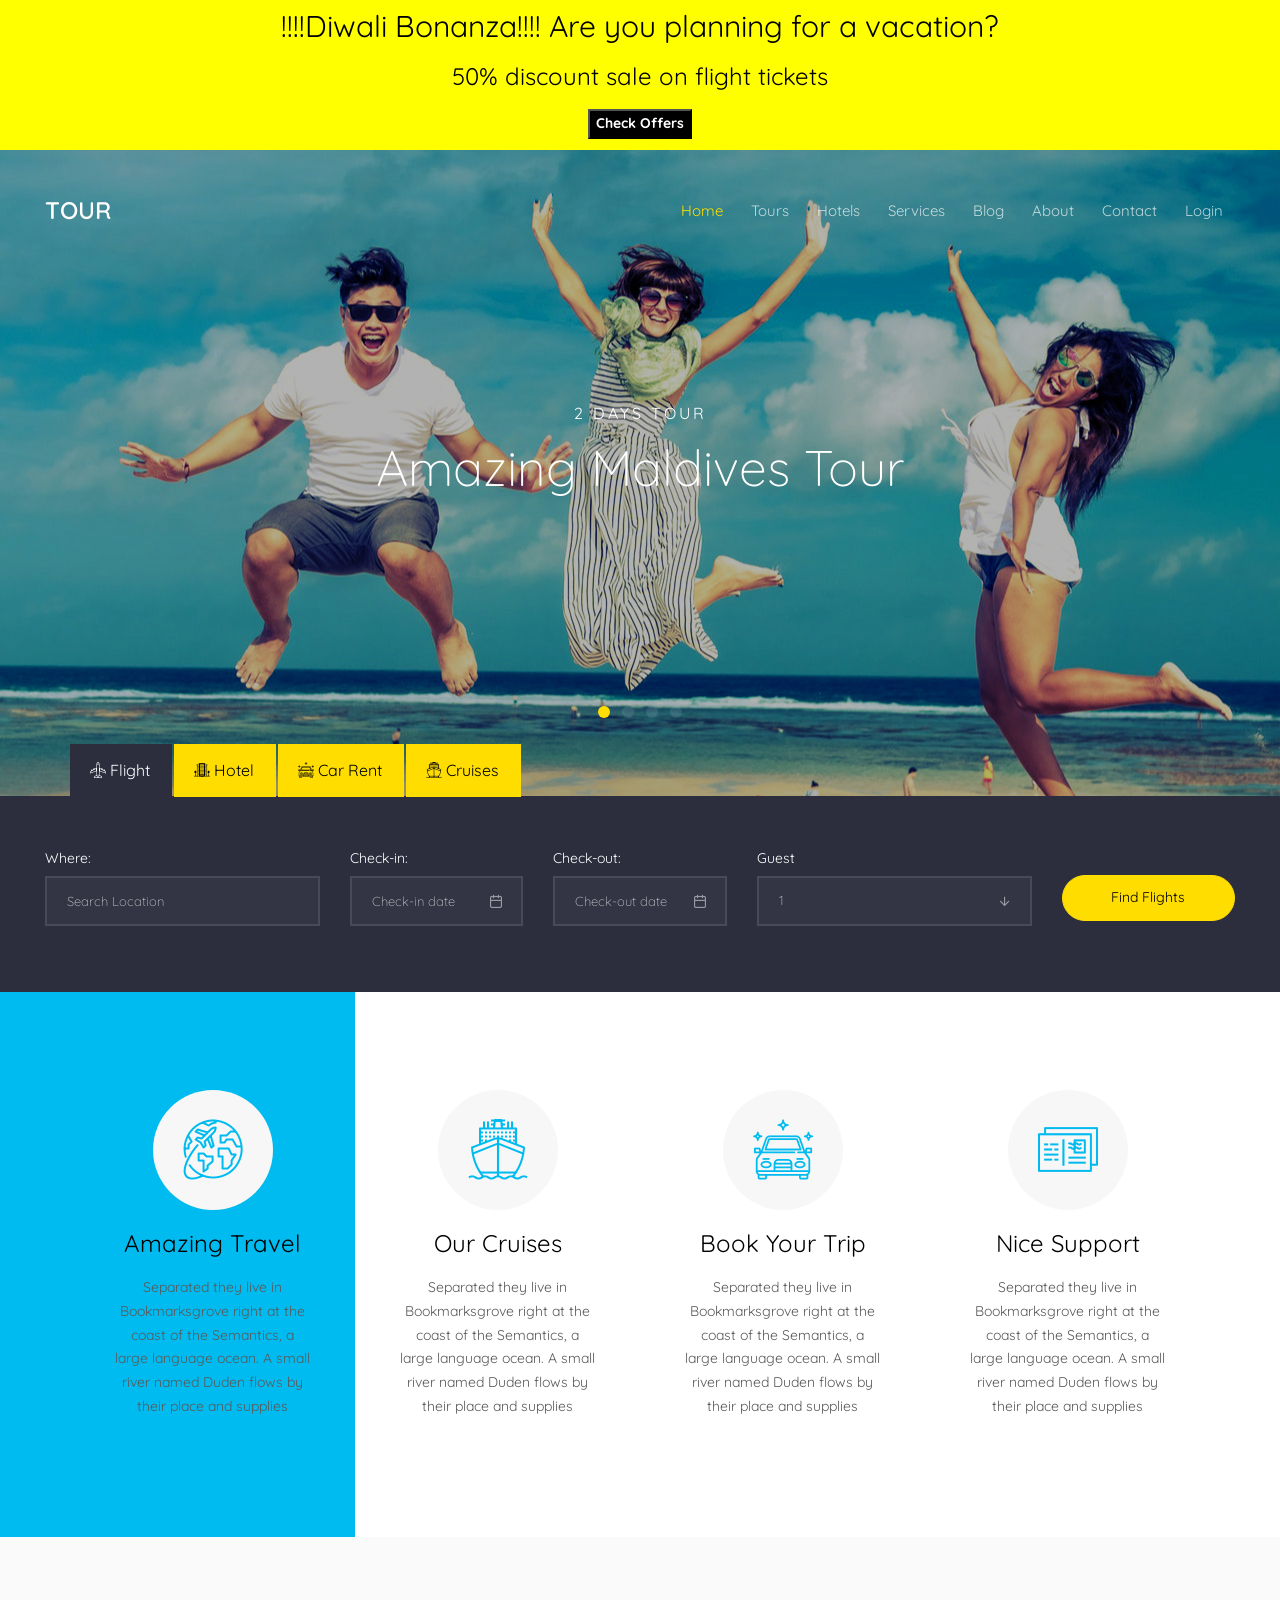
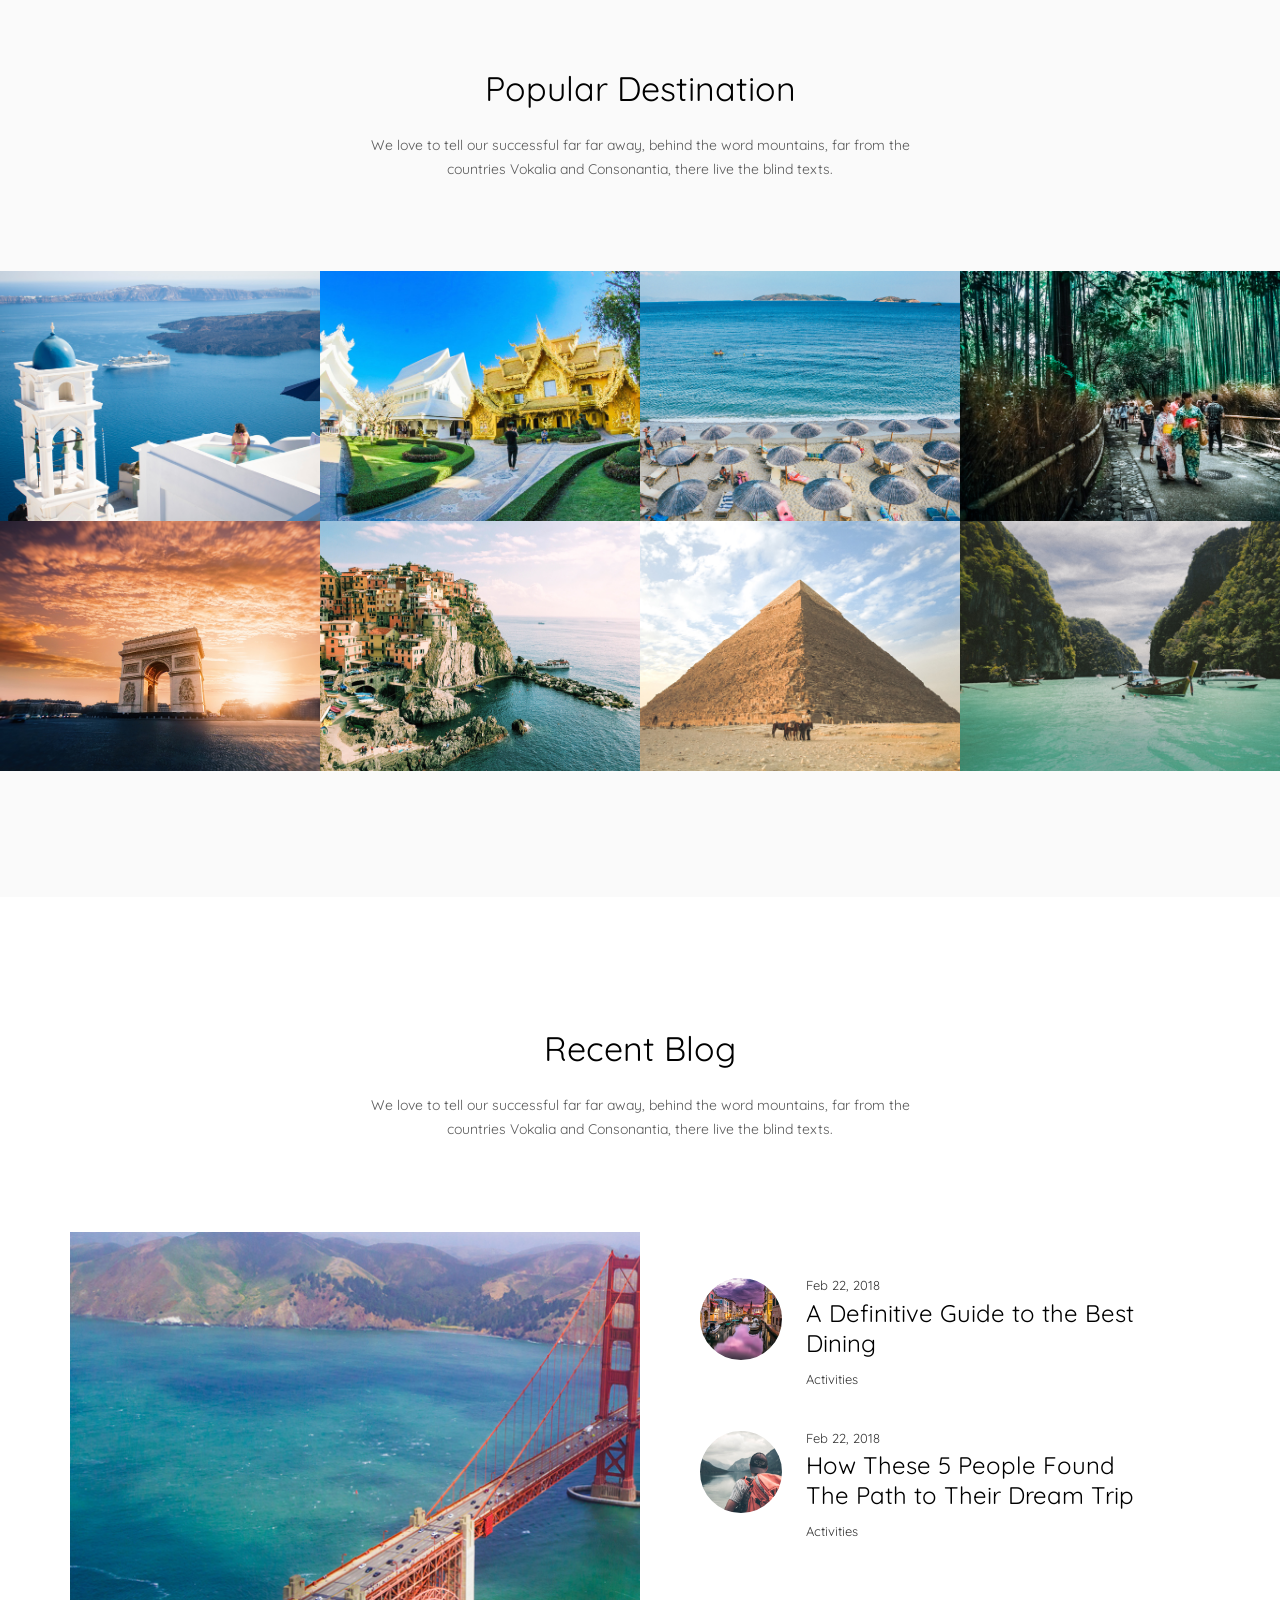
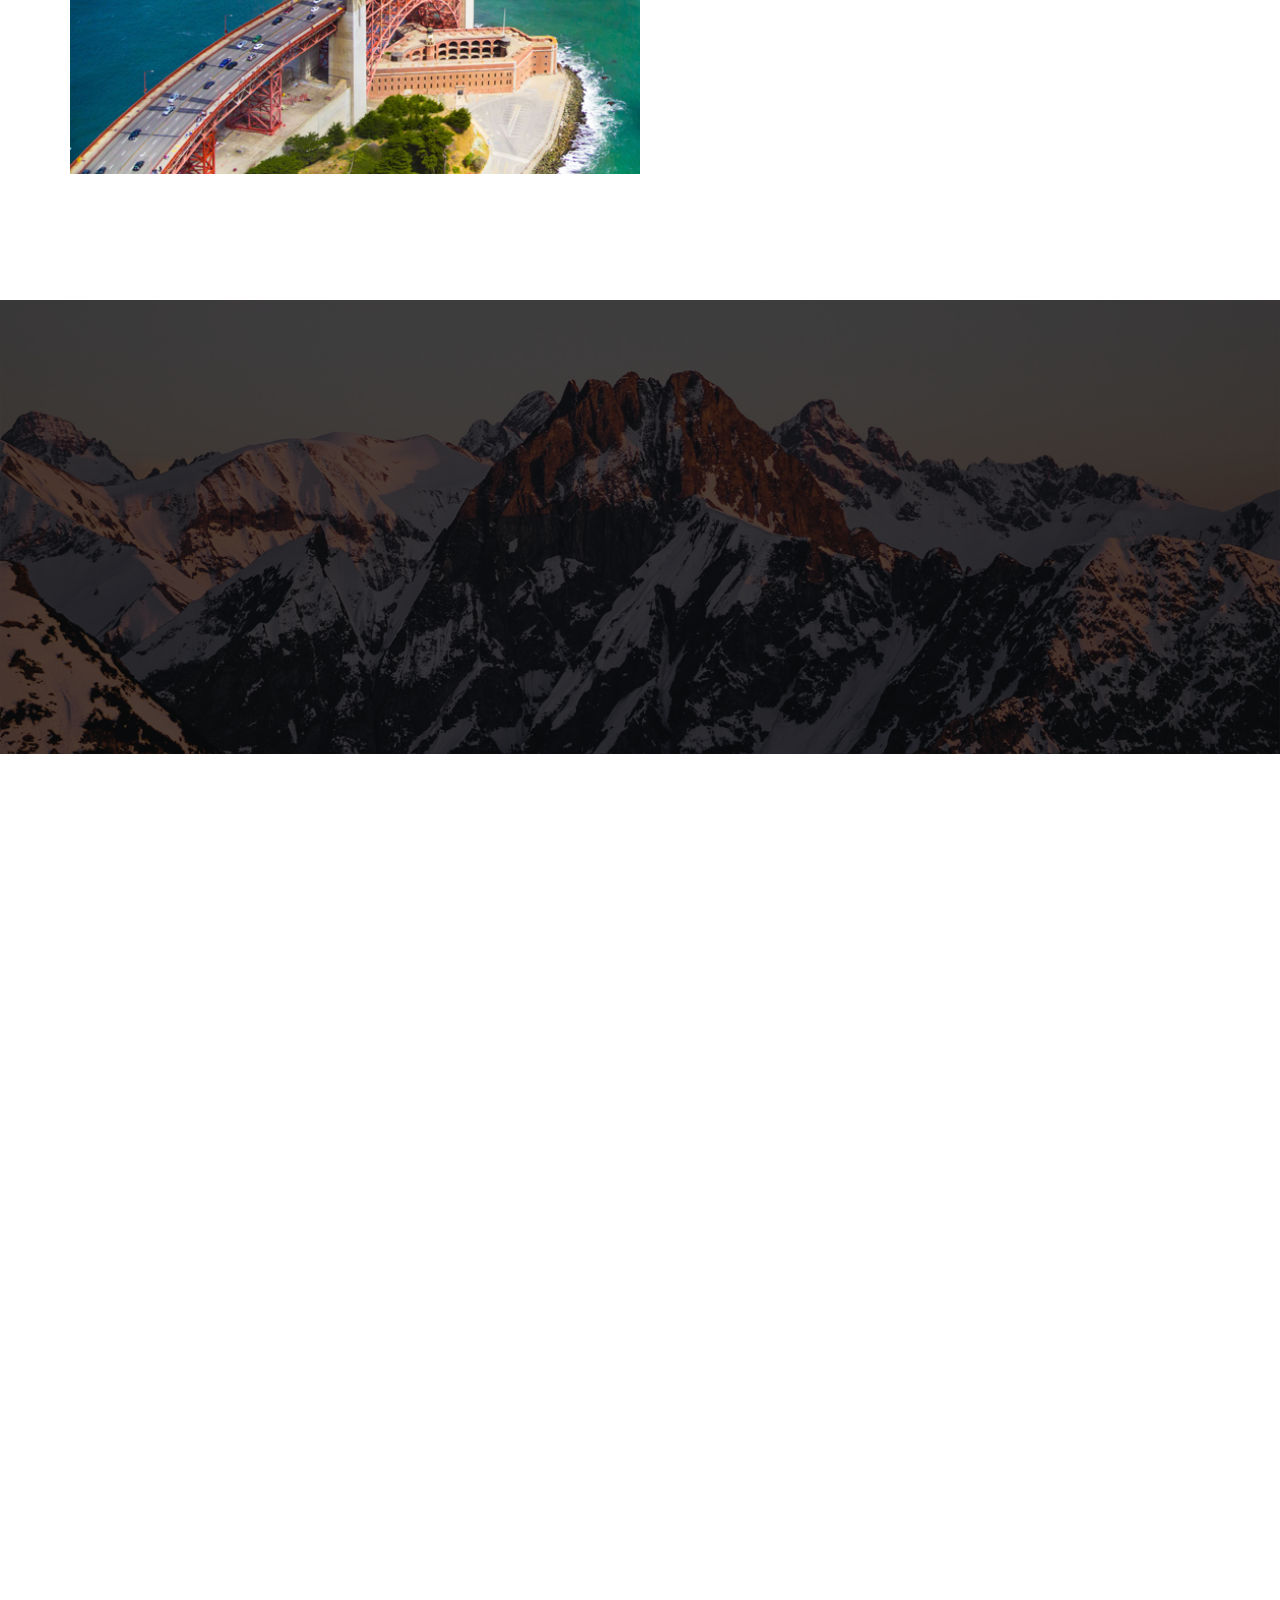
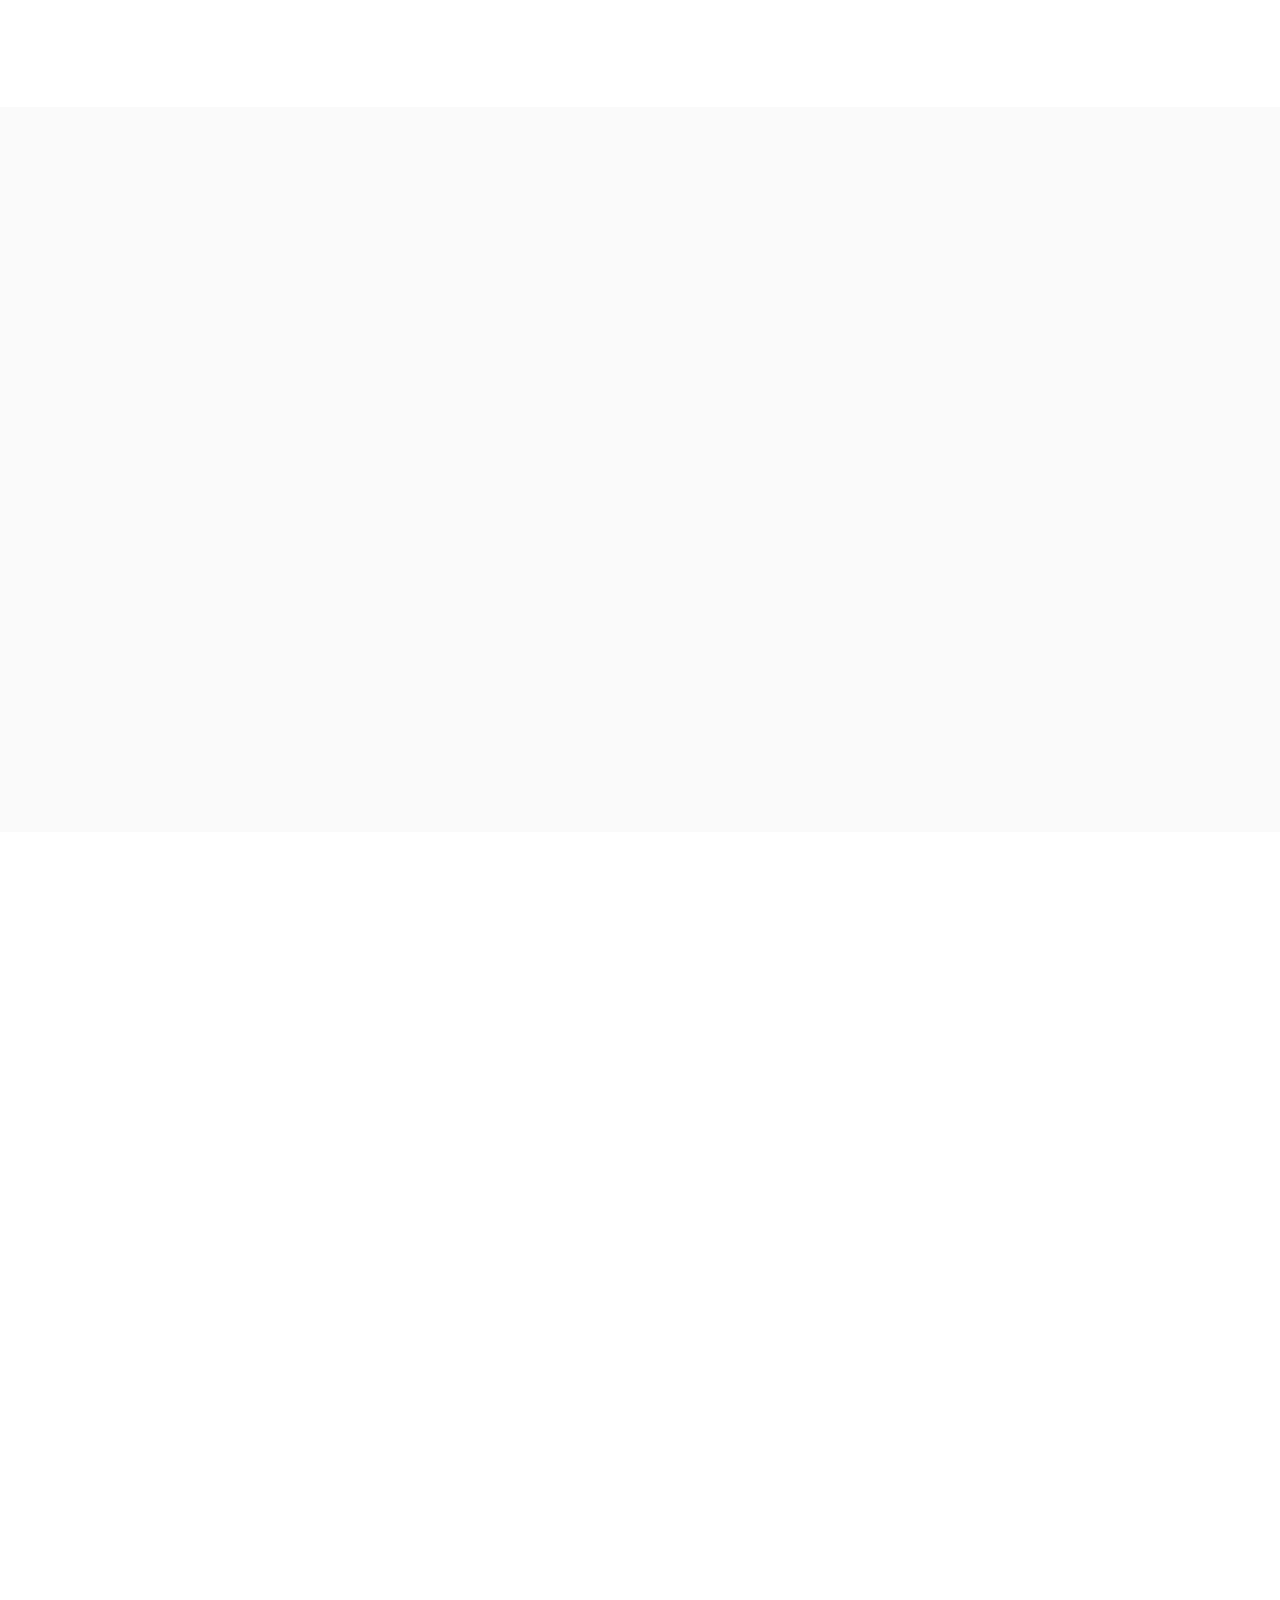
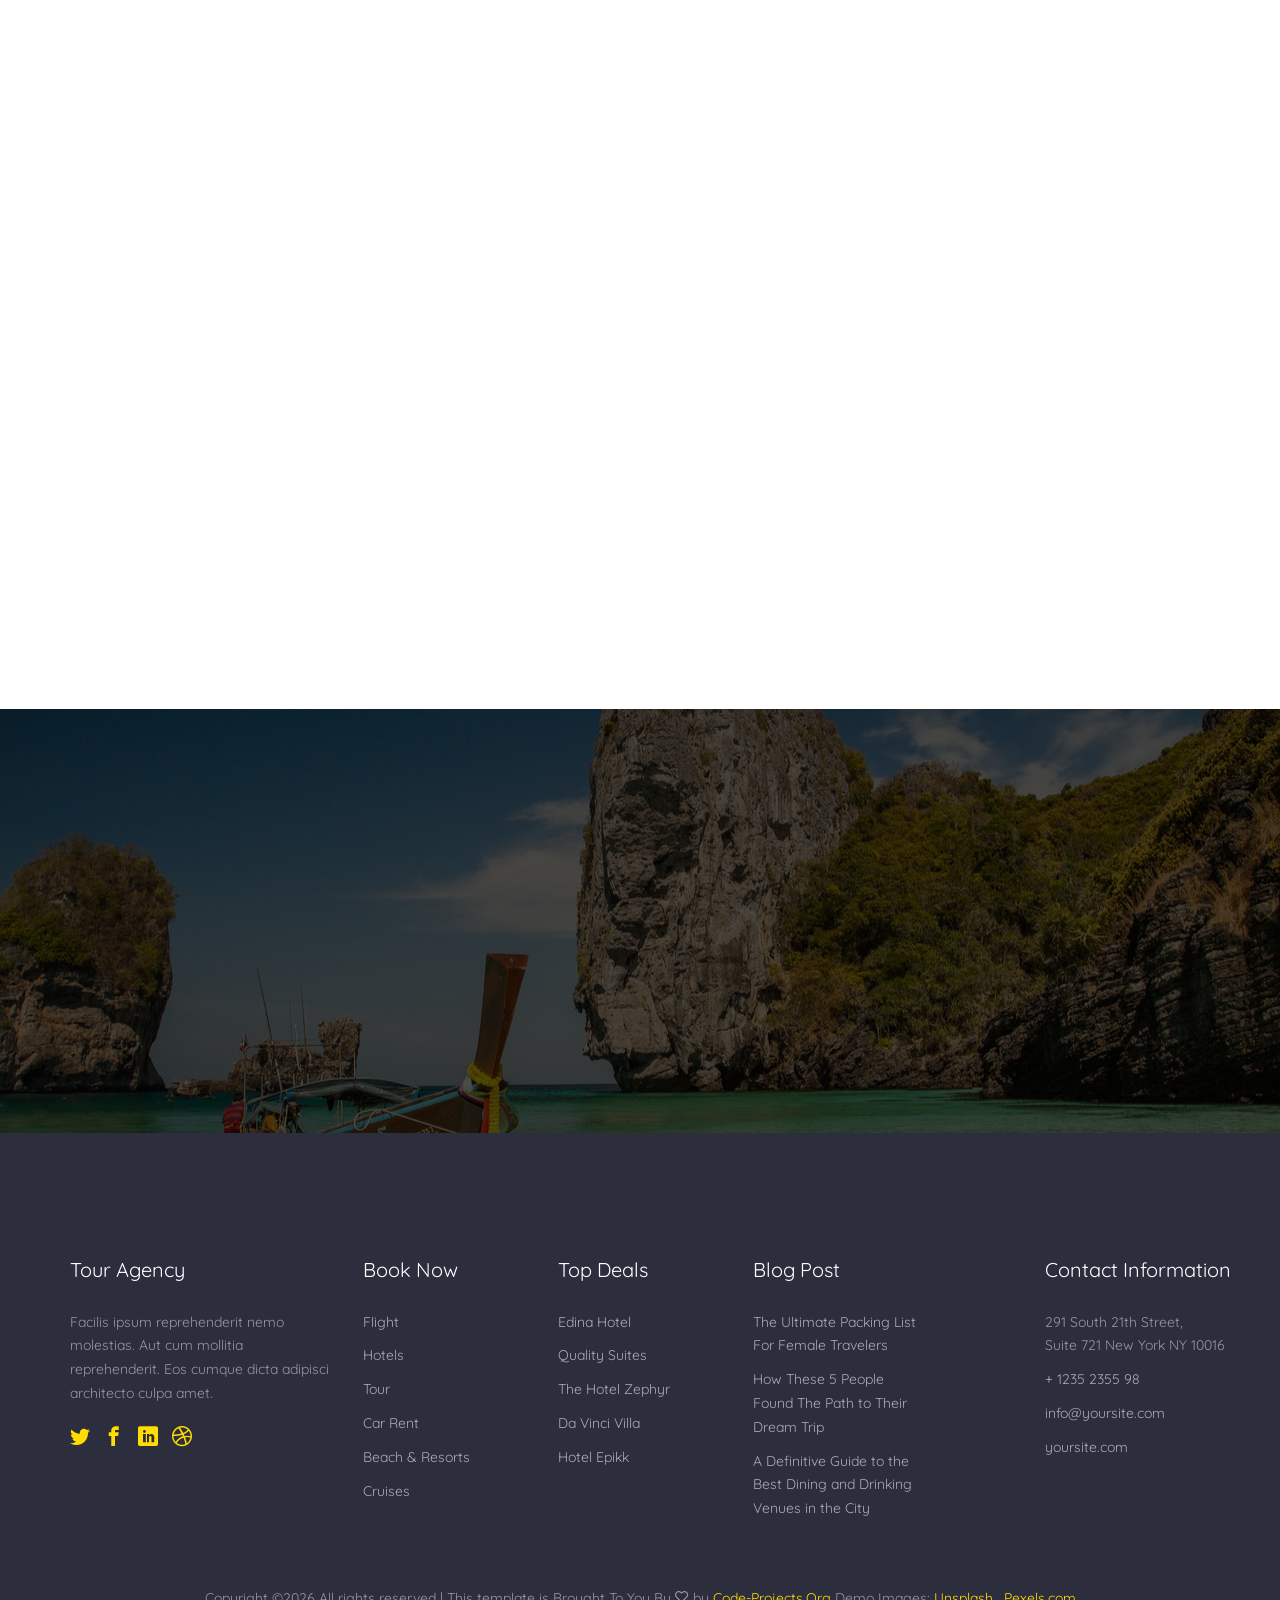
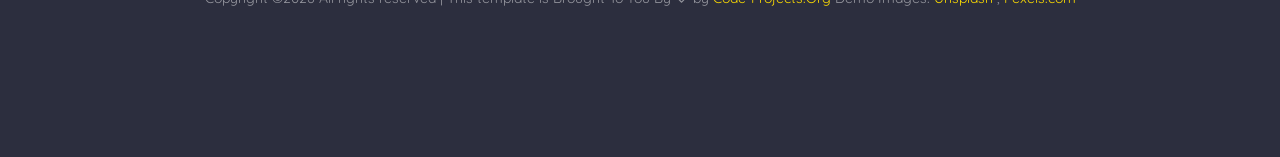
==== commit d6f2a041: "launch script change" ====
--- a/index.html
+++ b/index.html
@@ -1,7 +1,7 @@
 <!DOCTYPE HTML>
 <html>
 	<head>
-		<script src="https://assets.adobedtm.com/4ef014d90ea4/b63d1b15bfae/launch-63c313f4cd86-development.min.js" async></script>
+		<script src="https://assets.adobedtm.com/4ef014d90ea4/a1f61f583c52/launch-62c54b05b1a7-development.min.js" async></script>
 		
 	<meta charset="utf-8">
 	<meta http-equiv="X-UA-Compatible" content="IE=edge">
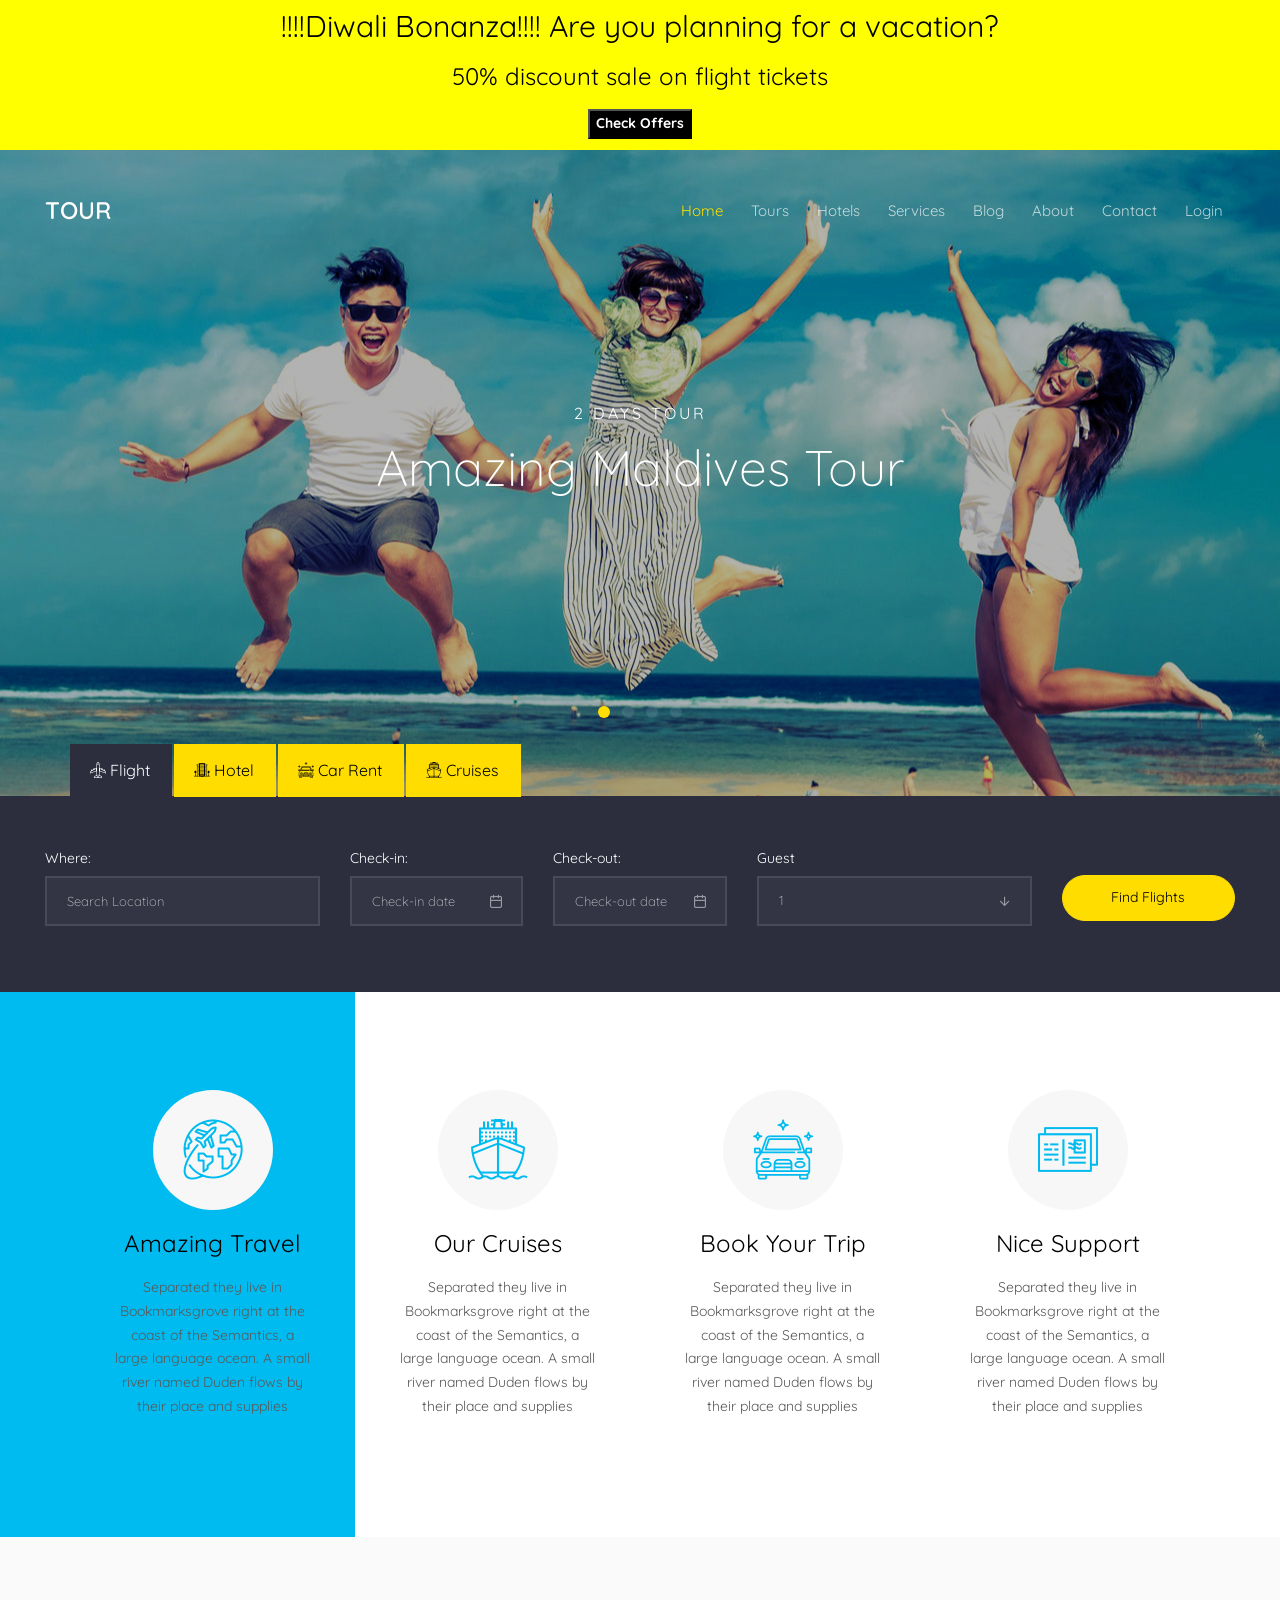
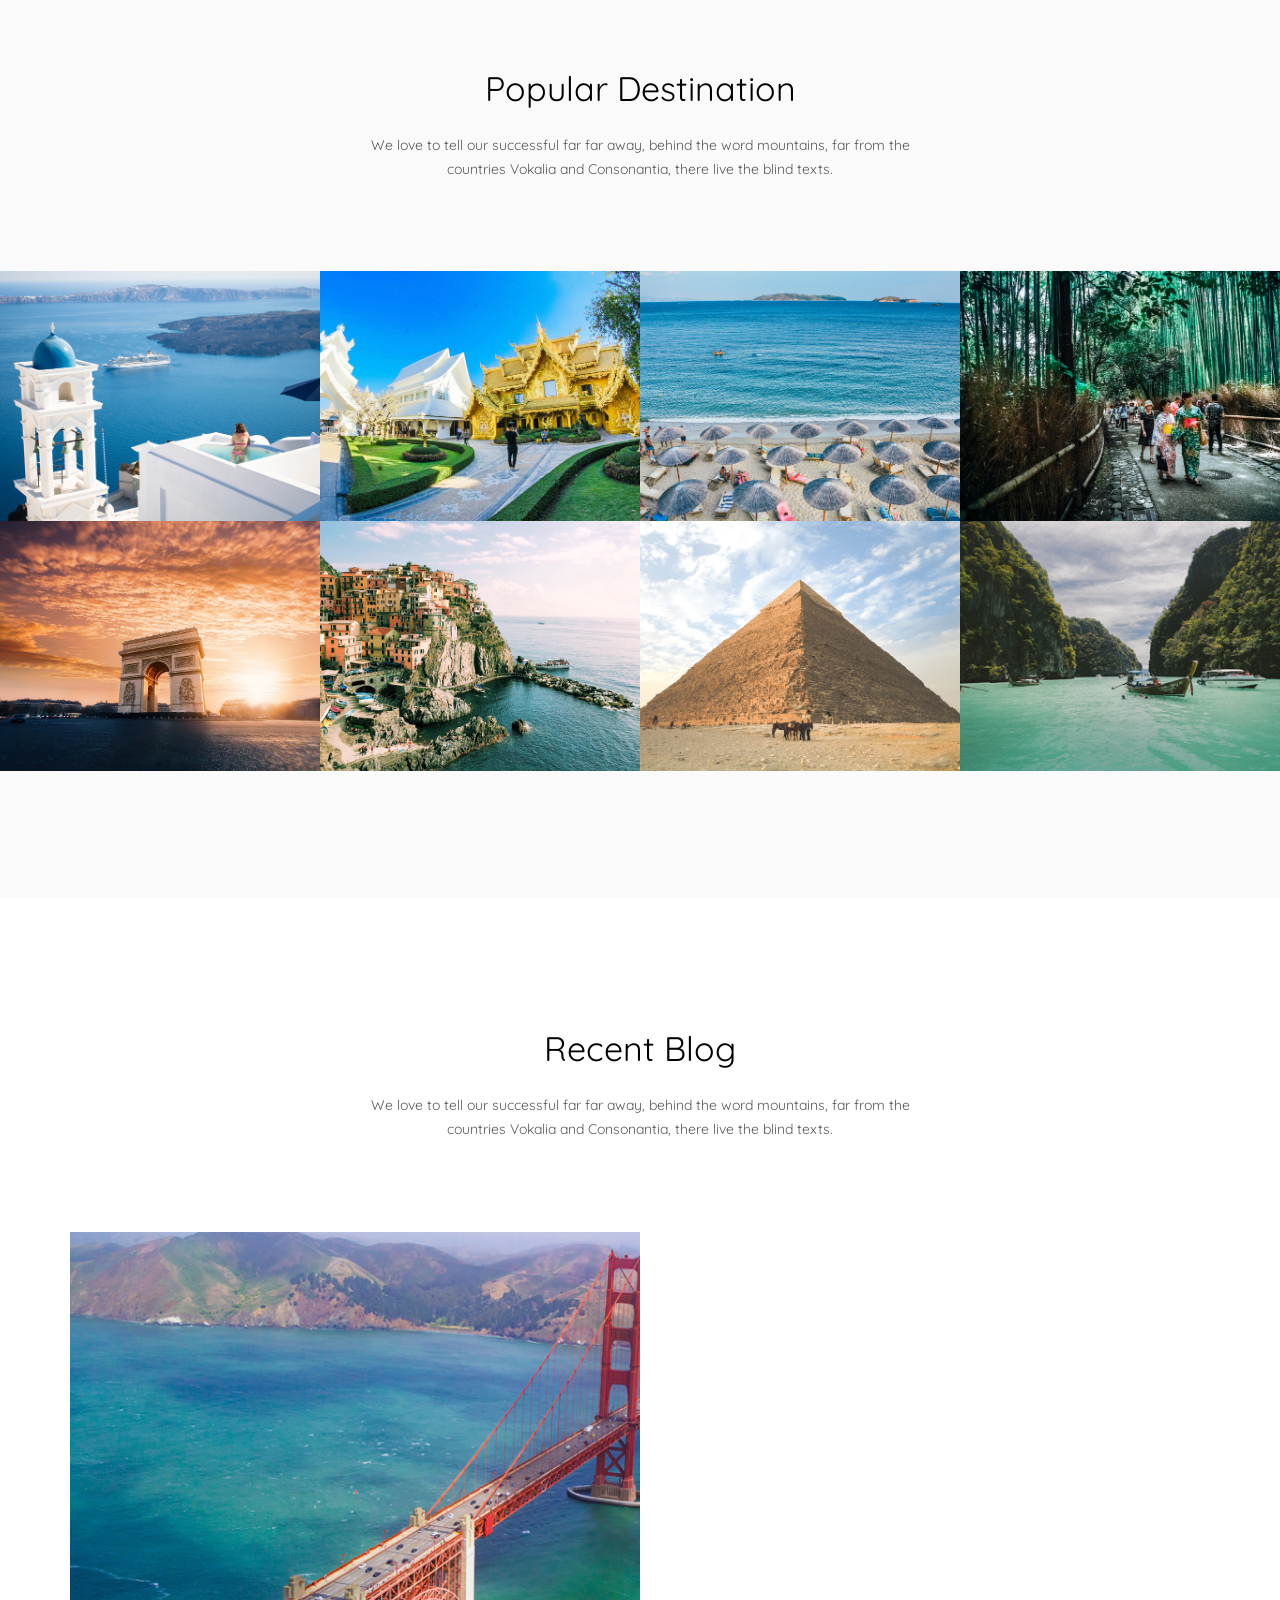
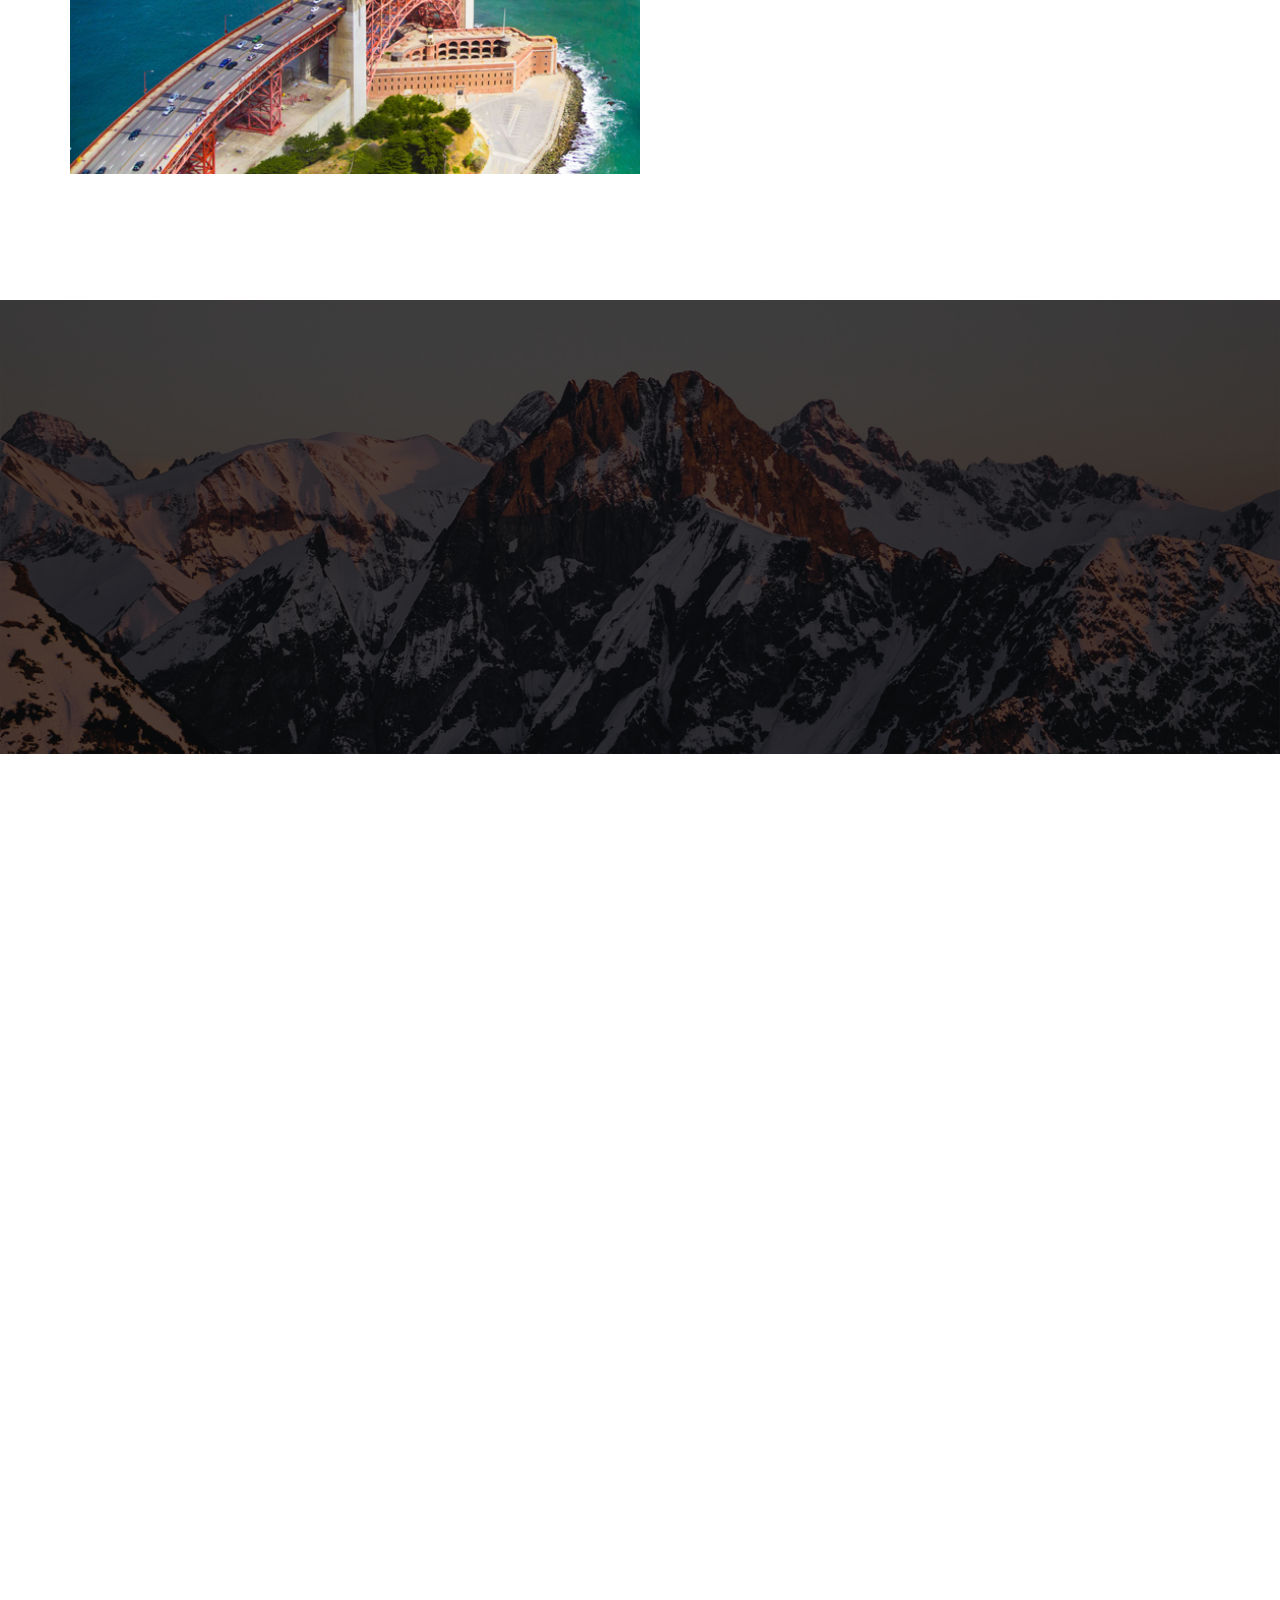
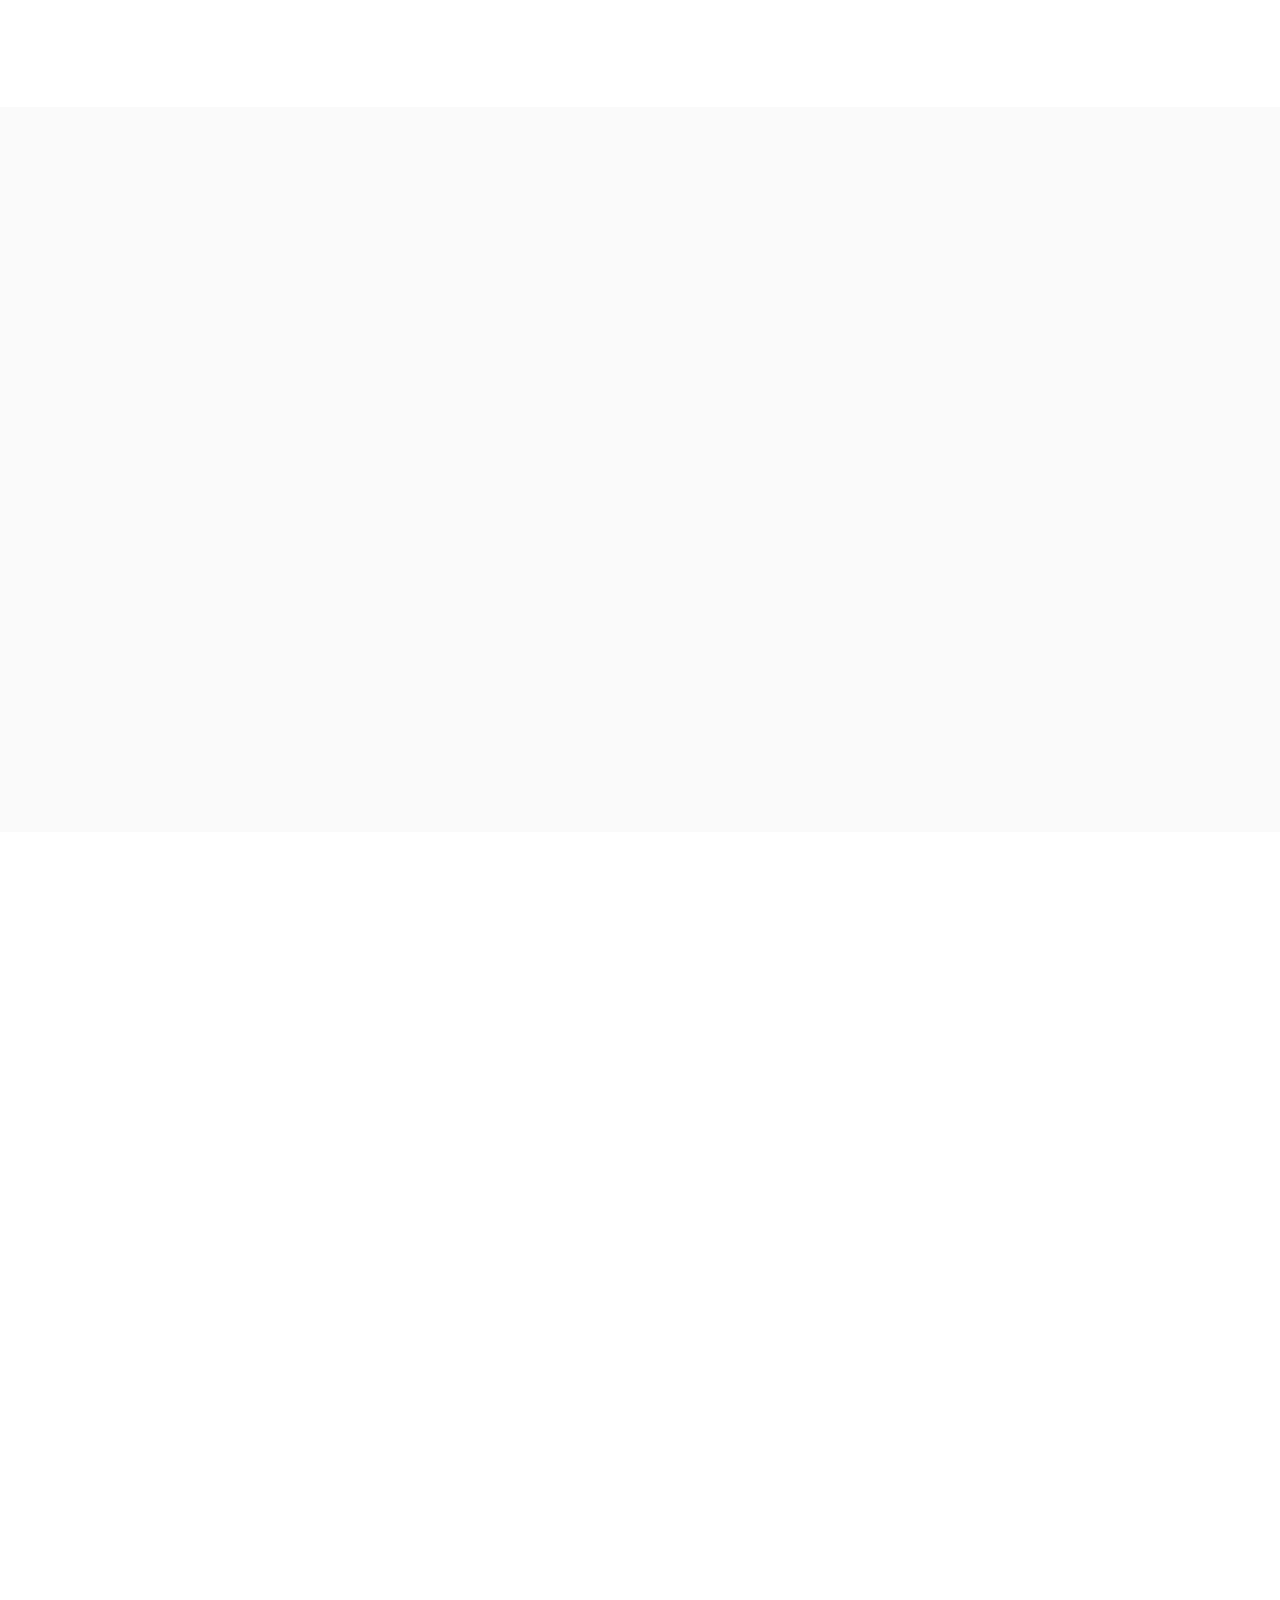
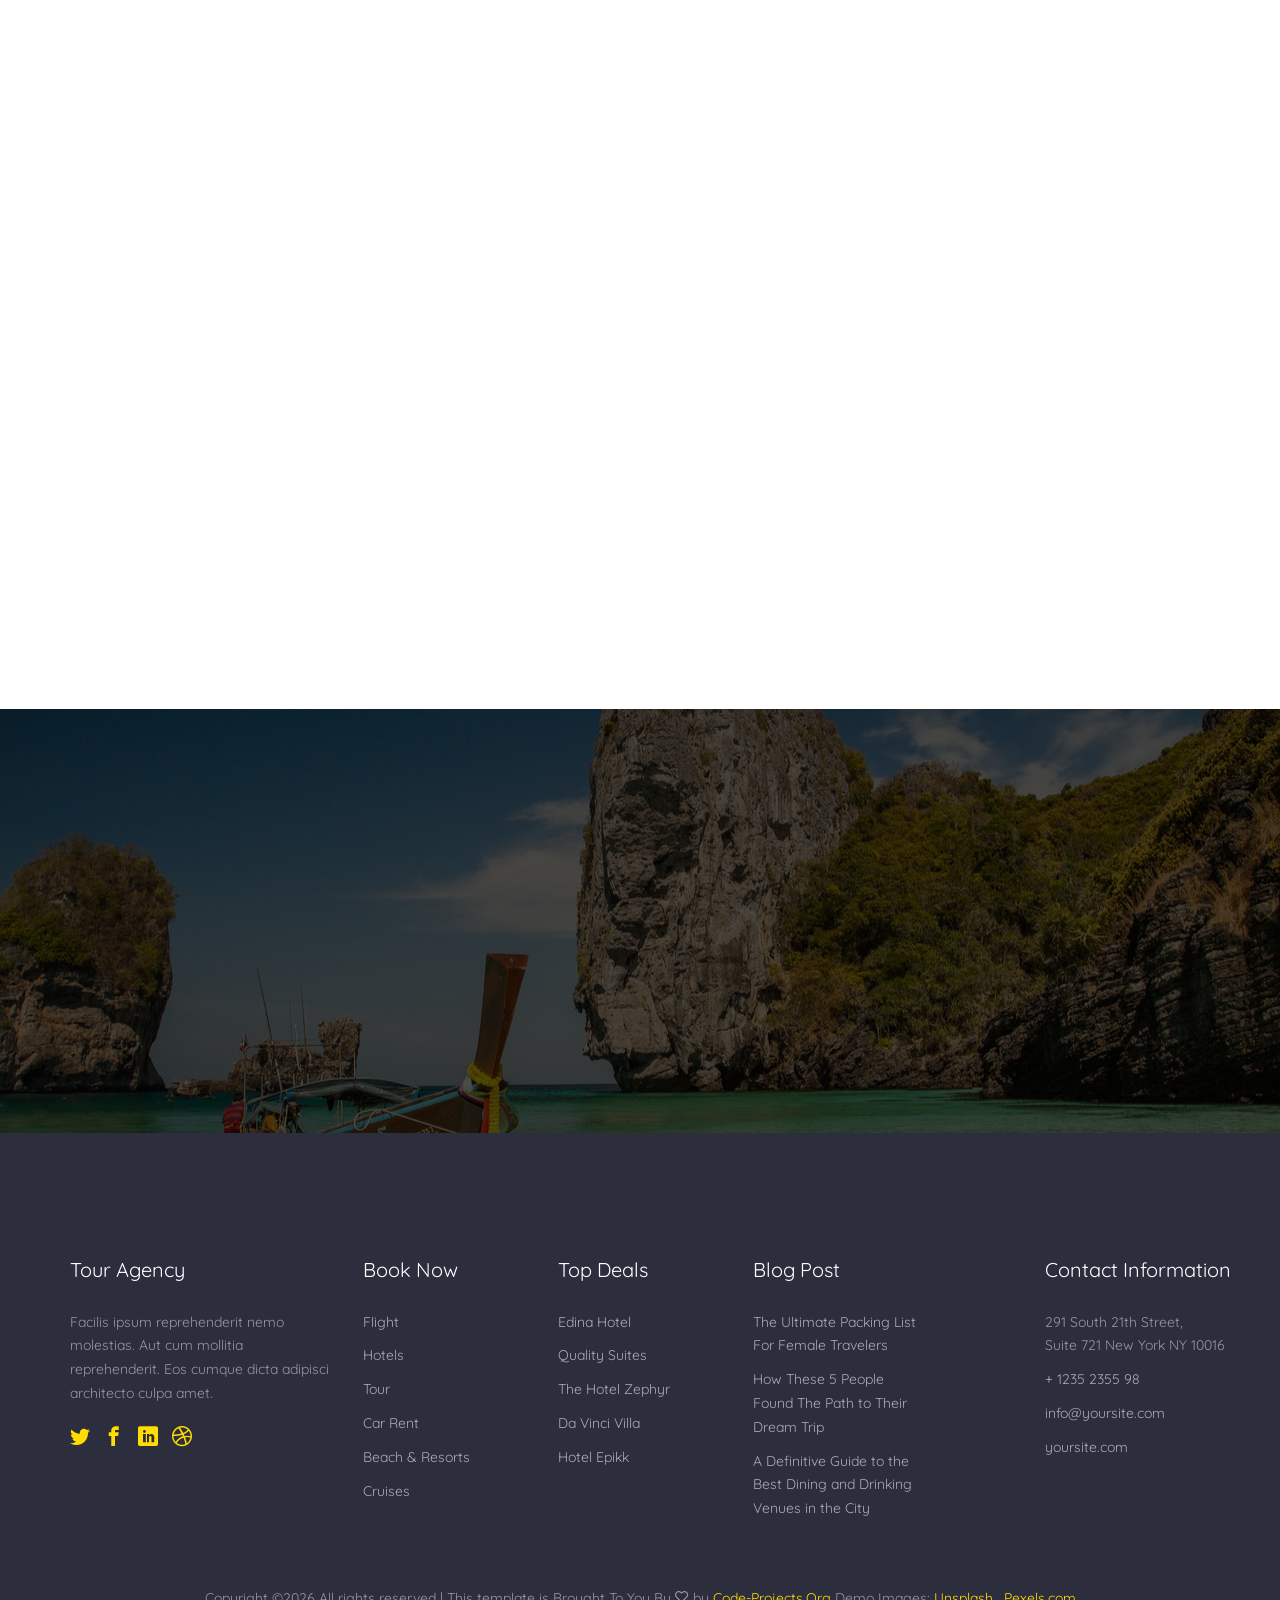
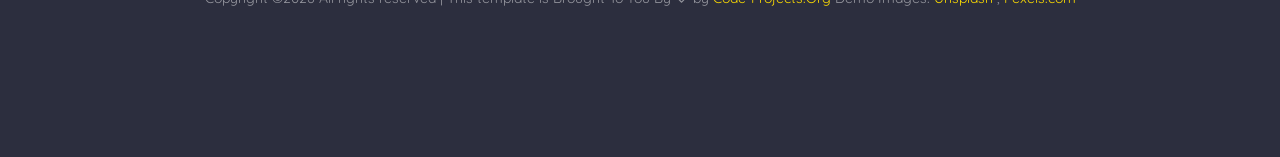
==== commit eeab43cb: "Update index.html" ====
--- a/index.html
+++ b/index.html
@@ -1,8 +1,15 @@
 <!DOCTYPE HTML>
 <html>
 	<head>
-		<script src="https://assets.adobedtm.com/4ef014d90ea4/a1f61f583c52/launch-62c54b05b1a7-development.min.js" async></script>
-		
+		<script src="https://assets.adobedtm.com/1b589233d051/7af0497cf96b/launch-546ebea45660-development.min.js" async></script>
+		<script type="text/javascript">
+(function(c,a){if(!a.__SV){var b=window;try{var d,m,j,k=b.location,f=k.hash;d=function(a,b){return(m=a.match(RegExp(b+"=([^&]*)")))?m[1]:null};f&&d(f,"fpState")&&(j=JSON.parse(decodeURIComponent(d(f,"fpState"))),"fpeditor"===j.action&&(b.sessionStorage.setItem("_fpcehash",f),history.replaceState(j.desiredHash||"",c.title,k.pathname+k.search)))}catch(n){}var l,h;window.freshpaint=a;a._i=[];a.init=function(b,d,g){function c(b,i){var a=i.split(".");2==a.length&&(b=b[a[0]],i=a[1]);b[i]=function(){b.push([i].concat(Array.prototype.slice.call(arguments,
+0)))}}var e=a;"undefined"!==typeof g?e=a[g]=[]:g="freshpaint";e.people=e.people||[];e.toString=function(b){var a="freshpaint";"freshpaint"!==g&&(a+="."+g);b||(a+=" (stub)");return a};e.people.toString=function(){return e.toString(1)+".people (stub)"};l="disable time_event track track_pageview track_links track_forms track_with_groups add_group set_group remove_group register register_once alias unregister identify name_tag set_config reset opt_in_tracking opt_out_tracking has_opted_in_tracking has_opted_out_tracking clear_opt_in_out_tracking people.set people.set_once people.unset people.increment people.append people.union people.track_charge people.clear_charges people.delete_user people.remove people group page alias ready addEventProperties addInitialEventProperties removeEventProperty addPageviewProperties".split(" ");
+for(h=0;h<l.length;h++)c(e,l[h]);var f="set set_once union unset remove delete".split(" ");e.get_group=function(){function a(c){b[c]=function(){call2_args=arguments;call2=[c].concat(Array.prototype.slice.call(call2_args,0));e.push([d,call2])}}for(var b={},d=["get_group"].concat(Array.prototype.slice.call(arguments,0)),c=0;c<f.length;c++)a(f[c]);return b};a._i.push([b,d,g])};a.__SV=1.4;b=c.createElement("script");b.type="text/javascript";b.async=!0;b.src="undefined"!==typeof FRESHPAINT_CUSTOM_LIB_URL?
+FRESHPAINT_CUSTOM_LIB_URL:"//perfalytics.com/static/js/freshpaint.js";(d=c.getElementsByTagName("script")[0])?d.parentNode.insertBefore(b,d):c.head.appendChild(b)}})(document,window.freshpaint||[]);
+freshpaint.init("c7cadd71-4ac9-4371-bfe4-9852eceddadd");
+freshpaint.page();
+</script>
 	<meta charset="utf-8">
 	<meta http-equiv="X-UA-Compatible" content="IE=edge">
 	<title>Tour Template</title>
@@ -64,6 +71,7 @@
 	
 	</head>
 	<body>
+		<div class="test_sc" id="sc_poc_cbe"></div>
 		<div class="offerBanner">
 			
 			<h2>!!!!Diwali Bonanza!!!!   Are you planning for a vacation?</h2>
